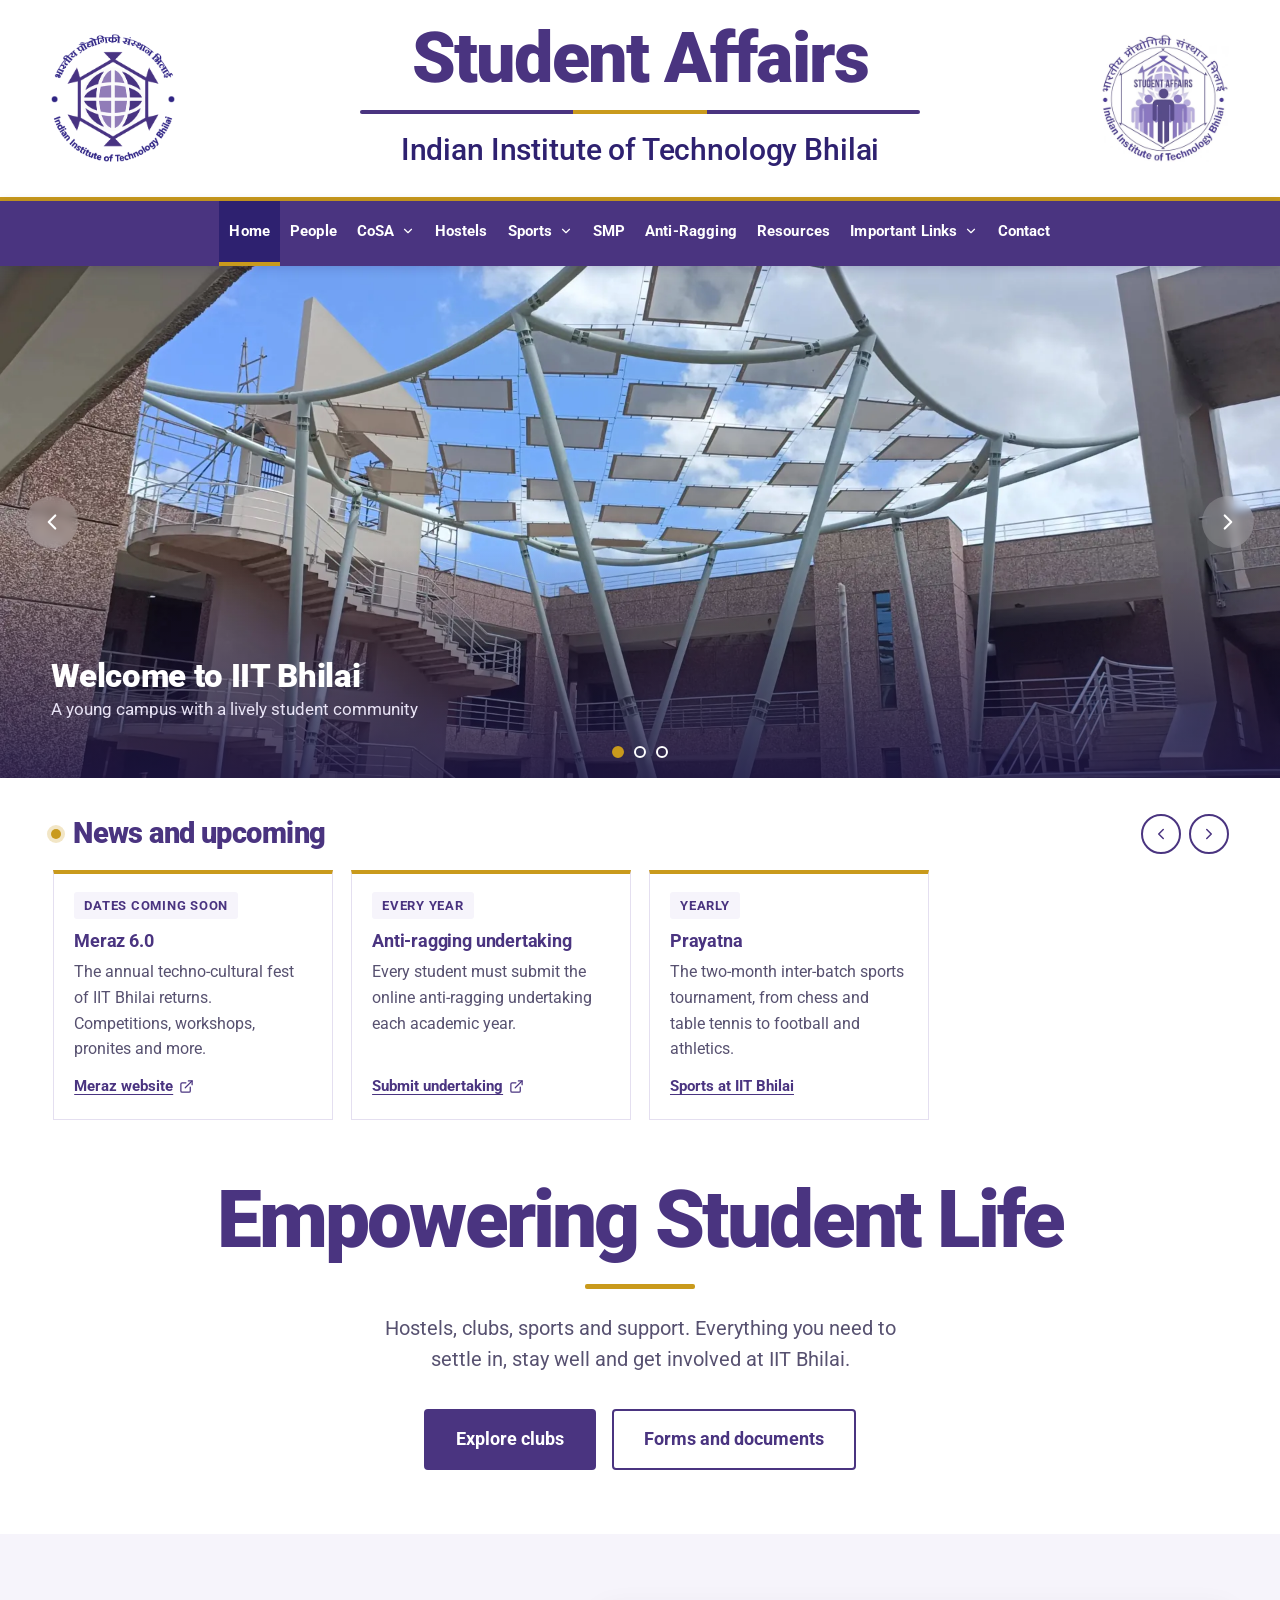
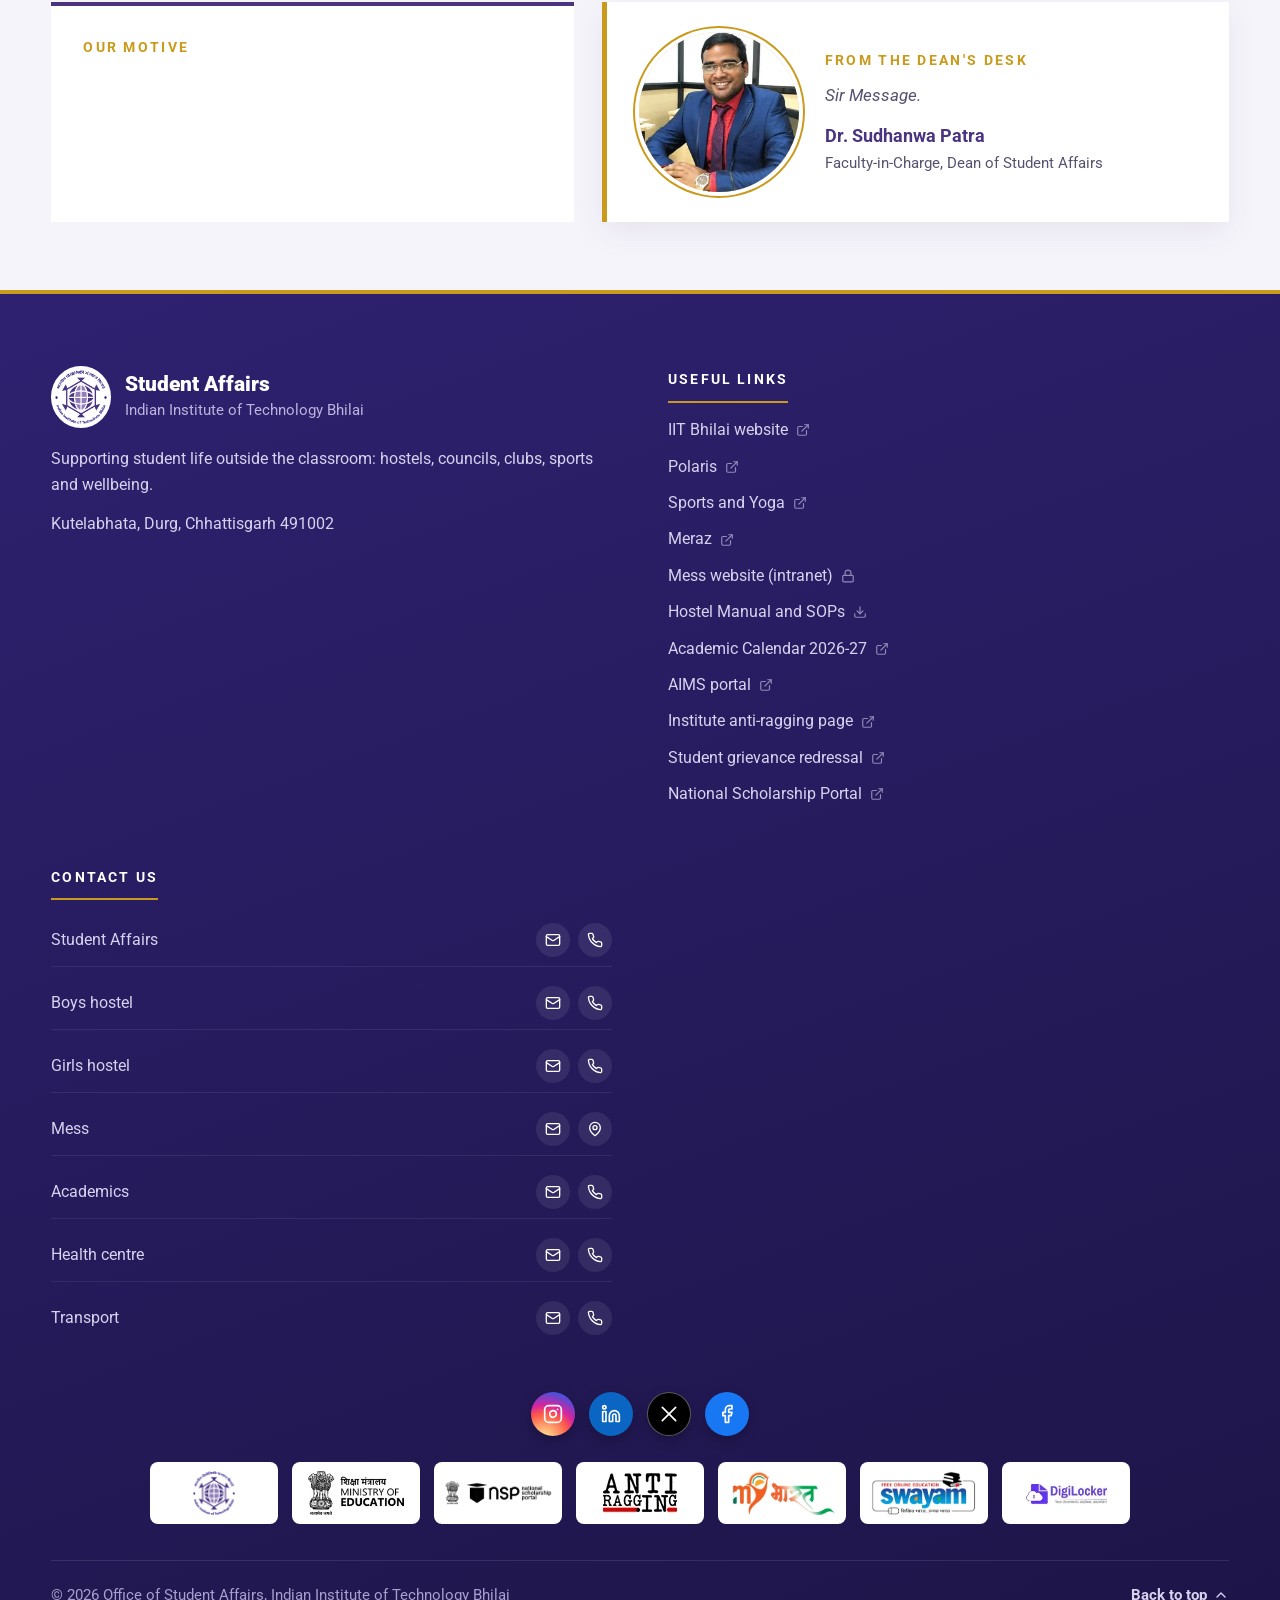
==== index.html @ 0c0554c8 "added smp page and updated mentors images and data and removed hall of fame page and data" ====
<!DOCTYPE html>
<html lang="en">
<head>
<meta charset="utf-8">
<meta name="viewport" content="width=device-width, initial-scale=1, viewport-fit=cover">
<meta name="color-scheme" content="light">
<meta name="description" content="Office of Student Affairs, IIT Bhilai: CoSA, clubs, Meraz, sports, gym, hostels, anti-ragging, forms and useful portals.">
<title>Student Affairs | Indian Institute of Technology Bhilai</title>
<link rel="icon" type="image/png" href="assets/img/logo/iit-bhilai-logo.png">
<link rel="preconnect" href="https://fonts.googleapis.com">
<link rel="preconnect" href="https://fonts.gstatic.com" crossorigin>
<link href="https://fonts.googleapis.com/css2?family=Roboto:wght@400;500;700;900&display=swap" rel="stylesheet">
<link rel="stylesheet" href="assets/css/style.css">
</head>
<body>
<span id="top"></span>

<svg width="0" height="0" style="position:absolute" aria-hidden="true">
  <symbol id="i-mail" viewBox="0 0 24 24"><rect width="20" height="16" x="2" y="4" rx="2"/><path d="m22 7-8.97 5.7a1.94 1.94 0 0 1-2.06 0L2 7"/></symbol>
  <symbol id="i-phone" viewBox="0 0 24 24"><path d="M22 16.92v3a2 2 0 0 1-2.18 2 19.79 19.79 0 0 1-8.63-3.07 19.5 19.5 0 0 1-6-6 19.79 19.79 0 0 1-3.07-8.67A2 2 0 0 1 4.11 2h3a2 2 0 0 1 2 1.72 12.84 12.84 0 0 0 .7 2.81 2 2 0 0 1-.45 2.11L8.09 9.91a16 16 0 0 0 6 6l1.27-1.27a2 2 0 0 1 2.11-.45 12.84 12.84 0 0 0 2.81.7A2 2 0 0 1 22 16.92z"/></symbol>
  <symbol id="i-ext" viewBox="0 0 24 24"><path d="M15 3h6v6"/><path d="M10 14 21 3"/><path d="M18 13v6a2 2 0 0 1-2 2H5a2 2 0 0 1-2-2V8a2 2 0 0 1 2-2h6"/></symbol>
  <symbol id="i-down" viewBox="0 0 24 24"><path d="m6 9 6 6 6-6"/></symbol>
  <symbol id="i-left" viewBox="0 0 24 24"><path d="m15 18-6-6 6-6"/></symbol>
  <symbol id="i-right" viewBox="0 0 24 24"><path d="m9 18 6-6-6-6"/></symbol>
  <symbol id="i-x" viewBox="0 0 24 24"><path d="M18 6 6 18M6 6l12 12"/></symbol>
  <symbol id="i-file" viewBox="0 0 24 24"><path d="M21 15v4a2 2 0 0 1-2 2H5a2 2 0 0 1-2-2v-4"/><path d="m7 10 5 5 5-5"/><path d="M12 15V3"/></symbol>
  <symbol id="i-insta" viewBox="0 0 24 24"><rect width="20" height="20" x="2" y="2" rx="5"/><path d="M16 11.37A4 4 0 1 1 12.63 8 4 4 0 0 1 16 11.37z"/><path d="M17.5 6.5h.01"/></symbol>
  <symbol id="i-linkedin" viewBox="0 0 24 24"><path d="M16 8a6 6 0 0 1 6 6v7h-4v-7a2 2 0 0 0-4 0v7h-4v-7a6 6 0 0 1 6-6z"/><rect width="4" height="12" x="2" y="9"/><circle cx="4" cy="4" r="2"/></symbol>
  <symbol id="i-fb" viewBox="0 0 24 24"><path d="M18 2h-3a5 5 0 0 0-5 5v3H7v4h3v8h4v-8h3l1-4h-4V7a1 1 0 0 1 1-1h3z"/></symbol>
  <symbol id="i-xlogo" viewBox="0 0 24 24"><path d="M4 4l16 16M20 4 4 20"/></symbol>
  <symbol id="i-yt" viewBox="0 0 24 24"><path d="M2.5 17a24.12 24.12 0 0 1 0-10 2 2 0 0 1 1.4-1.4 49.56 49.56 0 0 1 16.2 0A2 2 0 0 1 21.5 7a24.12 24.12 0 0 1 0 10 2 2 0 0 1-1.4 1.4 49.55 49.55 0 0 1-16.2 0A2 2 0 0 1 2.5 17"/><path d="m10 15 5-3-5-3z"/></symbol>
  <symbol id="i-pin" viewBox="0 0 24 24"><path d="M20 10c0 6-8 12-8 12s-8-6-8-12a8 8 0 0 1 16 0Z"/><circle cx="12" cy="10" r="3"/></symbol>
  <symbol id="i-lock" viewBox="0 0 24 24"><rect width="18" height="11" x="3" y="11" rx="2"/><path d="M7 11V7a5 5 0 0 1 10 0v4"/></symbol>
  <symbol id="i-web" viewBox="0 0 24 24"><circle cx="12" cy="12" r="10"/><path d="M12 2a14.5 14.5 0 0 0 0 20 14.5 14.5 0 0 0 0-20M2 12h20"/></symbol>
</svg>

<header class="masthead">
  <div class="wrap">
    <a class="logo-main" href="index.html"><img src="assets/img/logo/iit-bhilai-logo.png" alt="Indian Institute of Technology Bhilai logo" width="224" height="128"></a>
    <div class="titleblock">
      <h1>Student Affairs</h1>
      <div class="rule" role="presentation"></div>
      <p>Indian Institute of Technology Bhilai</p>
    </div>
    <div class="logo-2"><img src="assets/img/logo/student-affairs-logo.webp" alt="Student Affairs, IIT Bhilai logo" width="228" height="128"></div>
  </div>
</header>

<nav class="nav" aria-label="Main">
  <div class="wrap">
    <button class="nav-toggle" id="navToggle" aria-expanded="false" aria-controls="menu"><span class="bars"></span>Menu</button>
    <ul class="menu" id="menu">
      <li><a href="index.html" class="active">Home</a></li>
      <li><a href="people.html">People</a></li>
      <li class="has-sub"><a href="cosa.html">CoSA <svg class="ico caret"><use href="#i-down"/></svg></a>
        <ul class="sub">
          <li><a href="cosa.html#cosa">Council of Student Affairs<small>Council and major events</small></a></li>
          <li><a href="cosa.html#meraz">Meraz<small>The annual techno-cultural fest</small></a></li>
          <li><a href="cosa.html#clubs">Clubs<small>Cultural, sci-tech and societies</small></a></li>
        </ul>
      </li>
      <li><a href="hostels.html">Hostels</a></li>
      <li class="has-sub"><a href="sports.html">Sports <svg class="ico caret"><use href="#i-down"/></svg></a>
        <ul class="sub">
          <li><a href="sports.html#sports">Sports and grounds<small>Clubs, courts and Prayatna</small></a></li>
          <li><a href="sports.html#gym">Gym<small>Timings and photos</small></a></li>
          <li><a href="https://sportsandyoga.iitbhilai.ac.in/index.html" target="_blank" rel="noopener">Sports and Yoga site<small>Events, Prayatna and contact</small></a></li>
        </ul>
      </li>
      <li><a href="smp.html">SMP</a></li>
      <li><a href="anti-ragging.html">Anti-Ragging</a></li>
      <li><a href="resources.html">Resources</a></li>
      <li class="has-sub"><a href="important-links.html">Important Links <svg class="ico caret"><use href="#i-down"/></svg></a>
        <ul class="sub">
          <li><a href="https://polaris.iitbhilai.ac.in/" target="_blank" rel="noopener">Polaris <svg class="ico ext-ico"><use href="#i-ext"/></svg></a></li>
          <li><a href="https://aimsportal.iitbhilai.ac.in/iitbhAims/" target="_blank" rel="noopener">AIMS portal <svg class="ico ext-ico"><use href="#i-ext"/></svg></a></li>
          <li><a href="https://mess.iitbhilai.ac.in/" target="_blank" rel="noopener">Mess website<small>Campus network only</small></a></li>
          <li><a href="https://meraz.iitbhilai.ac.in/" target="_blank" rel="noopener">Meraz <svg class="ico ext-ico"><use href="#i-ext"/></svg></a></li>
          <li><a href="https://www.iitbhilai.ac.in/index.php?pid=placement" target="_blank" rel="noopener">CCPS <svg class="ico ext-ico"><use href="#i-ext"/></svg></a></li>
          <li><a href="https://sac.iitbhilai.ac.in/" target="_blank" rel="noopener">Alumni <svg class="ico ext-ico"><use href="#i-ext"/></svg></a></li>
          <li><a href="important-links.html#portals">Government portals<small>Scholarships, helplines, learning</small></a></li>
        </ul>
      </li>
      <li><a href="contact.html">Contact</a></li>
    </ul>
  </div>
</nav>

<main>

<section id="home">
  <div class="slider" data-slider data-autoplay aria-roledescription="carousel" aria-label="Campus highlights">
    <div class="track" aria-live="off">
      <figure class="slide" aria-roledescription="slide" aria-label="1 of 3">
        <img src="assets/img/hero/campus.webp" alt="Open-air atrium on the IIT Bhilai campus">
        <figcaption><strong>Welcome to IIT Bhilai</strong><span>A young campus with a lively student community</span></figcaption>
      </figure>
      <figure class="slide" aria-roledescription="slide" aria-label="2 of 3">
        <img src="assets/img/hero/cultural.webp" alt="Dance troupe performing on a spotlit stage" loading="lazy">
        <figcaption><strong>Cultural Council</strong><span>Dance, drama, music, art and more</span></figcaption>
      </figure>
      <figure class="slide" aria-roledescription="slide" aria-label="3 of 3">
        <img src="assets/img/gym/gym-1.webp" alt="Rows of racks and benches in the institute gym" loading="lazy">
        <figcaption><strong>The institute gym</strong><span>Modern machines, open morning and evening</span></figcaption>
      </figure>
    </div>
    <button class="sl-btn prev" aria-label="Previous slide"><svg class="ico"><use href="#i-left"/></svg></button>
    <button class="sl-btn next" aria-label="Next slide"><svg class="ico"><use href="#i-right"/></svg></button>
    <div class="dots" role="group" aria-label="Choose slide"></div>
  </div>

  <!-- News and upcoming: one <article class="news-card"> per item, newest first.
       Put the date (or "Coming soon") in .news-date. The strip slides on its own. -->
  <div class="wrap news" aria-labelledby="newsTitle">
    <div class="news-bar">
      <h2 class="news-title" id="newsTitle">News and upcoming</h2>
      <div class="news-nav">
        <button class="news-btn" type="button" data-dir="-1" aria-label="Previous news"><svg class="ico"><use href="#i-left"/></svg></button>
        <button class="news-btn" type="button" data-dir="1" aria-label="Next news"><svg class="ico"><use href="#i-right"/></svg></button>
      </div>
    </div>
    <div class="news-track" data-news tabindex="0" aria-label="News items, scroll sideways for more">
      <article class="news-card"><span class="news-date">Dates coming soon</span><h3>Meraz 6.0</h3><p>The annual techno-cultural fest of IIT Bhilai returns. Competitions, workshops, pronites and more.</p><a href="https://meraz.iitbhilai.ac.in/" target="_blank" rel="noopener">Meraz website <svg class="ico"><use href="#i-ext"/></svg></a></article>
      <!-- <article class="news-card"><span class="news-date">2026-27</span><h3>Academic Calendar (Monsoon)</h3><p>Registration, classes, exams and breaks for the monsoon semester.</p><a href="https://www.iitbhilai.ac.in/index.php?pid=acad_course_2026_27M" target="_blank" rel="noopener">Open calendar <svg class="ico"><use href="#i-ext"/></svg></a></article> -->
      <!-- <article class="news-card"><span class="news-date">January 2026</span><h3>New Hostel Manual and SOPs</h3><p>Updated hostel and mess rules, and the procedures for complaints, grievances and emergencies.</p><a href="assets/docs/Hostel%20Manual%20_Updated(new).pdf" target="_blank" rel="noopener">Read the manual</a></article> -->
      <article class="news-card"><span class="news-date">Every year</span><h3>Anti-ragging undertaking</h3><p>Every student must submit the online anti-ragging undertaking each academic year.</p><a href="https://www.antiragging.in/" target="_blank" rel="noopener">Submit undertaking <svg class="ico"><use href="#i-ext"/></svg></a></article>
      <article class="news-card"><span class="news-date">Yearly</span><h3>Prayatna</h3><p>The two-month inter-batch sports tournament, from chess and table tennis to football and athletics.</p><a href="sports.html#sports">Sports at IIT Bhilai</a></article>
    </div>
  </div>

  <div class="wrap intro">
    <h2>Empowering Student Life</h2>
    <p class="lead">Hostels, clubs, sports and support. Everything you need to settle in, stay well and get involved at IIT Bhilai.</p>
    <div class="btns">
      <a class="btn primary" href="cosa.html#clubs">Explore clubs</a>
      <a class="btn ghost" href="resources.html">Forms and documents</a>
    </div>
  </div>
</section>

<section id="motive" class="tint">
  <div class="wrap">
    <div class="motive">
      <div class="motive-card">
        <span class="eyebrow">Our motive</span>
        <!-- <h3>A campus where every student can thrive</h3> -->
        <!-- DRAFT: replace with the approved text -->
        <!-- <p>The Office of Student Affairs looks after student life outside the classroom. We work to keep every student safe, healthy and supported, to give every student room to lead clubs, councils and fests, and to make the hostels a home away from home.</p> -->
      </div>
      <figure class="dean-msg">
        <img src="assets/img/people/patra.webp" alt="Dr. Sudhanwa Patra" loading="lazy">
        <blockquote>
          <span class="eyebrow">From the Dean's desk</span>
          <!-- Paste the Dean's message here, one <p> per paragraph -->
          <p class="pending">Sir Message.</p>
          <footer>Dr. Sudhanwa Patra<small>Faculty-in-Charge, Dean of Student Affairs</small></footer>
        </blockquote>
      </figure>
    </div>
  </div>
</section>

</main>

<footer class="site-footer">
  <div class="wrap">
    <div class="f-grid">
      <div>
        <div class="f-brand"><img src="assets/img/logo/iit-bhilai-logo.png" alt="" width="60" height="62"><div><strong>Student Affairs</strong><span>Indian Institute of Technology Bhilai</span></div></div>
        <p>Supporting student life outside the classroom: hostels, councils, clubs, sports and wellbeing.</p>
        <p>Kutelabhata, Durg, Chhattisgarh 491002</p>
      </div>
      <div>
        <p class="f-title">Useful links</p>
        <ul class="f-list">
          <li><a href="https://www.iitbhilai.ac.in/" target="_blank" rel="noopener">IIT Bhilai website <svg class="ico"><use href="#i-ext"/></svg></a></li>
          <li><a href="https://polaris.iitbhilai.ac.in/" target="_blank" rel="noopener">Polaris <svg class="ico"><use href="#i-ext"/></svg></a></li>
          <li><a href="https://sportsandyoga.iitbhilai.ac.in/index.html" target="_blank" rel="noopener">Sports and Yoga <svg class="ico"><use href="#i-ext"/></svg></a></li>
          <li><a href="https://meraz.iitbhilai.ac.in/" target="_blank" rel="noopener">Meraz <svg class="ico"><use href="#i-ext"/></svg></a></li>
          <li><a href="https://mess.iitbhilai.ac.in/" target="_blank" rel="noopener">Mess website (intranet) <svg class="ico"><use href="#i-lock"/></svg></a></li>
          <li><a href="assets/docs/Hostel%20Manual%20_Updated(new).pdf" target="_blank" rel="noopener">Hostel Manual and SOPs <svg class="ico"><use href="#i-file"/></svg></a></li>
          <li><a href="https://www.iitbhilai.ac.in/index.php?pid=acad_course_2026_27M" target="_blank" rel="noopener">Academic Calendar 2026-27 <svg class="ico"><use href="#i-ext"/></svg></a></li>
          <li><a href="https://aimsportal.iitbhilai.ac.in/iitbhAims/" target="_blank" rel="noopener">AIMS portal <svg class="ico"><use href="#i-ext"/></svg></a></li>
          <li><a href="https://www.iitbhilai.ac.in/index.php?pid=anti_ragging" target="_blank" rel="noopener">Institute anti-ragging page <svg class="ico"><use href="#i-ext"/></svg></a></li>
          <li><a href="https://www.iitbhilai.ac.in/index.php?pid=student_grievance" target="_blank" rel="noopener">Student grievance redressal <svg class="ico"><use href="#i-ext"/></svg></a></li>
          <li><a href="https://scholarships.gov.in/" target="_blank" rel="noopener">National Scholarship Portal <svg class="ico"><use href="#i-ext"/></svg></a></li>
        </ul>
      </div>
      <div>
        <p class="f-title">Contact us</p>
        <ul class="f-list f-contacts">
          <li><span>Student Affairs</span><span class="acts"><a href="mailto:studentaffairs@iitbhilai.ac.in" aria-label="Email Student Affairs"><svg class="ico"><use href="#i-mail"/></svg></a><a href="tel:07882991608" aria-label="Call Student Affairs"><svg class="ico"><use href="#i-phone"/></svg></a></span></li>
          <li><span>Boys hostel</span><span class="acts"><a href="mailto:hostel_gopad@iitbhilai.ac.in" aria-label="Email boys hostel"><svg class="ico"><use href="#i-mail"/></svg></a><a href="tel:+919424283715" aria-label="Call boys hostel"><svg class="ico"><use href="#i-phone"/></svg></a></span></li>
          <li><span>Girls hostel</span><span class="acts"><a href="mailto:hostel_indravati@iitbhilai.ac.in" aria-label="Email girls hostel"><svg class="ico"><use href="#i-mail"/></svg></a><a href="tel:+919406256993" aria-label="Call girls hostel"><svg class="ico"><use href="#i-phone"/></svg></a></span></li>
          <li><span>Mess</span><span class="acts"><a href="mailto:messcoordinator@iitbhilai.ac.in" aria-label="Email the mess coordinator"><svg class="ico"><use href="#i-mail"/></svg></a><a href="https://maps.app.goo.gl/VnPGnJqzifBFkQjk9" target="_blank" rel="noopener" aria-label="Mess location on Google Maps"><svg class="ico"><use href="#i-pin"/></svg></a></span></li>
          <li><span>Academics</span><span class="acts"><a href="mailto:academics@iitbhilai.ac.in" aria-label="Email academics office"><svg class="ico"><use href="#i-mail"/></svg></a><a href="tel:07882991609" aria-label="Call academics office"><svg class="ico"><use href="#i-phone"/></svg></a></span></li>
          <li><span>Health centre</span><span class="acts"><a href="mailto:healthcenter@iitbhilai.ac.in" aria-label="Email health centre"><svg class="ico"><use href="#i-mail"/></svg></a><a href="tel:+919424283691" aria-label="Call health centre"><svg class="ico"><use href="#i-phone"/></svg></a></span></li>
          <li><span>Transport</span><span class="acts"><a href="mailto:traveldesk@iitbhilai.ac.in" aria-label="Email travel desk"><svg class="ico"><use href="#i-mail"/></svg></a><a href="tel:+919907940717" aria-label="Call travel desk"><svg class="ico"><use href="#i-phone"/></svg></a></span></li>
        </ul>
      </div>
    </div>
    <div class="f-social" aria-label="Social media">
      <a href="https://www.instagram.com/cosa_iitbhilai/" target="_blank" rel="noopener" class="s-insta" aria-label="CoSA on Instagram"><svg class="ico"><use href="#i-insta"/></svg></a>
      <a href="https://www.linkedin.com/school/iit-bhilai/" target="_blank" rel="noopener" class="s-linkedin" aria-label="IIT Bhilai on LinkedIn"><svg class="ico"><use href="#i-linkedin"/></svg></a>
      <a href="https://x.com/IIT_Bhilai" target="_blank" rel="noopener" class="s-x" aria-label="IIT Bhilai on X"><svg class="ico"><use href="#i-xlogo"/></svg></a>
      <a href="https://www.facebook.com/iit.bh/" target="_blank" rel="noopener" class="s-fb" aria-label="IIT Bhilai on Facebook"><svg class="ico"><use href="#i-fb"/></svg></a>
      <!-- <a href="https://youtube.com/@smp_iit_bhilai" target="_blank" rel="noopener" class="s-yt" aria-label="SMP IIT Bhilai on YouTube"><svg class="ico"><use href="#i-yt"/></svg></a> -->
    </div>
    <div class="f-logos" aria-label="Useful websites">
      <a href="https://www.iitbhilai.ac.in/" target="_blank" rel="noopener" title="IIT Bhilai"><img src="assets/img/logo/iit-bhilai-logo.png" alt="IIT Bhilai" loading="lazy"></a>
      <a href="https://www.education.gov.in/" target="_blank" rel="noopener" title="Ministry of Education"><img src="assets/img/footer/moe.webp" alt="Ministry of Education" loading="lazy"></a>
      <a href="https://scholarships.gov.in/" target="_blank" rel="noopener" title="National Scholarship Portal"><img src="assets/img/footer/nsp.webp" alt="National Scholarship Portal" loading="lazy"></a>
      <a href="https://www.antiragging.in/" target="_blank" rel="noopener" title="National Anti-Ragging Portal"><img src="assets/img/footer/antiragging.webp" alt="National Anti-Ragging Portal" loading="lazy"></a>
      <a href="https://mybharat.gov.in/" target="_blank" rel="noopener" title="MY Bharat"><img src="assets/img/footer/mybharat.webp" alt="MY Bharat" loading="lazy"></a>
      <a href="https://swayam.gov.in/" target="_blank" rel="noopener" title="SWAYAM"><img src="assets/img/footer/swayam.webp" alt="SWAYAM" loading="lazy"></a>
      <a href="https://www.digilocker.gov.in/" target="_blank" rel="noopener" title="DigiLocker"><img src="assets/img/footer/digilocker.webp" alt="DigiLocker" loading="lazy"></a>
    </div>
    <div class="f-bottom">
      <span>&copy; 2026 Office of Student Affairs, Indian Institute of Technology Bhilai</span>
      <a class="to-top" href="#top">Back to top <svg class="ico"><use href="#i-down"/></svg></a>
    </div>
  </div>
</footer>

<script src="assets/js/main.js"></script>
</body>
</html>
---- assets/css/style.css ----
:root{
  --purple:#4a3480;
  --purple-deep:#2e2170;
  --purple-ink:#1d1548;
  --lilac:#907cb8;
  --gold:#c99a1c;
  --ink:#1f1a33;
  --muted:#575170;
  --line:#e4dff0;
  --tint:#f6f4fb;
  --bg:#ffffff;
  --display:Roboto,"Helvetica Neue",Arial,sans-serif;
  --font:Roboto,"Helvetica Neue",Arial,sans-serif;
  --nav-h:62px;
  color-scheme:light;
  box-sizing:border-box;
  padding-top:env(safe-area-inset-top,0px);
  padding-bottom:env(safe-area-inset-bottom,0px);
}
html{scroll-behavior:smooth;scroll-padding-top:calc(env(safe-area-inset-top,0px) + var(--nav-h) + 8px)}
*,*::before,*::after{box-sizing:border-box}
body{margin:0;background:var(--bg);color:var(--ink);font-family:var(--font);font-size:18px;line-height:1.65;-webkit-font-smoothing:antialiased}
img{max-width:100%;display:block}
a{color:var(--purple);text-decoration-thickness:1px;text-underline-offset:3px}
a:hover{color:var(--purple-deep)}
:focus-visible{outline:3px solid var(--gold);outline-offset:2px;border-radius:2px}
.wrap{width:min(1680px,100% - 8vw);margin-inline:auto}
.narrow{max-width:1180px;margin-inline:auto}
.sr-only{position:absolute;width:1px;height:1px;padding:0;margin:-1px;overflow:hidden;clip:rect(0 0 0 0);white-space:nowrap;border:0}
.ico{width:18px;height:18px;flex:none;fill:none;stroke:currentColor;stroke-width:2;stroke-linecap:round;stroke-linejoin:round}

/* Masthead */
.masthead{background:var(--bg);border-bottom:4px solid var(--gold)}
.masthead .wrap{display:grid;grid-template-columns:150px 1fr 150px;align-items:center;gap:24px;padding:22px 0}
.masthead img{width:124px;height:auto}
.titleblock{text-align:center}
.titleblock h1{margin:0;font-family:var(--display);font-size:clamp(2.4rem,5.6vw,4.4rem);line-height:1.05;font-weight:900;color:var(--purple);letter-spacing:-.025em}
.rule{width:min(560px,80%);height:4px;margin:14px auto 12px;border-radius:2px;background:linear-gradient(90deg,var(--purple) 0 38%,var(--gold) 38% 62%,var(--purple) 62% 100%)}
.titleblock p{margin:0;font-family:var(--display);font-size:clamp(1.15rem,2.5vw,1.85rem);font-weight:500;color:var(--purple-deep);letter-spacing:-.005em}

/* Nav */
.nav{position:sticky;top:env(safe-area-inset-top,0px);z-index:40;background:var(--purple);box-shadow:0 2px 10px rgba(29,21,72,.18)}
.nav ul{list-style:none;margin:0;padding:0}
.menu{display:flex;flex-wrap:wrap;justify-content:center}
.menu>li{position:relative}
.nav a{display:flex;align-items:center;gap:6px;padding:18px 20px;color:#fff;text-decoration:none;font-size:1.05rem;font-weight:700;letter-spacing:.01em;border-bottom:4px solid transparent;white-space:nowrap}
.nav a:hover{background:var(--purple-deep);color:#fff}
.nav a.active{border-bottom-color:var(--gold);background:var(--purple-deep)}
.caret{width:14px;height:14px;transition:transform .15s}
.has-sub:hover .caret,.has-sub:focus-within .caret{transform:rotate(180deg)}
.sub{position:absolute;left:0;top:100%;min-width:230px;background:#fff;border-top:4px solid var(--gold);box-shadow:0 14px 34px rgba(29,21,72,.22);padding:6px 0;opacity:0;visibility:hidden;transform:translateY(6px);transition:opacity .15s,transform .15s,visibility .15s}
.has-sub:hover .sub,.has-sub:focus-within .sub{opacity:1;visibility:visible;transform:none}
.sub a{color:var(--purple);border-bottom:0;padding:12px 20px;font-size:1rem;border-left:4px solid transparent}
.sub a:hover{background:var(--tint);color:var(--purple-deep)}
.sub a.active{background:var(--tint);border-left-color:var(--gold);color:var(--purple-deep)}
.sub small{display:block;font-weight:400;color:var(--muted);font-size:.85rem;margin-top:1px}
.sub a{flex-direction:column;align-items:flex-start;gap:0}
.nav-toggle{display:none;background:none;border:0;color:#fff;font:inherit;font-weight:700;font-size:1.1rem;padding:16px 0;cursor:pointer;width:100%;text-align:left}
.nav-toggle .bars{display:inline-block;width:22px;height:2px;background:#fff;box-shadow:0 7px 0 #fff,0 -7px 0 #fff;margin-right:14px;vertical-align:middle}

/* Sections */
section{padding:68px 0}
section.tint{background:var(--tint)}
.head{text-align:center;margin-bottom:34px}
.eyebrow{display:block;margin-bottom:8px;color:var(--gold);font-weight:700;font-size:.9rem;letter-spacing:.16em;text-transform:uppercase}
h2{margin:0 0 16px;font-family:var(--display);font-size:clamp(2.1rem,4.2vw,3.1rem);line-height:1.15;color:var(--purple);font-weight:900;letter-spacing:-.02em;text-align:center}
h2::after{content:"";display:block;width:84px;height:4px;margin:16px auto 0;border-radius:2px;background:var(--gold)}
h3{margin:0 0 6px;font-family:var(--display);font-size:1.3rem;line-height:1.3;color:var(--ink);font-weight:700;letter-spacing:-.01em}
.lead{font-size:1.25rem;line-height:1.55;color:var(--muted);max-width:60ch;margin:0 auto;text-align:center}
.subhead{margin:48px 0 20px;text-align:center}
.subhead h3{font-size:clamp(1.5rem,2.6vw,2rem);color:var(--purple);font-weight:900}
.subhead p{margin:0 auto;color:var(--muted);max-width:60ch}

/* Buttons */
.btns{display:flex;flex-wrap:wrap;gap:16px;margin-top:34px;justify-content:center}
.btn{display:inline-flex;align-items:center;gap:10px;padding:14px 30px;border-radius:4px;font-weight:700;text-decoration:none;font-size:1.1rem;border:2px solid var(--purple);transition:background .15s,color .15s;cursor:pointer;font-family:inherit}
.btn.primary{background:var(--purple);color:#fff}
.btn.primary:hover{background:var(--purple-deep);border-color:var(--purple-deep);color:#fff}
.btn.ghost{background:#fff;color:var(--purple)}
.btn.ghost:hover{background:var(--tint)}
.btn.gold{background:var(--gold);border-color:var(--gold);color:var(--purple-ink)}
.btn.gold:hover{background:#b48814;border-color:#b48814;color:var(--purple-ink)}

/* Hero slider */
#home{padding:0 0 64px}
.slider{position:relative;overflow:hidden;background:var(--purple-ink);height:clamp(260px,40vw,580px)}
.track{display:flex;height:100%;transition:transform .7s cubic-bezier(.65,0,.35,1)}
.slide{position:relative;flex:0 0 100%;height:100%;margin:0}
.slide img{width:100%;height:100%;object-fit:cover}
.slide::after{content:"";position:absolute;inset:auto 0 0 0;height:45%;background:linear-gradient(to top,rgba(29,21,72,.78),transparent)}
.slide.plain::after{display:none}
.slide figcaption{position:absolute;z-index:1;left:0;bottom:0;padding:0 4vw 54px;color:#fff;max-width:900px}
.slide figcaption strong{display:block;font-family:var(--display);font-size:clamp(1.3rem,2.6vw,2.2rem);font-weight:900;letter-spacing:-.01em;line-height:1.2}
.slide figcaption span{display:block;font-size:clamp(.95rem,1.3vw,1.15rem);color:#e9e4f6}
.sl-btn{position:absolute;z-index:2;top:50%;transform:translateY(-50%);width:52px;height:52px;border-radius:50%;border:0;background:rgba(255,255,255,.18);color:#fff;display:grid;place-items:center;cursor:pointer;backdrop-filter:blur(4px);transition:background .15s}
.sl-btn:hover{background:rgba(255,255,255,.34)}
.sl-btn .ico{width:26px;height:26px}
.sl-btn.prev{left:2vw}
.sl-btn.next{right:2vw}
.dots{position:absolute;z-index:2;bottom:20px;left:0;right:0;display:flex;justify-content:center;gap:10px}
.dots button{width:12px;height:12px;border-radius:50%;border:2px solid #fff;background:transparent;padding:0;cursor:pointer}
.dots button[aria-current="true"]{background:var(--gold);border-color:var(--gold)}
.intro{text-align:center;padding-top:52px}
.intro h2{font-size:clamp(2.6rem,6.6vw,5rem);line-height:1.05;letter-spacing:-.035em;margin-bottom:24px}
.intro h2::after{width:110px;height:5px;margin-top:22px}
.intro .lead{max-width:50ch}
.quick{display:grid;grid-template-columns:repeat(6,1fr);margin-top:40px;border:1px solid var(--line);border-top:4px solid var(--gold);background:#fff}
.quick a{display:block;padding:22px 14px;text-decoration:none;color:var(--purple);font-weight:700;font-size:1.1rem;border-right:1px solid var(--line)}
.quick a:last-child{border-right:0}
.quick a:hover{background:var(--tint);color:var(--purple-deep)}

/* About rows */
.rows{margin:0 auto;padding:0;list-style:none;border-top:1px solid var(--line);max-width:1180px}
.rows li{display:grid;grid-template-columns:260px 1fr;gap:32px;padding:24px 0;border-bottom:1px solid var(--line)}
.rows strong{color:var(--purple);font-family:var(--display);font-size:1.2rem}
.rows span{color:var(--muted)}

/* People */
.people{display:grid;grid-template-columns:repeat(auto-fit,minmax(min(240px,100%),1fr));gap:36px;max-width:1380px;margin:0 auto}
.person{border-top:4px solid var(--purple);padding-top:22px;text-align:center}
.avatar{width:84px;height:84px;border-radius:50%;background:var(--purple);color:#fff;display:grid;place-items:center;font-family:var(--display);font-weight:700;font-size:1.5rem;margin:0 auto 16px;overflow:hidden}
.avatar img{width:100%;height:100%;object-fit:cover}
.person:nth-child(even) .avatar{background:var(--lilac)}
.person .role{color:var(--purple);font-weight:700;margin:0;font-size:1.1rem;line-height:1.35}
.person .name{color:var(--ink);margin:4px 0 0;font-weight:500}
.person .mail{display:inline-block;margin-top:6px;font-size:.92rem;word-break:break-all}
.person .name small{display:block;color:var(--muted);font-weight:400;font-size:.88rem}
.person .mail+.name{margin-top:16px}
.avatar.code{font-size:1.05rem;letter-spacing:.02em}
.wardens{grid-template-columns:repeat(auto-fit,minmax(min(250px,100%),1fr))}
.wardens .person{background:var(--tint);padding:24px 18px 26px}
.source{text-align:center;margin:28px 0 0;font-size:.9rem;color:var(--muted)}
.hostel dd a{overflow-wrap:anywhere;font-size:.92rem}

/* CoSA */
.cosa-top{display:grid;grid-template-columns:minmax(0,340px) 1fr;gap:56px;align-items:center;max-width:1180px;margin:0 auto}
.cosa-badge{text-align:center}
.cosa-badge img{width:180px;height:180px;border-radius:50%;margin:0 auto 18px;border:4px solid #fff;box-shadow:0 0 0 4px var(--gold)}
.cosa-badge p{margin:0;color:var(--purple);font-weight:700;font-size:1.2rem}
.quote{margin:0;padding:30px 34px;background:#fff;border-left:5px solid var(--gold);box-shadow:0 10px 30px rgba(29,21,72,.07)}
.quote p{margin:0 0 14px;color:var(--muted);font-size:1.1rem}
.quote footer{display:flex;align-items:center;gap:14px;font-weight:700;color:var(--purple)}
.quote footer img{width:52px;height:52px;border-radius:50%;object-fit:cover}
.quote footer small{display:block;font-weight:400;color:var(--muted)}
.events{display:grid;grid-template-columns:repeat(auto-fit,minmax(min(250px,100%),1fr));gap:28px}
.event{background:#fff;border:1px solid var(--line);overflow:hidden}
.event img{width:100%;aspect-ratio:3/2;object-fit:cover}
.event div{padding:20px 22px 24px}
.event h4{margin:0 0 6px;color:var(--purple);font-size:1.2rem}
.event p{margin:0;color:var(--muted);font-size:1rem}
.festivals{margin:28px auto 0;text-align:center;color:var(--muted);max-width:70ch}

/* Clubs */
.chips{display:flex;flex-wrap:wrap;justify-content:center;gap:10px;margin-bottom:36px}
.chip{border:2px solid var(--purple);background:#fff;color:var(--purple);font:inherit;font-weight:700;font-size:1rem;padding:9px 22px;border-radius:999px;cursor:pointer}
.chip:hover{background:var(--tint)}
.chip[aria-pressed="true"]{background:var(--purple);color:#fff}
.clubs{display:grid;grid-template-columns:repeat(auto-fill,minmax(min(300px,100%),1fr));gap:24px}
.club{display:flex;flex-direction:column;background:#fff;border:1px solid var(--line);border-top:4px solid var(--purple);padding:24px;transition:box-shadow .2s,transform .2s}
.club:hover{box-shadow:0 14px 30px rgba(29,21,72,.1);transform:translateY(-2px)}
.club[hidden]{display:none}
.club-head{display:flex;align-items:center;gap:16px;margin-bottom:12px}
.club-head img{width:60px;height:60px;border-radius:50%;object-fit:contain;background:#fff;border:1px solid var(--line);padding:4px;flex:none}
.club-head h3{margin:0;font-size:1.15rem}
.tag{display:inline-block;font-size:.78rem;font-weight:700;letter-spacing:.06em;text-transform:uppercase;color:var(--gold)}
.club p{margin:0 0 16px;color:var(--muted);font-size:1rem;flex:1}
.club .links{display:flex;flex-wrap:wrap;gap:14px;font-weight:700;font-size:.95rem}
.club .links a{display:inline-flex;align-items:center;gap:6px}
.club .links .ico{width:16px;height:16px}

/* Meraz */
.meraz{display:grid;grid-template-columns:1fr 1.1fr;gap:56px;align-items:center;max-width:1380px;margin:0 auto}
.meraz-copy p{color:var(--muted);margin:0 0 16px}
.meraz-copy ul{margin:0 0 8px;padding:0;list-style:none;display:grid;grid-template-columns:1fr 1fr;gap:10px 24px}
.meraz-copy li{position:relative;padding-left:20px;font-weight:500}
.meraz-copy li::before{content:"";position:absolute;left:0;top:.62em;width:9px;height:9px;background:var(--gold);border-radius:2px}
.meraz-copy .btns{justify-content:flex-start}
.video{position:relative;aspect-ratio:16/9;background:#000;overflow:hidden;box-shadow:0 18px 40px rgba(29,21,72,.2)}
.video button{all:unset;position:absolute;inset:0;cursor:pointer}
.video img{width:100%;height:100%;object-fit:cover;opacity:.85;transition:opacity .2s}
.video button:hover img{opacity:1}
.video .play{position:absolute;left:50%;top:50%;transform:translate(-50%,-50%);width:84px;height:84px;border-radius:50%;background:var(--gold);display:grid;place-items:center;box-shadow:0 8px 24px rgba(0,0,0,.35)}
.video .play svg{width:34px;height:34px;fill:var(--purple-ink);stroke:none;margin-left:5px}
.video .label{position:absolute;left:18px;bottom:14px;color:#fff;font-weight:700;text-shadow:0 1px 6px rgba(0,0,0,.6)}
.video iframe{position:absolute;inset:0;width:100%;height:100%;border:0}
.glimpses{display:grid;grid-template-columns:repeat(6,1fr);gap:12px}

/* Photo tiles (shared by galleries) */
.tile{position:relative;margin:0;overflow:hidden;background:var(--line);cursor:zoom-in;border:0;padding:0;display:block;width:100%}
.tile img{width:100%;height:100%;aspect-ratio:4/3;object-fit:cover;transition:transform .4s}
.tile:hover img{transform:scale(1.04)}
.tile figcaption,.tile .cap{position:absolute;left:0;right:0;bottom:0;padding:26px 14px 12px;color:#fff;font-weight:700;font-size:.98rem;text-align:left;background:linear-gradient(to top,rgba(29,21,72,.85),transparent)}

/* Sports */
.sports{display:grid;grid-template-columns:repeat(auto-fill,minmax(min(250px,100%),1fr));gap:24px}
.sport{background:#fff;border:1px solid var(--line);overflow:hidden}
.sport img{width:100%;aspect-ratio:3/2;object-fit:cover}
.sport div{padding:18px 20px 22px}
.sport h3{color:var(--purple);margin-bottom:4px}
.sport p{margin:0;color:var(--muted);font-size:.98rem}
.note{max-width:1180px;margin:28px auto 0;padding:22px 26px;background:#fff;border-left:5px solid var(--gold);color:var(--muted)}
.note strong{color:var(--purple)}

/* Gym */
.gym-facts{display:grid;grid-template-columns:repeat(3,1fr);max-width:1180px;margin:0 auto 32px;border:1px solid var(--line);border-top:4px solid var(--gold);background:#fff}
.gym-facts div{padding:24px 26px;border-right:1px solid var(--line);text-align:center}
.gym-facts div:last-child{border-right:0}
.gym-facts strong{display:block;color:var(--purple);font-size:1.5rem;font-weight:900;line-height:1.2}
.gym-facts span{color:var(--muted);font-size:1rem}
.equip{display:grid;grid-template-columns:repeat(4,1fr);gap:16px}
.equip .wide{grid-column:span 2}
.equip .wide img{aspect-ratio:8/3}
.kit{display:grid;grid-template-columns:repeat(auto-fit,minmax(min(280px,100%),1fr));gap:20px;margin-top:32px}
.kit div{background:var(--tint);padding:24px 26px;border-top:4px solid var(--purple)}
.kit h4{margin:0 0 12px;color:var(--purple);font-size:1.2rem}
.kit ul{margin:0;padding:0;list-style:none;display:flex;flex-wrap:wrap;gap:8px}
.kit li{background:#fff;border:1px solid var(--line);border-radius:999px;padding:5px 14px;font-size:.95rem;font-weight:500}

/* Hostels */
.hostel-intro{display:grid;grid-template-columns:minmax(0,640px) 1fr;gap:32px;align-items:center;max-width:1380px;margin:0 auto 28px}
.hostel-intro img{width:100%;height:auto;border-bottom:4px solid var(--gold)}
.hostel-intro h3{color:var(--purple);font-size:1.4rem;margin-bottom:8px}
.hostel-intro p{margin:0;color:var(--muted)}
.hostels{display:grid;grid-template-columns:repeat(4,1fr);gap:20px;max-width:1380px;margin:0 auto}
.hostel{display:flex;flex-direction:column;background:#fff;border:1px solid var(--line);border-top:4px solid var(--purple);overflow:hidden}
.hostel.girls{border-top-color:var(--lilac)}
.hostel.first{border-top-color:var(--gold)}
.h-photo{position:relative;aspect-ratio:16/10;background:var(--tint)}
.h-photo img{position:absolute;inset:0;width:100%;height:100%;object-fit:cover}
.h-ph{position:absolute;inset:0;display:grid;place-content:center;text-align:center;background:linear-gradient(135deg,var(--purple-deep),var(--purple) 60%,var(--lilac));color:#fff}
.h-ph span{font-size:2.4rem;font-weight:900;letter-spacing:.04em;line-height:1}
.h-ph small{margin-top:6px;font-size:.8rem;letter-spacing:.12em;text-transform:uppercase;color:#dcd5f0}
.hostel .code{position:absolute;left:12px;top:12px;background:var(--purple);color:#fff;font-weight:700;font-size:.8rem;padding:3px 10px;border-radius:3px;letter-spacing:.04em}
.hostel.girls .code{background:var(--lilac)}
.hostel.first .code{background:var(--gold);color:var(--purple-ink)}
.h-body{padding:18px 18px 8px;display:flex;flex-direction:column;flex:1}
.hostel h3{color:var(--purple);margin-bottom:4px}
.hostel dl{margin:6px 0 12px;display:grid;grid-template-columns:auto 1fr;gap:4px 14px;font-size:.95rem}
.hostel dt{color:var(--muted)}
.hostel dd{margin:0;font-weight:500}
.h-staff{margin-top:auto;border-top:1px solid var(--line);padding-top:10px}
.h-staff .member:first-child{border-top:0;padding-top:0}
.amenities{display:grid;grid-template-columns:repeat(auto-fit,minmax(min(260px,100%),1fr));gap:0;margin-top:32px;border-top:1px solid var(--line);border-left:1px solid var(--line);background:#fff}
.amenity{padding:22px 22px 24px;border-right:1px solid var(--line);border-bottom:1px solid var(--line)}
.amenity h4{margin:0 0 4px;color:var(--purple);font-size:1.1rem}
.amenity p{margin:0;color:var(--muted);font-size:.98rem}
.acc{max-width:1000px;margin:0 auto;border-top:1px solid var(--line)}
details{border-bottom:1px solid var(--line)}
summary{list-style:none;cursor:pointer;padding:20px 48px 20px 0;font-family:var(--display);font-weight:700;font-size:1.25rem;position:relative}
summary::-webkit-details-marker{display:none}
summary::after{content:"+";position:absolute;right:8px;top:50%;transform:translateY(-50%);font-size:1.8rem;color:var(--purple);font-family:var(--font);font-weight:400}
details[open] summary::after{content:"\2212"}
details p{margin:0 0 22px;color:var(--muted);max-width:70ch}

/* Location snippets */
.loc{display:flex;gap:10px;align-items:flex-start;margin:0 0 10px;color:var(--muted);font-size:1rem}
.loc .ico{color:var(--gold);margin-top:4px}
.loc b{color:var(--ink)}
.loc.center{justify-content:center;text-align:left;max-width:1180px;margin:36px auto 0}
.loc-card{display:grid;grid-template-rows:260px auto;background:#fff;border:1px solid var(--line);border-top:4px solid var(--gold);overflow:hidden}
.loc-card iframe{width:100%;height:100%;border:0;display:block}
.loc-card>div{padding:20px 22px 22px}
.maplink{display:inline-flex;align-items:center;gap:6px;font-weight:700;text-decoration:none}
.maplink .ico{width:15px;height:15px}
.campus-map{max-width:1180px;margin:56px auto 0;grid-template-rows:none;grid-template-columns:1.5fr 1fr}
.campus-map iframe{min-height:300px}
.campus-map>div{align-self:center}

/* Mess */
.meals{display:grid;grid-template-columns:repeat(4,1fr);max-width:820px;margin:0 auto 28px;border:1px solid var(--line);border-top:4px solid var(--gold);background:#fff}
.meals div{padding:10px 12px;text-align:center;border-right:1px solid var(--line)}
.meals div:last-child{border-right:0}
.meals span{display:block;color:var(--muted);font-size:.72rem;font-weight:700;letter-spacing:.1em;text-transform:uppercase}
.meals strong{display:block;color:var(--purple);font-size:1.02rem;font-weight:700;white-space:nowrap}
.mess{display:grid;grid-template-columns:1fr 1fr;gap:40px;max-width:1180px;margin:0 auto;align-items:start}
.mess-copy h3{color:var(--purple);margin-bottom:12px}
.pills{margin:0 0 24px;padding:0;list-style:none;display:flex;flex-wrap:wrap;gap:8px}
.pills li{background:#fff;border:1px solid var(--line);border-radius:999px;padding:6px 16px;font-weight:500;font-size:.98rem}
.intranet{background:#fff;border-left:5px solid var(--purple);padding:20px 22px;margin-bottom:18px}
.intranet p{margin:10px 0 0;color:var(--muted)}
.badge-lock{display:inline-flex;align-items:center;gap:6px;background:var(--purple);color:#fff;font-weight:700;font-size:.8rem;letter-spacing:.08em;text-transform:uppercase;padding:4px 12px;border-radius:3px}
.badge-lock .ico{width:14px;height:14px}
.muted{color:var(--muted);margin:0}
.spots{list-style:none;margin:0 auto;padding:0;max-width:1180px;border-top:1px solid var(--line)}
.spots li{display:grid;grid-template-columns:240px 1fr auto;gap:20px;align-items:center;padding:16px 0;border-bottom:1px solid var(--line)}
.spots strong{color:var(--purple)}
.spots span{color:var(--muted);font-size:1rem}
.spots a{display:inline-flex;align-items:center;gap:6px;font-weight:700;font-size:.95rem;text-decoration:none;white-space:nowrap}
.spots a .ico{width:15px;height:15px;color:var(--gold)}

/* People: tiered hierarchy (Director > DoSA > office > FICs > wardens) */
.hierarchy{max-width:1180px;margin:0 auto}
.office-line{text-align:center;margin:-14px 0 26px;color:var(--muted)}
.office-line a{font-weight:700}
.tier-label{display:flex;flex-direction:column;align-items:center;gap:0;margin:26px 0 12px;color:var(--purple);font-weight:700;font-size:.82rem;letter-spacing:.14em;text-transform:uppercase}
.hierarchy>.tier-label:first-child{margin-top:0}
.tier-label .ico{width:20px;height:20px;color:var(--gold);stroke-width:2.5}
.tier{display:flex;flex-wrap:wrap;justify-content:center;gap:16px}
.pcard{position:relative;width:250px;display:flex;flex-direction:column;align-items:center;text-align:center;background:#fff;border:1px solid var(--line);border-top:4px solid var(--purple);padding:18px 14px 16px;transition:box-shadow .2s,transform .2s}
.pcard:hover{box-shadow:0 14px 28px rgba(29,21,72,.1);transform:translateY(-2px)}
.pcard img,.p-init{width:116px;height:116px;border-radius:50%;object-fit:cover;box-shadow:0 0 0 3px #fff,0 0 0 5px var(--line);margin-bottom:12px}
.p-init{display:grid;place-items:center;background:var(--lilac);color:#fff;font-weight:900;font-size:1.5rem}
.pcard strong{font-size:1.08rem;line-height:1.3;color:var(--ink)}
.pcard small{color:var(--muted);font-size:.88rem;line-height:1.35;margin-top:2px}
.p-org{display:block;color:var(--purple);font-weight:700;font-size:.74rem;letter-spacing:.06em;text-transform:uppercase;margin-bottom:4px}
.pcard .p-mail{margin-top:10px;font-size:.88rem;font-weight:500;line-height:1.35;overflow-wrap:anywhere}
.pcard.lg{width:300px}
.pcard.lg img,.pcard.lg .p-init{width:136px;height:136px}
.pcard.xl{width:380px;padding:26px 22px 22px}
.pcard.xl img,.pcard.xl .p-init{width:164px;height:164px}
.pcard.xl strong{font-size:1.3rem}
.pcard.xl small{font-size:.9rem}
.pcard.key{background:var(--tint);border-top-color:var(--gold)}
.tier.small .pcard{width:240px;padding:16px 14px}
.tier.small .pcard img{width:96px;height:96px}

/* People: compact team cards with photos *//* People: compact team cards with photos */
.teams{display:grid;gap:18px;max-width:1380px;margin:0 auto}
.teams.three{grid-template-columns:repeat(3,1fr)}
.teams.four{grid-template-columns:repeat(4,1fr)}
.team{background:#fff;border:1px solid var(--line);border-top:4px solid var(--purple);padding:18px 18px 8px}
.team.team-key{background:var(--tint);border-top-color:var(--gold)}
.team h4{display:flex;align-items:center;justify-content:space-between;gap:8px;margin:0 0 12px;color:var(--purple);font-size:1.02rem;line-height:1.3}
.team h4 .code{background:var(--purple);color:#fff;font-size:.75rem;padding:2px 8px;border-radius:3px;letter-spacing:.04em}
.member{display:flex;gap:12px;align-items:center;padding:8px 0 10px;border-top:1px solid var(--line)}
.team h4+.member{border-top:0;padding-top:0}
.member img,.mem-init{width:56px;height:56px;border-radius:50%;object-fit:cover;flex:none;box-shadow:0 0 0 3px #fff,0 0 0 4px var(--line)}
.mem-init{display:grid;place-items:center;background:var(--lilac);color:#fff;font-weight:700}
.member strong{display:block;font-size:.98rem;line-height:1.25;color:var(--ink)}
.member small{display:block;color:var(--muted);font-size:.82rem;line-height:1.3}
.member a{font-size:.85rem;overflow-wrap:anywhere;line-height:1.3}

.council-grid{display:grid;grid-template-columns:repeat(auto-fill,minmax(min(290px,100%),1fr));gap:14px;max-width:1380px;margin:0 auto}
.mail-ico{margin-left:auto;flex:none;width:40px;height:40px;border-radius:50%;display:grid;place-items:center;background:var(--tint);color:var(--purple);border:1px solid var(--line);transition:background .15s,color .15s}
.mail-ico:hover{background:var(--purple);color:#fff}
.mail-ico .ico{width:18px;height:18px}
.team.mini{padding:14px 16px 4px;border-top-width:3px}
.team.mini .member{border-top:0;padding-top:0}

/* People: DoSA office and contact table */
.subhead.first{margin-top:0}
.subhead a{font-weight:700}
.dean-office{max-width:1100px}
.dean-office .person{background:var(--tint);border-top-color:var(--gold);padding:26px 18px 28px}
table.contacts{min-width:640px}
table.contacts td{font-size:.98rem}
table.contacts td:first-child{color:var(--muted)}
table.contacts td:nth-child(2){font-weight:500;white-space:nowrap}
#anti-ragging .ar-grid{grid-template-columns:repeat(2,1fr)}
.ar-card.committee{grid-column:1/-1}
.ar-card.committee ul{columns:2;column-gap:40px}
.ar-card.committee li{break-inside:avoid}
.ar-note{margin:14px 0 0;padding-top:12px;border-top:1px solid var(--line);color:var(--muted);font-size:.95rem}
.helpline .hostel-lines{display:block;margin-top:12px;line-height:1.7}
.helpline .hostel-lines a{display:inline;color:#fff;font-size:1rem;font-weight:700;letter-spacing:0;white-space:nowrap}

/* Show more / collapsible panels */
.is-extra{display:none!important}
.more-wrap{text-align:center;margin-top:22px}
.more-btn,details.more>summary{display:inline-flex;align-items:center;gap:8px;padding:11px 26px;border:2px solid var(--purple);border-radius:999px;background:#fff;color:var(--purple);font:inherit;font-weight:700;font-size:1rem;cursor:pointer;transition:background .15s,color .15s}
.more-btn:hover,details.more>summary:hover{background:var(--purple);color:#fff}
.more-btn::after{content:"";width:8px;height:8px;border:solid currentColor;border-width:0 2px 2px 0;transform:rotate(45deg) translateY(-2px)}
.more-btn[aria-expanded="true"]::after{transform:rotate(-135deg) translateY(-2px)}
details.more{border:0;max-width:1180px;margin:28px auto 0;text-align:center}
details.more>summary{position:static}
details.more>summary::after{content:"";position:static;transform:rotate(45deg) translateY(-2px);width:8px;height:8px;border:solid currentColor;border-width:0 2px 2px 0;font-size:0}
details.more[open]>summary::after{content:"";transform:rotate(-135deg) translateY(-2px)}
details.more[open]>summary{margin-bottom:24px}
details.more>*:not(summary){text-align:left}

/* Hostel manual and SOPs */
.manual-note{display:grid;grid-template-columns:1fr auto;gap:28px;align-items:center;max-width:1180px;margin:40px auto 0;padding:24px 30px;background:var(--tint);border-left:6px solid var(--gold)}
.manual-note h3{color:var(--purple);font-size:1.4rem;margin:6px 0 8px}
.manual-note p{margin:0;color:var(--muted)}
.steps{list-style:none;counter-reset:step;margin:0 auto;padding:0;max-width:1180px;display:grid;grid-template-columns:repeat(3,1fr);gap:20px}
.steps li{counter-increment:step;position:relative;background:#fff;border:1px solid var(--line);border-top:4px solid var(--purple);padding:26px 24px 24px 76px}
.steps li::before{content:counter(step);position:absolute;left:22px;top:24px;width:38px;height:38px;border-radius:50%;background:var(--purple);color:#fff;display:grid;place-items:center;font-weight:900}
.steps li:last-child{border-top-color:#b3261e}
.steps li:last-child::before{background:#b3261e}
.steps strong{display:block;color:var(--ink);font-size:1.1rem;margin-bottom:4px}
.steps span{color:var(--muted);font-size:.98rem}
.hostel-mail{margin-top:24px}
.hostel-mail table{min-width:620px}
.hostel-mail td{font-size:.98rem}
.acc details p a{font-weight:700}

.form-row{display:flex;flex-wrap:wrap;align-items:center;justify-content:center;gap:10px;max-width:1380px;margin:0 auto}
.form-row>span{font-weight:700;color:var(--muted);font-size:.85rem;letter-spacing:.12em;text-transform:uppercase;margin-right:6px}
.form-row a{display:inline-flex;align-items:center;gap:8px;padding:9px 18px;border:2px solid var(--purple);border-radius:4px;font-weight:700;font-size:.95rem;text-decoration:none;background:#fff}
.form-row a:hover{background:var(--purple);color:#fff}
.form-row .ico{width:16px;height:16px}

/* Documents */
.docs{display:grid;grid-template-columns:repeat(3,1fr);gap:20px;max-width:1380px;margin:0 auto 36px}
.doc{display:flex;flex-direction:column;gap:6px;padding:24px 24px 22px;background:#fff;border:1px solid var(--line);border-top:4px solid var(--purple);text-decoration:none;color:var(--ink);transition:box-shadow .2s,transform .2s}
.doc:hover{color:var(--ink);box-shadow:0 14px 30px rgba(29,21,72,.1);transform:translateY(-2px)}
.doc strong{color:var(--purple);font-size:1.2rem;line-height:1.3}
.doc>span:not(.doc-type){color:var(--muted);font-size:.98rem;flex:1}
.doc em{font-style:normal;font-weight:700;color:var(--purple);display:inline-flex;align-items:center;gap:6px;margin-top:8px}
.doc em .ico{width:16px;height:16px}
.doc.featured{grid-column:1/-1;background:var(--purple-deep);border-top-color:var(--gold);color:#fff}
.doc.featured strong{color:#fff;font-size:1.6rem}
.doc.featured>span:not(.doc-type){color:#dcd5f0;font-size:1.05rem}
.doc.featured em{color:var(--gold)}
.doc-type{align-self:flex-start;font-size:.75rem;font-weight:700;letter-spacing:.12em;text-transform:uppercase;color:var(--gold)}
td small{color:var(--muted);font-size:.85rem}

/* Gallery */
.gallery{display:grid;grid-template-columns:repeat(auto-fill,minmax(min(260px,100%),1fr));gap:14px}
.gallery .tile[hidden]{display:none}
.gallery-empty{grid-column:1/-1;text-align:center;padding:48px 20px;border:2px dashed var(--line);color:var(--muted);background:#fff}
.gallery-empty strong{display:block;color:var(--purple);font-size:1.15rem;margin-bottom:4px}

/* Lightbox */
.lightbox{border:0;padding:0;background:transparent;max-width:none;max-height:none;width:100vw;height:100vh;margin:0}
.lightbox::backdrop{background:rgba(20,14,48,.92)}
.lightbox figure{margin:0;height:100%;display:grid;place-items:center;padding:60px 76px}
.lightbox img{max-width:100%;max-height:calc(100vh - 150px);object-fit:contain;box-shadow:0 20px 60px rgba(0,0,0,.5)}
.lightbox figcaption{color:#fff;margin-top:14px;font-weight:700;text-align:center}
.lb-btn{position:fixed;z-index:2;width:50px;height:50px;border-radius:50%;border:0;background:rgba(255,255,255,.14);color:#fff;display:grid;place-items:center;cursor:pointer}
.lb-btn:hover{background:rgba(255,255,255,.3)}
.lb-btn .ico{width:24px;height:24px}
.lb-close{top:18px;right:18px}
.lb-prev{left:14px;top:50%;transform:translateY(-50%)}
.lb-next{right:14px;top:50%;transform:translateY(-50%)}

/* Anti-ragging */
.alert{display:grid;grid-template-columns:1fr auto;gap:28px;align-items:center;max-width:1180px;margin:0 auto 48px;padding:30px 34px;background:var(--purple-deep);color:#fff;border-left:6px solid var(--gold)}
.alert h3{color:#fff;font-size:1.5rem;margin-bottom:4px}
.alert p{margin:0;color:#dcd5f0}
.helpline{text-align:right}
.helpline a{display:block;color:var(--gold);font-size:clamp(1.5rem,2.6vw,2.1rem);font-weight:900;text-decoration:none;letter-spacing:.01em}
.helpline small{color:#dcd5f0}
.helpline .mail{color:#fff;font-size:1rem;font-weight:500;text-decoration:underline}
.ar-grid{display:grid;grid-template-columns:repeat(auto-fit,minmax(min(300px,100%),1fr));gap:28px;max-width:1180px;margin:0 auto}
.ar-card{background:#fff;border:1px solid var(--line);border-top:4px solid var(--purple);padding:26px 28px}
.ar-card h3{color:var(--purple);margin-bottom:12px}
.ar-card ul{margin:0;padding-left:20px;color:var(--muted)}
.ar-card li{margin-bottom:6px}
.ar-card li::marker{color:var(--gold)}

/* Forms */
.searchbox{text-align:center;margin-bottom:26px}
.searchbox label{display:block;font-weight:700;color:var(--muted);margin-bottom:8px}
.search{width:100%;max-width:520px;padding:14px 18px;border:2px solid var(--line);border-radius:4px;font:inherit;background:#fff;color:var(--ink)}
.search:focus{border-color:var(--purple);outline:none;box-shadow:0 0 0 3px rgba(74,52,128,.18)}
.table-wrap{position:relative;overflow-x:auto;max-width:1180px;margin:0 auto}
table{width:100%;border-collapse:collapse;min-width:560px}
th{text-align:left;color:var(--purple);font-size:1.05rem;padding:14px 16px;border-bottom:3px solid var(--purple)}
td{padding:16px;border-bottom:1px solid var(--line);vertical-align:middle}
td.cat{color:var(--muted);white-space:nowrap}
td.act{text-align:right}
.dl{display:inline-block;padding:8px 20px;border:2px solid var(--purple);border-radius:4px;font-weight:700;text-decoration:none;font-size:1rem;color:var(--purple);background:#fff}
.dl:hover{background:var(--purple);color:#fff}
.empty{display:none;padding:20px 16px;color:var(--muted);text-align:center}

/* Govt portals */
.portals{display:grid;grid-template-columns:repeat(auto-fill,minmax(min(280px,100%),1fr));gap:18px;max-width:1380px;margin:0 auto}
.portal{display:flex;flex-direction:column;gap:14px;padding:20px 22px;background:#fff;border:1px solid var(--line);text-decoration:none;color:var(--ink);transition:border-color .15s,box-shadow .15s}
.portal:hover{border-color:var(--purple);box-shadow:0 10px 24px rgba(29,21,72,.08);color:var(--ink)}
.portal .plogo{height:48px;width:auto;max-width:100%;object-fit:contain;object-position:left center}
.portal strong{display:flex;align-items:center;gap:6px;color:var(--purple);font-size:1.05rem;line-height:1.3}
.portal strong .ico{width:14px;height:14px;opacity:.6}
.portal span{display:block;color:var(--muted);font-size:.95rem;line-height:1.45;margin-top:4px}

/* Contact */
.contact-grid{display:grid;grid-template-columns:repeat(auto-fit,minmax(min(240px,100%),1fr));gap:40px;text-align:center;max-width:1180px;margin:0 auto}
.contact-grid h3{color:var(--purple)}
.contact-grid p{margin:0;color:var(--muted)}
.contact-grid a{font-weight:700}

/* Footer */
.site-footer{background:linear-gradient(160deg,var(--purple-deep),var(--purple-ink));color:#d9d2ef;border-top:4px solid var(--gold);padding:72px 0 0;font-size:1rem}
.f-grid{display:grid;grid-template-columns:1.3fr 1.2fr 1.3fr;gap:56px}
.f-brand{display:flex;align-items:center;gap:14px;margin-bottom:18px}
.f-brand img{width:60px;height:auto;background:#fff;border-radius:50%;padding:4px}
.f-brand strong{display:block;color:#fff;font-size:1.3rem;font-weight:900;line-height:1.2}
.f-brand span{font-size:.92rem;color:#bdb3dd}
.site-footer p{margin:0 0 14px;line-height:1.6}
.f-title{color:#fff;font-weight:700;font-size:.85rem;letter-spacing:.16em;text-transform:uppercase;margin:0 0 18px;padding-bottom:10px;border-bottom:2px solid var(--gold);display:inline-block}
.f-list{list-style:none;margin:0;padding:0;display:grid;gap:10px}
.f-list a{color:#d9d2ef;text-decoration:none;display:inline-flex;align-items:center;gap:8px}
.f-list a:hover{color:var(--gold)}
.f-list .ico{width:14px;height:14px;opacity:.6}
.f-contacts li{display:flex;justify-content:space-between;align-items:center;gap:12px;padding:9px 0;border-bottom:1px solid rgba(255,255,255,.08)}
.f-contacts li:last-child{border-bottom:0}
.f-contacts .acts{display:flex;gap:8px}
.f-contacts .acts a{width:34px;height:34px;border-radius:50%;display:grid;place-items:center;background:rgba(255,255,255,.08);color:#fff}
.f-contacts .acts a:hover{background:var(--gold);color:var(--purple-ink)}
.f-contacts .ico{width:16px;height:16px;opacity:1}
.socials{display:flex;flex-wrap:wrap;gap:10px;margin-top:20px}
.socials a{width:40px;height:40px;border-radius:50%;display:grid;place-items:center;background:rgba(255,255,255,.08);color:#fff}
.socials a:hover{background:var(--gold);color:var(--purple-ink)}
.f-social{display:flex;justify-content:center;gap:14px;margin-top:48px}
.f-social a{width:44px;height:44px;border-radius:50%;display:grid;place-items:center;color:#fff;box-shadow:0 4px 12px rgba(0,0,0,.25);transition:transform .15s}
.f-social a:hover{transform:translateY(-3px);color:#fff}
.f-social .ico{width:20px;height:20px}
.f-social .s-fb{background:#1877f2}
.f-social .s-x{background:#000;border:1px solid rgba(255,255,255,.35)}
.f-social .s-yt{background:#ff0000}
.f-social .s-insta{background:radial-gradient(circle at 30% 107%,#fdf497 0%,#fd5949 45%,#d6249f 60%,#285aeb 90%)}
.f-social .s-linkedin{background:#0a66c2}
.f-logos{display:flex;flex-wrap:wrap;justify-content:center;gap:14px;margin-top:26px}
.f-logos a{width:128px;height:62px;background:#fff;border-radius:8px;display:grid;place-items:center;padding:8px 10px;transition:transform .15s,box-shadow .15s}
.f-logos a:hover{transform:translateY(-3px);box-shadow:0 8px 20px rgba(0,0,0,.3)}
.f-logos img{max-width:100%;max-height:44px;object-fit:contain}
.f-bottom{margin-top:36px;border-top:1px solid rgba(255,255,255,.1);padding:22px 0;display:flex;flex-wrap:wrap;gap:12px;justify-content:space-between;align-items:center;font-size:.92rem;color:#a99fce}
.f-bottom a{color:#d9d2ef}
.to-top{display:inline-flex;align-items:center;gap:6px;text-decoration:none;font-weight:700}
.to-top .ico{transform:rotate(180deg);width:16px;height:16px}

@media (max-width:1280px){
  .nav a{padding:18px 10px;font-size:.95rem}
  .quick{grid-template-columns:repeat(3,1fr)}
  .quick a:nth-child(3n){border-right:0}
  .quick a:nth-child(-n+3){border-bottom:1px solid var(--line)}
  .f-grid{grid-template-columns:1fr 1fr}
  .equip{grid-template-columns:repeat(3,1fr)}
  .teams.three,.teams.four{grid-template-columns:1fr 1fr}
  .hostels{grid-template-columns:1fr 1fr}
}
@media (max-width:1180px){
  :root{--nav-h:56px}
  .nav-toggle{display:block}
  .menu{display:none;flex-direction:column;flex-wrap:nowrap;padding-bottom:10px;max-height:calc(100vh - 70px);overflow-y:auto}
  .menu.open{display:flex}
  .nav a{padding:13px 14px;border-bottom:0;border-left:4px solid transparent}
  .nav a.active{border-left-color:var(--gold);border-bottom:0}
  .caret{display:none}
  .sub{position:static;opacity:1;visibility:visible;transform:none;background:transparent;border:0;box-shadow:none;padding:0 0 4px 18px;min-width:0}
  .sub a{color:#e9e4f6;padding:9px 14px;font-weight:500}
  .sub a:hover,.sub a.active{background:var(--purple-deep);color:#fff}
  .sub small{display:none}
  .cosa-top,.meraz{grid-template-columns:1fr;gap:36px}
}
@media (max-width:860px){
  body{font-size:17px}
  section{padding:64px 0}
  #home{padding-bottom:64px}
  .intro{padding-top:48px}
  .head{margin-bottom:34px}
  .masthead .wrap{grid-template-columns:1fr;justify-items:center;gap:12px;padding:18px 0}
  .masthead img{width:88px}
  .masthead .spacer{display:none}
  .rows li{grid-template-columns:1fr;gap:4px}
  .sl-btn{width:40px;height:40px}
  .slide figcaption{padding-bottom:46px}
  .glimpses{grid-template-columns:repeat(3,1fr)}
  .equip{grid-template-columns:repeat(2,1fr)}
  .gym-facts{grid-template-columns:1fr}
  .gym-facts div{border-right:0;border-bottom:1px solid var(--line)}
  .gym-facts div:last-child{border-bottom:0}
  .alert{grid-template-columns:1fr}
  .manual-note{grid-template-columns:1fr;padding:24px}
  .steps{grid-template-columns:1fr}
  .docs{grid-template-columns:1fr 1fr}
  .mess,.campus-map{grid-template-columns:1fr}
  .hostel-intro{grid-template-columns:1fr;gap:16px}
  .campus-map iframe{min-height:260px}
  .meals{grid-template-columns:1fr 1fr}
  .meals div:nth-child(2){border-right:0}
  .meals div:nth-child(-n+2){border-bottom:1px solid var(--line)}
  .spots li{grid-template-columns:1fr;gap:2px}
  .helpline{text-align:left}
  .lightbox figure{padding:64px 12px}
  .lb-prev,.lb-next{top:auto;bottom:18px;transform:none}
}
@media (max-width:560px){
  .wrap{width:calc(100% - 32px)}
  .quick{grid-template-columns:1fr 1fr}
  .quick a{border-bottom:1px solid var(--line)}
  .quick a:nth-child(3n){border-right:1px solid var(--line)}
  .quick a:nth-child(2n){border-right:0}
  .f-grid{grid-template-columns:1fr;gap:36px}
  .meraz-copy ul{grid-template-columns:1fr}
  .equip{grid-template-columns:1fr}
  .equip .wide{grid-column:auto}
  .equip .wide img{aspect-ratio:4/3}
  .clubs{grid-template-columns:1fr}
  .slide figcaption span{display:none}
  .docs{grid-template-columns:1fr}
  .glimpses{grid-template-columns:1fr 1fr;gap:10px}
  .tile .cap{padding:18px 10px 8px;font-size:.85rem;white-space:nowrap;overflow:hidden;text-overflow:ellipsis}
  .teams.three,.teams.four{grid-template-columns:1fr}
  .pcard,.tier.small .pcard{width:calc(50% - 8px)}
  .pcard.xl,.pcard.lg{width:100%}
  .hostels{grid-template-columns:1fr}
  .ar-card.committee ul{columns:1}
  #anti-ragging .ar-grid{grid-template-columns:1fr}
  .meals strong{font-size:.95rem}
}
@media (prefers-reduced-motion:reduce){
  html{scroll-behavior:auto}
  .btn,.track,.tile img,.club,.sub{transition:none}
}

.nav .ext-ico{width:13px;height:13px;opacity:.75}

/* Careers (CCPS) */
.ccps-stats{display:grid;grid-template-columns:repeat(4,1fr);max-width:1180px;margin:0 auto 28px;border:1px solid var(--line);border-top:4px solid var(--gold);background:#fff}
.ccps-stats div{padding:18px 14px;text-align:center;border-right:1px solid var(--line)}
.ccps-stats div:last-child{border-right:0}
.ccps-stats strong{display:block;color:var(--purple);font-size:2rem;font-weight:900;line-height:1.1}
.ccps-stats span{color:var(--muted);font-size:.92rem}
.ccps-grid{display:grid;grid-template-columns:1.2fr 1fr;gap:24px;max-width:1180px;margin:0 auto}
.ccps-card{background:#fff;border:1px solid var(--line);border-top:4px solid var(--purple);padding:22px 24px}
.ccps-card h3{color:var(--purple);margin-bottom:12px}
.ccps-card .pills{margin:0}
.ccps-list{margin:0 0 16px;padding-left:20px;color:var(--muted)}
.ccps-list li{margin-bottom:8px}
.ccps-list li::marker{color:var(--gold)}
.ccps-list b{color:var(--ink)}
.ccps-office{display:flex;gap:8px;align-items:flex-start;margin:0;padding-top:12px;border-top:1px solid var(--line);color:var(--muted);font-size:.95rem}
.ccps-office .ico{color:var(--gold);margin-top:3px}
.ccps-office a{font-weight:700}
.ccps-links{margin-top:28px}
@media (max-width:860px){
  .ccps-stats{grid-template-columns:1fr 1fr}
  .ccps-stats div:nth-child(2){border-right:0}
  .ccps-stats div:nth-child(-n+2){border-bottom:1px solid var(--line)}
  .ccps-grid{grid-template-columns:1fr}
}

/* Sub-page banner */
.page-banner{padding:56px 0 52px;text-align:center;color:#fff;background:linear-gradient(135deg,var(--purple-deep),var(--purple) 55%,var(--lilac));border-bottom:4px solid var(--gold)}
.page-banner .eyebrow{color:var(--gold)}
.page-banner h2{color:#fff;margin-bottom:10px}
.page-banner h2::after{background:var(--gold)}
.page-banner p{margin:0 auto;max-width:62ch;color:#e9e4f6;font-size:1.15rem}

/* Hall of Fame */
.hof-grid{display:grid;grid-template-columns:repeat(auto-fill,minmax(min(250px,100%),1fr));gap:20px;max-width:1380px;margin:0 auto}
.hof-card{position:relative;display:flex;flex-direction:column;align-items:center;text-align:center;background:#fff;border:1px solid var(--line);border-top:4px solid var(--gold);padding:30px 18px 20px}
.hof-card img,.hof-card .p-init{width:112px;height:112px;border-radius:50%;object-fit:cover;box-shadow:0 0 0 3px #fff,0 0 0 5px var(--gold);margin-bottom:12px}
.hof-card strong{font-size:1.1rem;color:var(--ink)}
.hof-card small{color:var(--muted);font-size:.88rem}
.hof-tag{position:absolute;top:10px;left:10px;background:var(--purple);color:#fff;font-size:.72rem;font-weight:700;letter-spacing:.06em;text-transform:uppercase;padding:3px 9px;border-radius:3px}
.hof-title{margin:10px 0 14px;font-size:.98rem;color:var(--ink);line-height:1.45}
.hof-title b{color:var(--purple)}
.hof-li{margin-top:auto;display:inline-flex;align-items:center;gap:8px;background:#0a66c2;color:#fff;font-weight:700;font-size:.92rem;padding:8px 16px;border-radius:999px;text-decoration:none}
.hof-li:hover{background:#004182;color:#fff}
.hof-li .ico{width:16px;height:16px}
.hof-empty{max-width:720px;margin:10px auto 0;text-align:center;padding:40px 24px;border:2px dashed var(--line);background:#fff}
.hof-empty strong{display:block;color:var(--purple);font-size:1.3rem;margin-bottom:6px}
.hof-empty p{margin:0;color:var(--muted)}

/* Women Welfare Committee */
.ww-grid{display:grid;grid-template-columns:1fr 1fr;gap:24px;max-width:1180px;margin:0 auto}
.icc-grid{display:grid;grid-template-columns:repeat(auto-fit,minmax(min(220px,100%),1fr));gap:18px;max-width:1180px;margin:0 auto}
.icc-group{background:#fff;border:1px solid var(--line);border-top:4px solid var(--purple);padding:18px 20px}
.icc-group h4{margin:0 0 10px;color:var(--purple);font-size:.85rem;letter-spacing:.1em;text-transform:uppercase}
.icc-group ul{margin:0;padding:0;list-style:none}
.icc-group li{padding:6px 0;border-bottom:1px solid var(--line);font-weight:500}
.icc-group li:last-child{border-bottom:0}
@media (max-width:860px){
  .ww-grid{grid-template-columns:1fr}
  .page-banner{padding:40px 0 36px}
  .page-banner p{font-size:1rem}
}
.steps.calm li:last-child{border-top-color:var(--purple)}
.steps.calm li:last-child::before{background:var(--purple)}

@media (min-width:1181px) and (max-width:1400px){.nav a{padding:18px 10px;font-size:.95rem}}

/* Hostels: drone video */
.drone{margin:0}
.drone video{display:block;width:100%;height:auto;aspect-ratio:16/9;background:#0b0820;border-bottom:4px solid var(--gold)}
.drone figcaption{margin-top:8px;font-size:.85rem;color:var(--muted)}

/* Meraz (section) */
.meraz-intro{display:grid;grid-template-columns:1fr 1.4fr;gap:28px;align-items:center;max-width:1380px;margin:0 auto}
.meraz-text{padding:28px;background:#f7f7f7;border-radius:14px}
.meraz-text h4{margin:0 0 12px;font-size:1.35rem}
.meraz-text p{margin:0;line-height:1.7;color:#555}
.meraz-video{position:relative;overflow:hidden;border-radius:14px;aspect-ratio:16/9;background:#000}
.meraz-video iframe{position:absolute;inset:0;width:100%;height:100%;border:0;display:block}
.meraz-gallery{display:flex;gap:18px;overflow-x:auto;overflow-y:hidden;max-width:1380px;margin:24px auto 0;padding-bottom:10px;scroll-snap-type:x mandatory;scrollbar-width:thin;overscroll-behavior-x:contain;-webkit-overflow-scrolling:touch}
.meraz-gallery img{flex:0 0 320px;width:320px;height:240px;object-fit:cover;border-radius:12px;scroll-snap-align:start}

/* Mobile polish */
a[href^="mailto:"]{overflow-wrap:anywhere}
@media (max-width:860px){
  .meraz-intro{grid-template-columns:1fr;gap:20px}
  .meraz-text{padding:22px 20px}
}
@media (max-width:560px){
  section{padding:48px 0}
  #home{padding-bottom:48px}
  .head{margin-bottom:26px}
  .lead{font-size:1.1rem}
  .subhead{margin:36px 0 16px}
  .titleblock h1{font-size:2.1rem}
  .titleblock p{font-size:1.05rem}
  .btns{gap:12px}
  .btn{padding:12px 22px;font-size:1rem}
  .quote{padding:22px 20px}
  .alert{padding:24px 20px;margin-bottom:32px}
  .ar-card{padding:22px 20px}
  .manual-note{padding:22px 20px}
  .note{padding:18px 20px}
  .steps li{padding:22px 18px 20px 66px}
  .steps li::before{left:16px;top:20px}
  .club{padding:20px}
  .chip{padding:8px 16px;font-size:.95rem}
  summary{font-size:1.1rem}
  .gym-facts strong{font-size:1.3rem}
  .loc-card{grid-template-rows:220px auto}
  .gallery{grid-template-columns:1fr 1fr;gap:10px}
  .meraz-gallery{gap:12px}
  .meraz-gallery img{flex-basis:82%;width:82%;height:auto;aspect-ratio:4/3}
  .lightbox figure{padding:64px 8px 76px}
  /* Documents table: stack each row instead of scrolling sideways */
  #formsTable,#formsTable tbody{display:block;min-width:0}
  #formsTable thead{display:none}
  #formsTable tr{display:grid;grid-template-columns:1fr auto;align-items:center;gap:6px 12px;padding:14px 0;border-bottom:1px solid var(--line)}
  #formsTable td{padding:0;border:0}
  #formsTable td:first-child{grid-column:1/-1}
  #formsTable td.cat{font-size:.9rem}
  .dl{padding:6px 14px;font-size:.92rem}
}
@media (max-width:400px){
  .meals div{padding:10px 6px}
  .meals strong{font-size:.86rem}
  .pcard img,.pcard .p-init{width:96px;height:96px}
  .tier.small .pcard img{width:80px;height:80px}
  .pcard .p-mail{font-size:.8rem}
}

/* Masthead: second logo beside the main one (stays empty until a logo is added) */
.masthead .logo-main,.masthead .logo-2{display:flex;align-items:center}
.masthead .logo-2{justify-content:flex-end}
.masthead .logo-2 img{width:128px;height:auto}
@media (max-width:860px){
  /* Phones: both logos side by side on one row, title below */
  .masthead .wrap{display:flex;flex-wrap:wrap;justify-content:center;align-items:center;gap:12px 28px}
  .masthead .titleblock{flex-basis:100%;order:3}
  .masthead .logo-2:empty{display:none}
  .masthead .logo-main img,.masthead .logo-2 img{width:84px;height:auto}
}

/* Home: news strip */
.news{margin-top:36px}
.news-bar{display:flex;align-items:center;justify-content:space-between;gap:16px;margin-bottom:14px}
h2.news-title{margin:0;font-size:clamp(1.4rem,2.4vw,1.8rem);text-align:left;display:flex;align-items:center;gap:12px}
h2.news-title::before{content:"";width:10px;height:10px;border-radius:50%;background:var(--gold);box-shadow:0 0 0 4px rgba(201,154,28,.25)}
h2.news-title::after{display:none}
.news-nav{display:flex;gap:8px}
.news-btn{width:40px;height:40px;border-radius:50%;border:2px solid var(--purple);background:#fff;color:var(--purple);display:grid;place-items:center;cursor:pointer}
.news-btn:hover{background:var(--purple);color:#fff}
.news-track{display:grid;grid-auto-flow:column;grid-auto-columns:calc((100% - 3*18px)/4);gap:18px;overflow-x:auto;scroll-snap-type:x mandatory;scrollbar-width:none;padding:2px 2px 6px}
.news-track::-webkit-scrollbar{display:none}
.news-card{scroll-snap-align:start;display:flex;flex-direction:column;background:#fff;border:1px solid var(--line);border-top:4px solid var(--gold);padding:18px 20px 20px}
.news-date{align-self:flex-start;background:var(--tint);color:var(--purple);font-weight:700;font-size:.8rem;letter-spacing:.06em;text-transform:uppercase;padding:3px 10px;border-radius:3px;margin-bottom:10px}
.news-card h3{color:var(--purple);font-size:1.15rem;margin-bottom:6px}
.news-card p{margin:0 0 12px;color:var(--muted);font-size:.98rem;flex:1}
.news-card a{display:inline-flex;align-items:center;gap:6px;font-weight:700;font-size:.95rem}
.news-card a .ico{width:15px;height:15px}
@media (max-width:1180px){.news-track{grid-auto-columns:calc((100% - 2*18px)/3)}}
@media (max-width:860px){.news-track{grid-auto-columns:calc((100% - 18px)/2)}}
@media (max-width:560px){.news-track{grid-auto-columns:85%;gap:12px}}

/* Home: motive and Dean's message */
.motive{display:grid;grid-template-columns:1fr 1.2fr;gap:28px;max-width:1180px;margin:0 auto;align-items:stretch}
.motive-card{background:#fff;border-top:4px solid var(--purple);padding:30px 32px}
.motive-card h3{color:var(--purple);font-size:1.5rem;margin-bottom:12px}
.motive-card p{margin:0;color:var(--muted)}
.dean-msg{margin:0;display:grid;grid-template-columns:160px 1fr;gap:26px;align-items:center;background:#fff;border-left:5px solid var(--gold);padding:30px 32px;box-shadow:0 10px 30px rgba(29,21,72,.07)}
.dean-msg img{width:160px;height:160px;border-radius:50%;object-fit:cover;box-shadow:0 0 0 4px #fff,0 0 0 6px var(--gold)}
.dean-msg blockquote{margin:0}
.dean-msg blockquote p{margin:0 0 12px;color:var(--muted);font-size:1.08rem}
.dean-msg .pending{font-style:italic}
.dean-msg footer{font-weight:700;color:var(--purple)}
.dean-msg footer small{display:block;font-weight:400;color:var(--muted)}
@media (max-width:1180px){.motive{grid-template-columns:1fr}}
@media (max-width:560px){
  .motive-card,.dean-msg{padding:22px 20px}
  .dean-msg{grid-template-columns:1fr;justify-items:center;text-align:center;gap:16px}
  .dean-msg img{width:120px;height:120px}
}

/* CoSA: bigger council cards */
.council-grid{grid-template-columns:repeat(auto-fill,minmax(min(360px,100%),1fr));gap:20px}
.council-grid .team.mini{padding:22px 22px 18px;border-top-width:4px}
.council-grid .member{gap:18px}
.council-grid .member img{width:96px;height:96px}
.council-grid .member strong{font-size:1.15rem}
.council-grid .member small{font-size:.95rem;margin-top:2px}
.council-grid .mail-ico{width:46px;height:46px}
@media (max-width:560px){.council-grid .member img{width:76px;height:76px}.council-grid .member{gap:14px}}

/* Gym photo slider */
.gym-slider{height:clamp(240px,42vw,600px);max-width:1180px;margin:0 auto 28px}
.gym-slider .slide img{object-position:center}
.gym-slider .slide figcaption{padding-bottom:46px}

/* Hostels: representative row and manual buttons */
.hr-rep .mem-init{background:var(--gold);color:var(--purple-ink);font-size:.85rem}
.manual-btns{display:flex;flex-wrap:wrap;gap:12px}

/* Important links: cards without logos */
.quick-link{border-top:4px solid var(--purple)}
.sub a:has(> .ext-ico){flex-direction:row;align-items:center;gap:6px}

/* Photos open in the viewer */
.meraz-gallery img,.gym-slider .slide img{cursor:zoom-in}

/* Swipe rows: on phones and tablets, image grids become rows you slide sideways */
@media (max-width:860px){
  .swipe{display:grid;grid-template-columns:none;grid-auto-flow:column;grid-auto-columns:78%;gap:12px;overflow-x:auto;overscroll-behavior-x:contain;scroll-snap-type:x mandatory;-webkit-overflow-scrolling:touch;scrollbar-width:none;padding-bottom:4px}
  .swipe::-webkit-scrollbar{display:none}
  .swipe>*{scroll-snap-align:start}
  .swipe>.is-extra{display:block!important}
  .swipe>.gallery-empty{grid-column:auto}
  .swipe+.more-wrap{display:none}
  .gallery.swipe{grid-auto-columns:72%}
  .tile .cap{white-space:nowrap;overflow:hidden;text-overflow:ellipsis}
}
@media (min-width:561px) and (max-width:860px){
  .swipe{grid-auto-columns:46%}
  .gallery.swipe{grid-auto-columns:40%}
}

/* Mobile menu: dropdowns open one at a time with the arrow button */
.sub-toggle{display:none}
@media (max-width:1180px){
  .menu{padding-bottom:6px}
  .menu>li{border-bottom:1px solid rgba(255,255,255,.1)}
  .menu>li:last-child{border-bottom:0}
  .has-sub{display:flex;flex-wrap:wrap;align-items:stretch}
  .has-sub>a{flex:1;min-width:0}
  .sub-toggle{display:grid;place-items:center;width:52px;flex:none;background:none;border:0;border-left:1px solid rgba(255,255,255,.12);color:#fff;cursor:pointer}
  .sub-toggle .ico{width:20px;height:20px;transition:transform .15s}
  .sub-toggle[aria-expanded="true"]{background:var(--purple-deep)}
  .sub-toggle[aria-expanded="true"] .ico{transform:rotate(180deg)}
  .has-sub>.sub{display:none;flex-basis:100%;background:rgba(0,0,0,.12);padding:4px 0 8px 18px}
  .has-sub.sub-open>.sub{display:block}
}
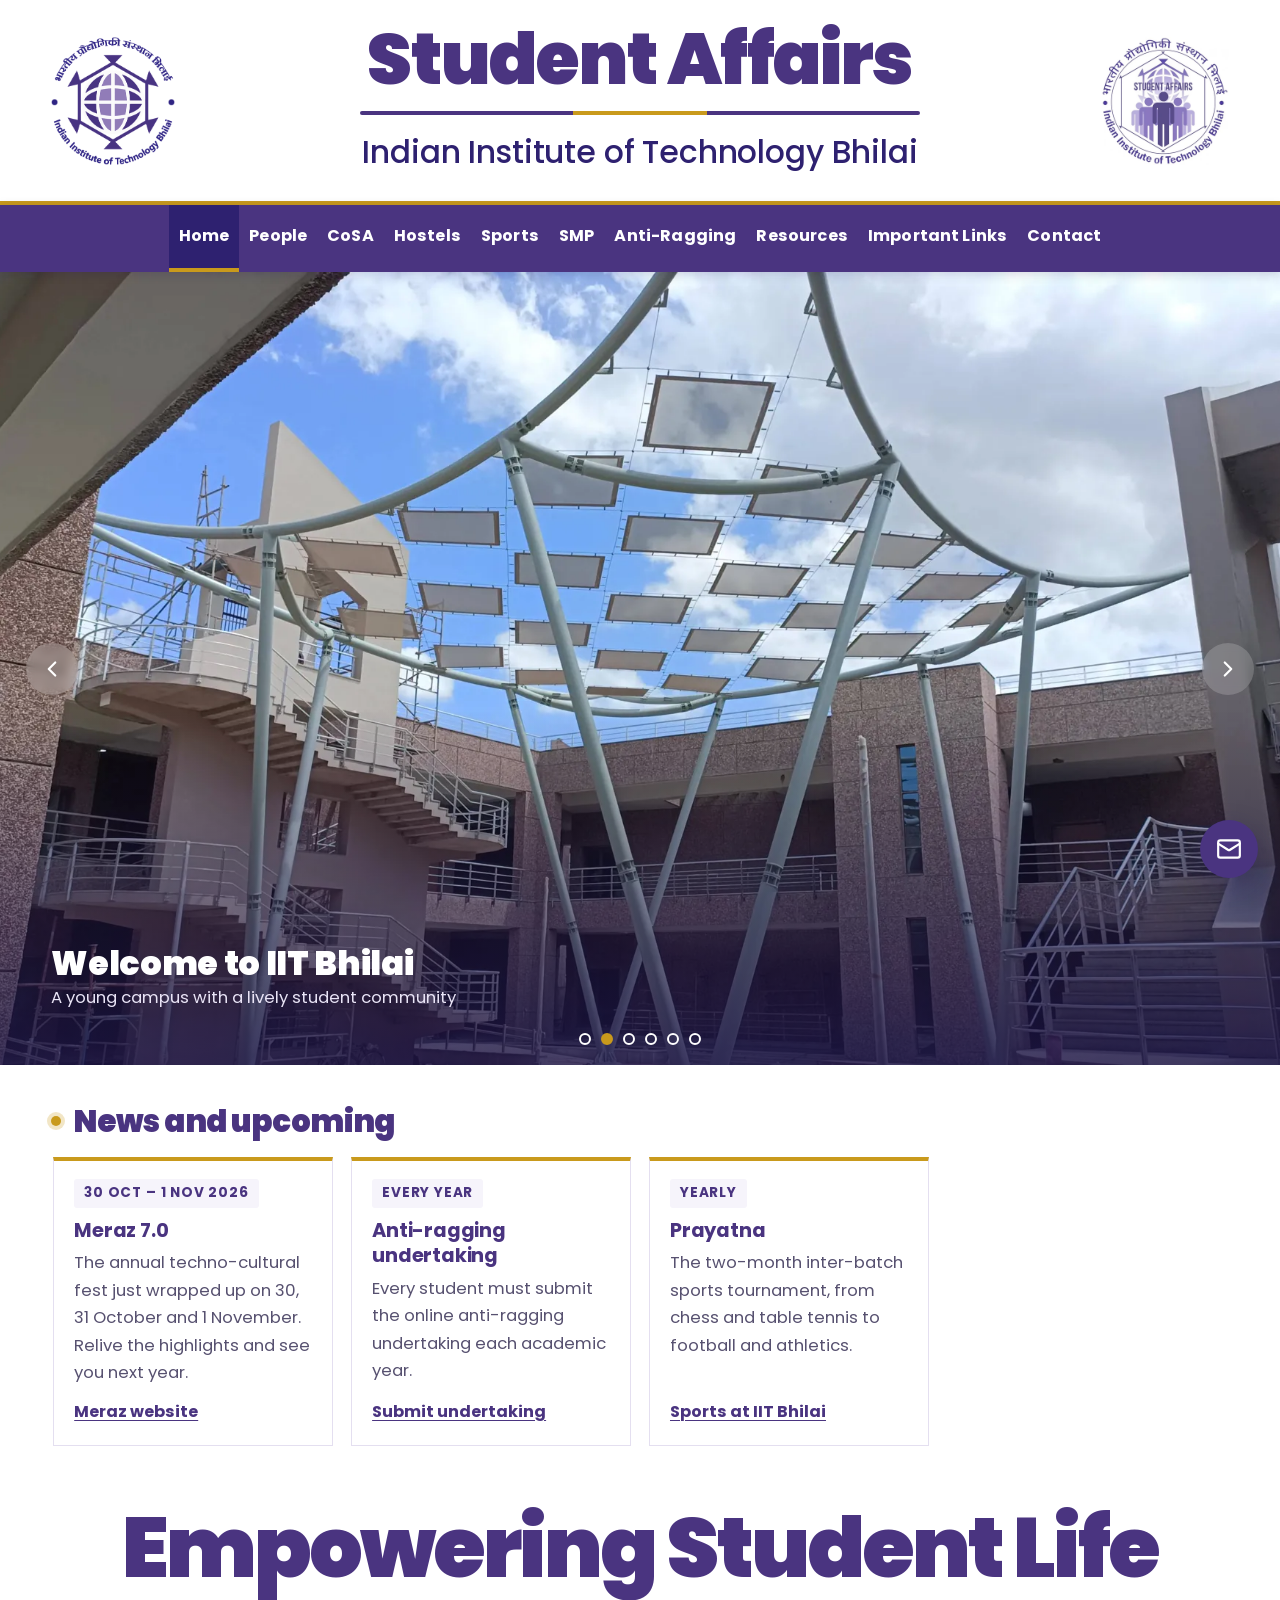
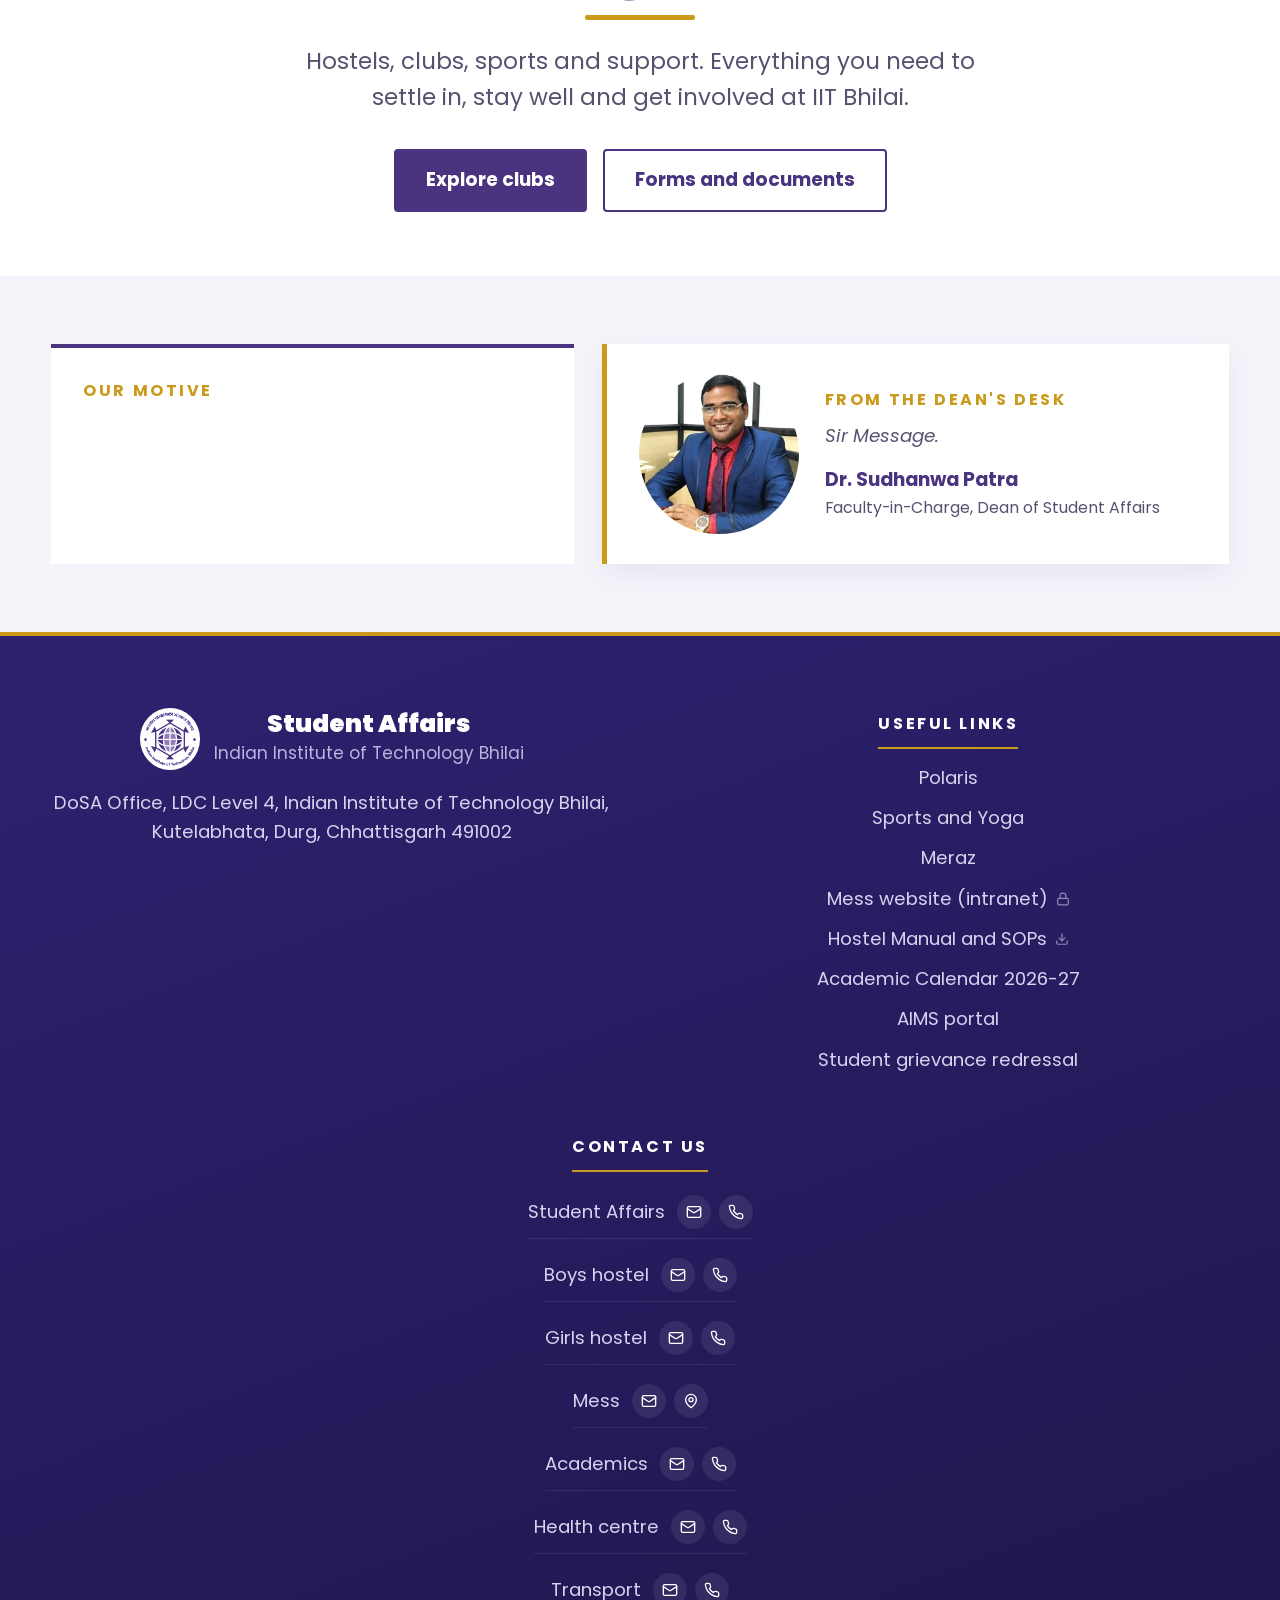
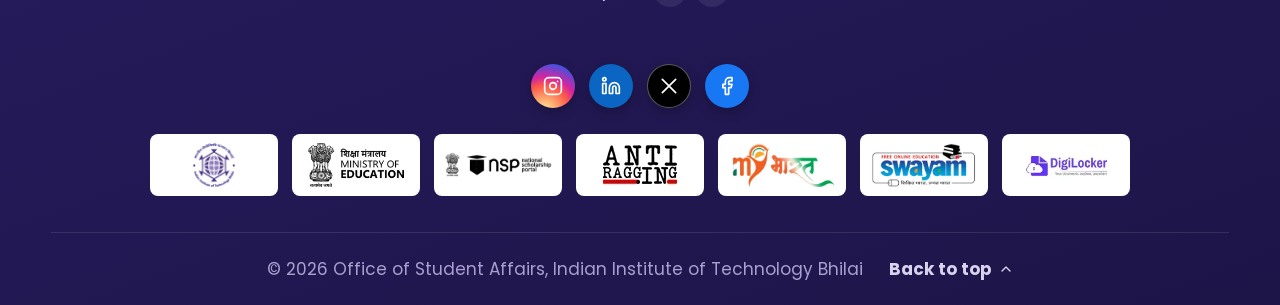
==== commit 390c0878: "added home page  slides with updated images and Meraz 7.0" ====
--- a/index.html
+++ b/index.html
@@ -9,7 +9,7 @@
 <link rel="icon" type="image/png" href="assets/img/logo/iit-bhilai-logo.png">
 <link rel="preconnect" href="https://fonts.googleapis.com">
 <link rel="preconnect" href="https://fonts.gstatic.com" crossorigin>
-<link href="https://fonts.googleapis.com/css2?family=Roboto:wght@400;500;700;900&display=swap" rel="stylesheet">
+<link href="https://fonts.googleapis.com/css2?family=Poppins:wght@400;500;600;700;800;900&display=swap" rel="stylesheet">
 <link rel="stylesheet" href="assets/css/style.css">
 </head>
 <body>
@@ -72,12 +72,12 @@
       <li><a href="resources.html">Resources</a></li>
       <li class="has-sub"><a href="important-links.html">Important Links <svg class="ico caret"><use href="#i-down"/></svg></a>
         <ul class="sub">
-          <li><a href="https://polaris.iitbhilai.ac.in/" target="_blank" rel="noopener">Polaris <svg class="ico ext-ico"><use href="#i-ext"/></svg></a></li>
-          <li><a href="https://aimsportal.iitbhilai.ac.in/iitbhAims/" target="_blank" rel="noopener">AIMS portal <svg class="ico ext-ico"><use href="#i-ext"/></svg></a></li>
+          <li><a href="https://polaris.iitbhilai.ac.in/" target="_blank" rel="noopener">Polaris </a></li>
+          <li><a href="https://aimsportal.iitbhilai.ac.in/iitbhAims/" target="_blank" rel="noopener">AIMS portal </a></li>
           <li><a href="https://mess.iitbhilai.ac.in/" target="_blank" rel="noopener">Mess website<small>Campus network only</small></a></li>
-          <li><a href="https://meraz.iitbhilai.ac.in/" target="_blank" rel="noopener">Meraz <svg class="ico ext-ico"><use href="#i-ext"/></svg></a></li>
-          <li><a href="https://www.iitbhilai.ac.in/index.php?pid=placement" target="_blank" rel="noopener">CCPS <svg class="ico ext-ico"><use href="#i-ext"/></svg></a></li>
-          <li><a href="https://sac.iitbhilai.ac.in/" target="_blank" rel="noopener">Alumni <svg class="ico ext-ico"><use href="#i-ext"/></svg></a></li>
+          <li><a href="https://meraz.iitbhilai.ac.in/" target="_blank" rel="noopener">Meraz </a></li>
+          <li><a href="https://www.iitbhilai.ac.in/index.php?pid=placement" target="_blank" rel="noopener">CCPS </a></li>
+          <li><a href="https://sac.iitbhilai.ac.in/" target="_blank" rel="noopener">Alumni </a></li>
           <li><a href="important-links.html#portals">Government portals<small>Scholarships, helplines, learning</small></a></li>
         </ul>
       </li>
@@ -91,17 +91,29 @@
 <section id="home">
   <div class="slider" data-slider data-autoplay aria-roledescription="carousel" aria-label="Campus highlights">
     <div class="track" aria-live="off">
-      <figure class="slide" aria-roledescription="slide" aria-label="1 of 3">
-        <img src="assets/img/hero/campus.webp" alt="Open-air atrium on the IIT Bhilai campus">
+      <figure class="slide" aria-roledescription="slide" aria-label="1 of 6">
+        <img src="assets/img/hero/ldc-towers.webp" alt="The LDC building, the twin-tower landmark of IIT Bhilai">
+        <figcaption><strong>The LDC Building</strong><span>The twin-tower landmark that houses the DoSA office</span></figcaption>
+      </figure>
+      <figure class="slide" aria-roledescription="slide" aria-label="2 of 6">
+        <img src="assets/img/hero/campus.webp" alt="Open-air atrium on the IIT Bhilai campus" loading="lazy">
         <figcaption><strong>Welcome to IIT Bhilai</strong><span>A young campus with a lively student community</span></figcaption>
       </figure>
-      <figure class="slide" aria-roledescription="slide" aria-label="2 of 3">
+      <figure class="slide" aria-roledescription="slide" aria-label="3 of 6">
         <img src="assets/img/hero/cultural.webp" alt="Dance troupe performing on a spotlit stage" loading="lazy">
         <figcaption><strong>Cultural Council</strong><span>Dance, drama, music, art and more</span></figcaption>
       </figure>
-      <figure class="slide" aria-roledescription="slide" aria-label="3 of 3">
+      <figure class="slide" aria-roledescription="slide" aria-label="4 of 6">
         <img src="assets/img/gym/gym-1.webp" alt="Rows of racks and benches in the institute gym" loading="lazy">
         <figcaption><strong>The institute gym</strong><span>Modern machines, open morning and evening</span></figcaption>
+      </figure>
+      <figure class="slide" aria-roledescription="slide" aria-label="5 of 6">
+        <img src="assets/img/hero/ed-blocks.webp" alt="ED1 and ED2 academic blocks on campus" loading="lazy">
+        <figcaption><strong>ED1 &amp; ED2</strong><span>The academic blocks, where classes happen</span></figcaption>
+      </figure>
+      <figure class="slide" aria-roledescription="slide" aria-label="6 of 6">
+        <img src="assets/img/hero/batchphoto.webp" alt="The batch of IIT Bhilai students on the LDC steps" loading="lazy">
+        <figcaption><strong>The batch of 2026-27</strong><span>Fresh faces, one staircase</span></figcaption>
       </figure>
     </div>
     <button class="sl-btn prev" aria-label="Previous slide"><svg class="ico"><use href="#i-left"/></svg></button>
@@ -120,10 +132,10 @@
       </div>
     </div>
     <div class="news-track" data-news tabindex="0" aria-label="News items, scroll sideways for more">
-      <article class="news-card"><span class="news-date">Dates coming soon</span><h3>Meraz 6.0</h3><p>The annual techno-cultural fest of IIT Bhilai returns. Competitions, workshops, pronites and more.</p><a href="https://meraz.iitbhilai.ac.in/" target="_blank" rel="noopener">Meraz website <svg class="ico"><use href="#i-ext"/></svg></a></article>
-      <!-- <article class="news-card"><span class="news-date">2026-27</span><h3>Academic Calendar (Monsoon)</h3><p>Registration, classes, exams and breaks for the monsoon semester.</p><a href="https://www.iitbhilai.ac.in/index.php?pid=acad_course_2026_27M" target="_blank" rel="noopener">Open calendar <svg class="ico"><use href="#i-ext"/></svg></a></article> -->
+      <article class="news-card"><span class="news-date">30 Oct – 1 Nov 2026</span><h3>Meraz 7.0</h3><p>The annual techno-cultural fest just wrapped up on 30, 31 October and 1 November. Relive the highlights and see you next year.</p><a href="https://meraz.iitbhilai.ac.in/" target="_blank" rel="noopener">Meraz website</a></article>
+      <!-- <article class="news-card"><span class="news-date">2026-27</span><h3>Academic Calendar (Monsoon)</h3><p>Registration, classes, exams and breaks for the monsoon semester.</p><a href="assets/docs/Academic-Calendar-2026-27-Winter.pdf" target="_blank" rel="noopener">Open calendar </a></article> -->
       <!-- <article class="news-card"><span class="news-date">January 2026</span><h3>New Hostel Manual and SOPs</h3><p>Updated hostel and mess rules, and the procedures for complaints, grievances and emergencies.</p><a href="assets/docs/Hostel%20Manual%20_Updated(new).pdf" target="_blank" rel="noopener">Read the manual</a></article> -->
-      <article class="news-card"><span class="news-date">Every year</span><h3>Anti-ragging undertaking</h3><p>Every student must submit the online anti-ragging undertaking each academic year.</p><a href="https://www.antiragging.in/" target="_blank" rel="noopener">Submit undertaking <svg class="ico"><use href="#i-ext"/></svg></a></article>
+      <article class="news-card"><span class="news-date">Every year</span><h3>Anti-ragging undertaking</h3><p>Every student must submit the online anti-ragging undertaking each academic year.</p><a href="https://www.antiragging.in/" target="_blank" rel="noopener">Submit undertaking </a></article>
       <article class="news-card"><span class="news-date">Yearly</span><h3>Prayatna</h3><p>The two-month inter-batch sports tournament, from chess and table tennis to football and athletics.</p><a href="sports.html#sports">Sports at IIT Bhilai</a></article>
     </div>
   </div>
@@ -167,24 +179,20 @@
     <div class="f-grid">
       <div>
         <div class="f-brand"><img src="assets/img/logo/iit-bhilai-logo.png" alt="" width="60" height="62"><div><strong>Student Affairs</strong><span>Indian Institute of Technology Bhilai</span></div></div>
-        <p>Supporting student life outside the classroom: hostels, councils, clubs, sports and wellbeing.</p>
-        <p>Kutelabhata, Durg, Chhattisgarh 491002</p>
+        <p>DoSA Office, LDC Level 4, Indian Institute of Technology Bhilai, Kutelabhata, Durg, Chhattisgarh 491002</p>
       </div>
       <div>
         <p class="f-title">Useful links</p>
         <ul class="f-list">
-          <li><a href="https://www.iitbhilai.ac.in/" target="_blank" rel="noopener">IIT Bhilai website <svg class="ico"><use href="#i-ext"/></svg></a></li>
-          <li><a href="https://polaris.iitbhilai.ac.in/" target="_blank" rel="noopener">Polaris <svg class="ico"><use href="#i-ext"/></svg></a></li>
-          <li><a href="https://sportsandyoga.iitbhilai.ac.in/index.html" target="_blank" rel="noopener">Sports and Yoga <svg class="ico"><use href="#i-ext"/></svg></a></li>
-          <li><a href="https://meraz.iitbhilai.ac.in/" target="_blank" rel="noopener">Meraz <svg class="ico"><use href="#i-ext"/></svg></a></li>
+          <li><a href="https://polaris.iitbhilai.ac.in/" target="_blank" rel="noopener">Polaris </a></li>
+          <li><a href="https://sportsandyoga.iitbhilai.ac.in/index.html" target="_blank" rel="noopener">Sports and Yoga </a></li>
+          <li><a href="https://meraz.iitbhilai.ac.in/" target="_blank" rel="noopener">Meraz </a></li>
           <li><a href="https://mess.iitbhilai.ac.in/" target="_blank" rel="noopener">Mess website (intranet) <svg class="ico"><use href="#i-lock"/></svg></a></li>
           <li><a href="assets/docs/Hostel%20Manual%20_Updated(new).pdf" target="_blank" rel="noopener">Hostel Manual and SOPs <svg class="ico"><use href="#i-file"/></svg></a></li>
-          <li><a href="https://www.iitbhilai.ac.in/index.php?pid=acad_course_2026_27M" target="_blank" rel="noopener">Academic Calendar 2026-27 <svg class="ico"><use href="#i-ext"/></svg></a></li>
-          <li><a href="https://aimsportal.iitbhilai.ac.in/iitbhAims/" target="_blank" rel="noopener">AIMS portal <svg class="ico"><use href="#i-ext"/></svg></a></li>
-          <li><a href="https://www.iitbhilai.ac.in/index.php?pid=anti_ragging" target="_blank" rel="noopener">Institute anti-ragging page <svg class="ico"><use href="#i-ext"/></svg></a></li>
-          <li><a href="https://www.iitbhilai.ac.in/index.php?pid=student_grievance" target="_blank" rel="noopener">Student grievance redressal <svg class="ico"><use href="#i-ext"/></svg></a></li>
-          <li><a href="https://scholarships.gov.in/" target="_blank" rel="noopener">National Scholarship Portal <svg class="ico"><use href="#i-ext"/></svg></a></li>
-        </ul>
+          <li><a href="assets/docs/Academic-Calendar-2026-27-Winter.pdf" target="_blank" rel="noopener">Academic Calendar 2026-27 </a></li>
+          <li><a href="https://aimsportal.iitbhilai.ac.in/iitbhAims/" target="_blank" rel="noopener">AIMS portal </a></li>
+          <li><a href="https://www.iitbhilai.ac.in/index.php?pid=student_grievance" target="_blank" rel="noopener">Student grievance redressal </a></li>
+          </ul>
       </div>
       <div>
         <p class="f-title">Contact us</p>
@@ -222,6 +230,7 @@
   </div>
 </footer>
 
-<script src="assets/js/main.js"></script>
+<a class="fab-contact" href="contact.html" aria-label="Contact the Student Affairs office"><svg class="ico"><use href="#i-mail"/></svg></a>
+<script src="assets/js/main.js?v=3"></script>
 </body>
 </html>
--- a/assets/css/style.css
+++ b/assets/css/style.css
@@ -9,17 +9,17 @@
   --line:#e4dff0;
   --tint:#f6f4fb;
   --bg:#ffffff;
-  --display:Roboto,"Helvetica Neue",Arial,sans-serif;
-  --font:Roboto,"Helvetica Neue",Arial,sans-serif;
+  --display:Poppins,"Segoe UI","Helvetica Neue",Arial,sans-serif;
+  --font:Poppins,"Segoe UI","Helvetica Neue",Arial,sans-serif;
   --nav-h:62px;
   color-scheme:light;
   box-sizing:border-box;
   padding-top:env(safe-area-inset-top,0px);
   padding-bottom:env(safe-area-inset-bottom,0px);
 }
-html{scroll-behavior:smooth;scroll-padding-top:calc(env(safe-area-inset-top,0px) + var(--nav-h) + 8px)}
+html{scroll-behavior:smooth;scroll-padding-top:calc(env(safe-area-inset-top,0px) + var(--nav-h) + 8px);font-size:17px}
 *,*::before,*::after{box-sizing:border-box}
-body{margin:0;background:var(--bg);color:var(--ink);font-family:var(--font);font-size:18px;line-height:1.65;-webkit-font-smoothing:antialiased}
+body{margin:0;background:var(--bg);color:var(--ink);font-family:var(--font);font-size:1.12rem;line-height:1.65;-webkit-font-smoothing:antialiased}
 img{max-width:100%;display:block}
 a{color:var(--purple);text-decoration-thickness:1px;text-underline-offset:3px}
 a:hover{color:var(--purple-deep)}
@@ -46,7 +46,7 @@
 .nav a{display:flex;align-items:center;gap:6px;padding:18px 20px;color:#fff;text-decoration:none;font-size:1.05rem;font-weight:700;letter-spacing:.01em;border-bottom:4px solid transparent;white-space:nowrap}
 .nav a:hover{background:var(--purple-deep);color:#fff}
 .nav a.active{border-bottom-color:var(--gold);background:var(--purple-deep)}
-.caret{width:14px;height:14px;transition:transform .15s}
+.caret{display:none}
 .has-sub:hover .caret,.has-sub:focus-within .caret{transform:rotate(180deg)}
 .sub{position:absolute;left:0;top:100%;min-width:230px;background:#fff;border-top:4px solid var(--gold);box-shadow:0 14px 34px rgba(29,21,72,.22);padding:6px 0;opacity:0;visibility:hidden;transform:translateY(6px);transition:opacity .15s,transform .15s,visibility .15s}
 .has-sub:hover .sub,.has-sub:focus-within .sub{opacity:1;visibility:visible;transform:none}
@@ -62,11 +62,11 @@
 section{padding:68px 0}
 section.tint{background:var(--tint)}
 .head{text-align:center;margin-bottom:34px}
-.eyebrow{display:block;margin-bottom:8px;color:var(--gold);font-weight:700;font-size:.9rem;letter-spacing:.16em;text-transform:uppercase}
+.eyebrow{display:block;margin-bottom:8px;color:var(--gold);font-weight:700;font-size:.95rem;letter-spacing:.16em;text-transform:uppercase}
 h2{margin:0 0 16px;font-family:var(--display);font-size:clamp(2.1rem,4.2vw,3.1rem);line-height:1.15;color:var(--purple);font-weight:900;letter-spacing:-.02em;text-align:center}
 h2::after{content:"";display:block;width:84px;height:4px;margin:16px auto 0;border-radius:2px;background:var(--gold)}
 h3{margin:0 0 6px;font-family:var(--display);font-size:1.3rem;line-height:1.3;color:var(--ink);font-weight:700;letter-spacing:-.01em}
-.lead{font-size:1.25rem;line-height:1.55;color:var(--muted);max-width:60ch;margin:0 auto;text-align:center}
+.lead{font-size:1.35rem;line-height:1.55;color:var(--muted);max-width:60ch;margin:0 auto;text-align:center}
 .subhead{margin:48px 0 20px;text-align:center}
 .subhead h3{font-size:clamp(1.5rem,2.6vw,2rem);color:var(--purple);font-weight:900}
 .subhead p{margin:0 auto;color:var(--muted);max-width:60ch}
@@ -83,7 +83,7 @@
 
 /* Hero slider */
 #home{padding:0 0 64px}
-.slider{position:relative;overflow:hidden;background:var(--purple-ink);height:clamp(260px,40vw,580px)}
+.slider{position:relative;overflow:hidden;background:var(--purple-ink);height:clamp(430px,62vw,880px)}
 .track{display:flex;height:100%;transition:transform .7s cubic-bezier(.65,0,.35,1)}
 .slide{position:relative;flex:0 0 100%;height:100%;margin:0}
 .slide img{width:100%;height:100%;object-fit:cover}
@@ -135,7 +135,7 @@
 /* CoSA */
 .cosa-top{display:grid;grid-template-columns:minmax(0,340px) 1fr;gap:56px;align-items:center;max-width:1180px;margin:0 auto}
 .cosa-badge{text-align:center}
-.cosa-badge img{width:180px;height:180px;border-radius:50%;margin:0 auto 18px;border:4px solid #fff;box-shadow:0 0 0 4px var(--gold)}
+.cosa-badge img{width:180px;height:180px;border-radius:50%;margin:0 auto 18px}
 .cosa-badge p{margin:0;color:var(--purple);font-weight:700;font-size:1.2rem}
 .quote{margin:0;padding:30px 34px;background:#fff;border-left:5px solid var(--gold);box-shadow:0 10px 30px rgba(29,21,72,.07)}
 .quote p{margin:0 0 14px;color:var(--muted);font-size:1.1rem}
@@ -292,16 +292,16 @@
 .hierarchy{max-width:1180px;margin:0 auto}
 .office-line{text-align:center;margin:-14px 0 26px;color:var(--muted)}
 .office-line a{font-weight:700}
-.tier-label{display:flex;flex-direction:column;align-items:center;gap:0;margin:26px 0 12px;color:var(--purple);font-weight:700;font-size:.82rem;letter-spacing:.14em;text-transform:uppercase}
+.tier-label{display:flex;flex-direction:column;align-items:center;gap:0;margin:26px 0 12px;color:var(--purple);font-weight:800;font-size:1.05rem;letter-spacing:.1em;text-transform:uppercase}
 .hierarchy>.tier-label:first-child{margin-top:0}
-.tier-label .ico{width:20px;height:20px;color:var(--gold);stroke-width:2.5}
+.tier-label .ico{width:24px;height:24px;color:var(--gold);stroke-width:2.5}
 .tier{display:flex;flex-wrap:wrap;justify-content:center;gap:16px}
 .pcard{position:relative;width:250px;display:flex;flex-direction:column;align-items:center;text-align:center;background:#fff;border:1px solid var(--line);border-top:4px solid var(--purple);padding:18px 14px 16px;transition:box-shadow .2s,transform .2s}
 .pcard:hover{box-shadow:0 14px 28px rgba(29,21,72,.1);transform:translateY(-2px)}
-.pcard img,.p-init{width:116px;height:116px;border-radius:50%;object-fit:cover;box-shadow:0 0 0 3px #fff,0 0 0 5px var(--line);margin-bottom:12px}
+.pcard img,.p-init{width:116px;height:116px;border-radius:50%;object-fit:cover;margin-bottom:12px}
 .p-init{display:grid;place-items:center;background:var(--lilac);color:#fff;font-weight:900;font-size:1.5rem}
 .pcard strong{font-size:1.08rem;line-height:1.3;color:var(--ink)}
-.pcard small{color:var(--muted);font-size:.88rem;line-height:1.35;margin-top:2px}
+.pcard small{color:var(--purple);font-weight:700;font-size:1.02rem;line-height:1.35;margin-top:2px}
 .p-org{display:block;color:var(--purple);font-weight:700;font-size:.74rem;letter-spacing:.06em;text-transform:uppercase;margin-bottom:4px}
 .pcard .p-mail{margin-top:10px;font-size:.88rem;font-weight:500;line-height:1.35;overflow-wrap:anywhere}
 .pcard.lg{width:300px}
@@ -309,7 +309,7 @@
 .pcard.xl{width:380px;padding:26px 22px 22px}
 .pcard.xl img,.pcard.xl .p-init{width:164px;height:164px}
 .pcard.xl strong{font-size:1.3rem}
-.pcard.xl small{font-size:.9rem}
+.pcard.xl small{font-size:1.08rem}
 .pcard.key{background:var(--tint);border-top-color:var(--gold)}
 .tier.small .pcard{width:240px;padding:16px 14px}
 .tier.small .pcard img{width:96px;height:96px}
@@ -324,10 +324,10 @@
 .team h4 .code{background:var(--purple);color:#fff;font-size:.75rem;padding:2px 8px;border-radius:3px;letter-spacing:.04em}
 .member{display:flex;gap:12px;align-items:center;padding:8px 0 10px;border-top:1px solid var(--line)}
 .team h4+.member{border-top:0;padding-top:0}
-.member img,.mem-init{width:56px;height:56px;border-radius:50%;object-fit:cover;flex:none;box-shadow:0 0 0 3px #fff,0 0 0 4px var(--line)}
+.member img,.mem-init{width:56px;height:56px;border-radius:50%;object-fit:cover;flex:none}
 .mem-init{display:grid;place-items:center;background:var(--lilac);color:#fff;font-weight:700}
 .member strong{display:block;font-size:.98rem;line-height:1.25;color:var(--ink)}
-.member small{display:block;color:var(--muted);font-size:.82rem;line-height:1.3}
+.member small{display:block;color:var(--purple);font-weight:700;font-size:.98rem;line-height:1.3}
 .member a{font-size:.85rem;overflow-wrap:anywhere;line-height:1.3}
 
 .council-grid{display:grid;grid-template-columns:repeat(auto-fill,minmax(min(290px,100%),1fr));gap:14px;max-width:1380px;margin:0 auto}
@@ -369,9 +369,10 @@
 details.more>*:not(summary){text-align:left}
 
 /* Hostel manual and SOPs */
-.manual-note{display:grid;grid-template-columns:1fr auto;gap:28px;align-items:center;max-width:1180px;margin:40px auto 0;padding:24px 30px;background:var(--tint);border-left:6px solid var(--gold)}
+.manual-note{display:grid;grid-template-columns:1fr;gap:18px;justify-items:center;text-align:center;max-width:1180px;margin:40px auto 0;padding:28px 34px;background:var(--tint);border:1px solid var(--line);border-top:6px solid var(--gold)}
 .manual-note h3{color:var(--purple);font-size:1.4rem;margin:6px 0 8px}
-.manual-note p{margin:0;color:var(--muted)}
+.manual-note p{margin:0;color:var(--muted);max-width:70ch}
+.manual-btns{display:flex;flex-wrap:wrap;gap:12px;justify-content:center}
 .steps{list-style:none;counter-reset:step;margin:0 auto;padding:0;max-width:1180px;display:grid;grid-template-columns:repeat(3,1fr);gap:20px}
 .steps li{counter-increment:step;position:relative;background:#fff;border:1px solid var(--line);border-top:4px solid var(--purple);padding:26px 24px 24px 76px}
 .steps li::before{content:counter(step);position:absolute;left:22px;top:24px;width:38px;height:38px;border-radius:50%;background:var(--purple);color:#fff;display:grid;place-items:center;font-weight:900}
@@ -403,7 +404,7 @@
 .doc.featured>span:not(.doc-type){color:#dcd5f0;font-size:1.05rem}
 .doc.featured em{color:var(--gold)}
 .doc-type{align-self:flex-start;font-size:.75rem;font-weight:700;letter-spacing:.12em;text-transform:uppercase;color:var(--gold)}
-td small{color:var(--muted);font-size:.85rem}
+td small{color:var(--muted);font-size:.95rem}
 
 /* Gallery */
 .gallery{display:grid;grid-template-columns:repeat(auto-fill,minmax(min(260px,100%),1fr));gap:14px}
@@ -441,16 +442,17 @@
 
 /* Forms */
 .searchbox{text-align:center;margin-bottom:26px}
-.searchbox label{display:block;font-weight:700;color:var(--muted);margin-bottom:8px}
+.searchbox label{display:block;font-weight:700;color:var(--muted);margin-bottom:8px;font-size:1.05rem}
+.searchbox .search{font-size:1.05rem}
 .search{width:100%;max-width:520px;padding:14px 18px;border:2px solid var(--line);border-radius:4px;font:inherit;background:#fff;color:var(--ink)}
 .search:focus{border-color:var(--purple);outline:none;box-shadow:0 0 0 3px rgba(74,52,128,.18)}
 .table-wrap{position:relative;overflow-x:auto;max-width:1180px;margin:0 auto}
 table{width:100%;border-collapse:collapse;min-width:560px}
-th{text-align:left;color:var(--purple);font-size:1.05rem;padding:14px 16px;border-bottom:3px solid var(--purple)}
-td{padding:16px;border-bottom:1px solid var(--line);vertical-align:middle}
+th{text-align:left;color:var(--purple);font-size:1.12rem;padding:14px 16px;border-bottom:3px solid var(--purple)}
+td{padding:16px;border-bottom:1px solid var(--line);vertical-align:middle;font-size:1.08rem;font-weight:500}
 td.cat{color:var(--muted);white-space:nowrap}
 td.act{text-align:right}
-.dl{display:inline-block;padding:8px 20px;border:2px solid var(--purple);border-radius:4px;font-weight:700;text-decoration:none;font-size:1rem;color:var(--purple);background:#fff}
+.dl{display:inline-flex;align-items:center;justify-content:center;gap:6px;padding:6px 14px;border:1.5px solid var(--purple);border-radius:4px;font-weight:600;text-decoration:none;font-size:.92rem;letter-spacing:.02em;line-height:1.4;color:var(--purple);background:#fff;white-space:nowrap;cursor:pointer;font-family:inherit}
 .dl:hover{background:var(--purple);color:#fff}
 .empty{display:none;padding:20px 16px;color:var(--muted);text-align:center}
 
@@ -470,24 +472,26 @@
 .contact-grid a{font-weight:700}
 
 /* Footer */
-.site-footer{background:linear-gradient(160deg,var(--purple-deep),var(--purple-ink));color:#d9d2ef;border-top:4px solid var(--gold);padding:72px 0 0;font-size:1rem}
-.f-grid{display:grid;grid-template-columns:1.3fr 1.2fr 1.3fr;gap:56px}
-.f-brand{display:flex;align-items:center;gap:14px;margin-bottom:18px}
+.site-footer{background:linear-gradient(160deg,var(--purple-deep),var(--purple-ink));color:#d9d2ef;border-top:4px solid var(--gold);padding:72px 0 0;font-size:1.08rem}
+.f-grid{display:grid;grid-template-columns:1.3fr 1.2fr 1.3fr;gap:56px;text-align:center}
+.f-brand{display:flex;align-items:center;justify-content:center;gap:14px;margin-bottom:18px}
 .f-brand img{width:60px;height:auto;background:#fff;border-radius:50%;padding:4px}
-.f-brand strong{display:block;color:#fff;font-size:1.3rem;font-weight:900;line-height:1.2}
-.f-brand span{font-size:.92rem;color:#bdb3dd}
+.f-brand strong{display:block;color:#fff;font-size:1.45rem;font-weight:900;line-height:1.2}
+.f-brand span{font-size:1rem;color:#bdb3dd}
 .site-footer p{margin:0 0 14px;line-height:1.6}
-.f-title{color:#fff;font-weight:700;font-size:.85rem;letter-spacing:.16em;text-transform:uppercase;margin:0 0 18px;padding-bottom:10px;border-bottom:2px solid var(--gold);display:inline-block}
-.f-list{list-style:none;margin:0;padding:0;display:grid;gap:10px}
+.f-title{color:#fff;font-weight:700;font-size:.95rem;letter-spacing:.16em;text-transform:uppercase;margin:0 0 18px;padding-bottom:10px;border-bottom:2px solid var(--gold);display:inline-block}
+.f-list{list-style:none;margin:0;padding:0;display:grid;gap:10px;justify-items:center}
 .f-list a{color:#d9d2ef;text-decoration:none;display:inline-flex;align-items:center;gap:8px}
 .f-list a:hover{color:var(--gold)}
 .f-list .ico{width:14px;height:14px;opacity:.6}
-.f-contacts li{display:flex;justify-content:space-between;align-items:center;gap:12px;padding:9px 0;border-bottom:1px solid rgba(255,255,255,.08)}
+.f-contacts li{display:flex;justify-content:center;align-items:center;gap:12px;padding:9px 0;border-bottom:1px solid rgba(255,255,255,.08)}
 .f-contacts li:last-child{border-bottom:0}
 .f-contacts .acts{display:flex;gap:8px}
 .f-contacts .acts a{width:34px;height:34px;border-radius:50%;display:grid;place-items:center;background:rgba(255,255,255,.08);color:#fff}
 .f-contacts .acts a:hover{background:var(--gold);color:var(--purple-ink)}
 .f-contacts .ico{width:16px;height:16px;opacity:1}
+
+
 .socials{display:flex;flex-wrap:wrap;gap:10px;margin-top:20px}
 .socials a{width:40px;height:40px;border-radius:50%;display:grid;place-items:center;background:rgba(255,255,255,.08);color:#fff}
 .socials a:hover{background:var(--gold);color:var(--purple-ink)}
@@ -504,11 +508,14 @@
 .f-logos a{width:128px;height:62px;background:#fff;border-radius:8px;display:grid;place-items:center;padding:8px 10px;transition:transform .15s,box-shadow .15s}
 .f-logos a:hover{transform:translateY(-3px);box-shadow:0 8px 20px rgba(0,0,0,.3)}
 .f-logos img{max-width:100%;max-height:44px;object-fit:contain}
-.f-bottom{margin-top:36px;border-top:1px solid rgba(255,255,255,.1);padding:22px 0;display:flex;flex-wrap:wrap;gap:12px;justify-content:space-between;align-items:center;font-size:.92rem;color:#a99fce}
+.f-bottom{margin-top:36px;border-top:1px solid rgba(255,255,255,.1);padding:22px 0;display:flex;flex-wrap:wrap;gap:14px 26px;justify-content:center;align-items:center;font-size:1rem;color:#a99fce;text-align:center}
 .f-bottom a{color:#d9d2ef}
 .to-top{display:inline-flex;align-items:center;gap:6px;text-decoration:none;font-weight:700}
 .to-top .ico{transform:rotate(180deg);width:16px;height:16px}
 
+@media (min-width:561px) and (max-width:1280px){
+  .f-grid>div:last-child{grid-column:1/-1;justify-self:center;max-width:600px;width:100%}
+}
 @media (max-width:1280px){
   .nav a{padding:18px 10px;font-size:.95rem}
   .quick{grid-template-columns:repeat(3,1fr)}
@@ -566,12 +573,19 @@
   .lb-prev,.lb-next{top:auto;bottom:18px;transform:none}
 }
 @media (max-width:560px){
+  .f-bottom{flex-direction:column;gap:6px;padding:18px 0}
   .wrap{width:calc(100% - 32px)}
   .quick{grid-template-columns:1fr 1fr}
   .quick a{border-bottom:1px solid var(--line)}
   .quick a:nth-child(3n){border-right:1px solid var(--line)}
   .quick a:nth-child(2n){border-right:0}
-  .f-grid{grid-template-columns:1fr;gap:36px}
+  .f-grid{grid-template-columns:1fr 1fr;gap:28px 24px}
+  .f-grid>div:first-child{grid-column:1/-1}
+  .f-grid .f-list:not(.f-contacts) a{font-size:.82rem}
+  .f-contacts li{padding:6px 0;gap:8px}
+  .f-contacts li>span:first-child{font-size:.8rem;line-height:1.35}
+  .f-contacts .acts a{width:30px;height:30px}
+  .f-contacts .ico{width:13px;height:13px}
   .meraz-copy ul{grid-template-columns:1fr}
   .equip{grid-template-columns:1fr}
   .equip .wide{grid-column:auto}
@@ -591,7 +605,6 @@
 }
 @media (prefers-reduced-motion:reduce){
   html{scroll-behavior:auto}
-  .btn,.track,.tile img,.club,.sub{transition:none}
 }
 
 .nav .ext-ico{width:13px;height:13px;opacity:.75}
@@ -715,8 +728,8 @@
   #formsTable tr{display:grid;grid-template-columns:1fr auto;align-items:center;gap:6px 12px;padding:14px 0;border-bottom:1px solid var(--line)}
   #formsTable td{padding:0;border:0}
   #formsTable td:first-child{grid-column:1/-1}
-  #formsTable td.cat{font-size:.9rem}
-  .dl{padding:6px 14px;font-size:.92rem}
+  #formsTable td.cat{font-size:1rem}
+  .dl{padding:4px 12px;font-size:.88rem}
 }
 @media (max-width:400px){
   .meals div{padding:10px 6px}
@@ -757,7 +770,7 @@
 .news-card a .ico{width:15px;height:15px}
 @media (max-width:1180px){.news-track{grid-auto-columns:calc((100% - 2*18px)/3)}}
 @media (max-width:860px){.news-track{grid-auto-columns:calc((100% - 18px)/2)}}
-@media (max-width:560px){.news-track{grid-auto-columns:85%;gap:12px}}
+@media (max-width:560px){.news-track{grid-auto-columns:100%;gap:12px}}
 
 /* Home: motive and Dean's message */
 .motive{display:grid;grid-template-columns:1fr 1.2fr;gap:28px;max-width:1180px;margin:0 auto;align-items:stretch}
@@ -765,7 +778,7 @@
 .motive-card h3{color:var(--purple);font-size:1.5rem;margin-bottom:12px}
 .motive-card p{margin:0;color:var(--muted)}
 .dean-msg{margin:0;display:grid;grid-template-columns:160px 1fr;gap:26px;align-items:center;background:#fff;border-left:5px solid var(--gold);padding:30px 32px;box-shadow:0 10px 30px rgba(29,21,72,.07)}
-.dean-msg img{width:160px;height:160px;border-radius:50%;object-fit:cover;box-shadow:0 0 0 4px #fff,0 0 0 6px var(--gold)}
+.dean-msg img{width:160px;height:160px;border-radius:50%;object-fit:cover}
 .dean-msg blockquote{margin:0}
 .dean-msg blockquote p{margin:0 0 12px;color:var(--muted);font-size:1.08rem}
 .dean-msg .pending{font-style:italic}
@@ -835,3 +848,133 @@
   .has-sub>.sub{display:none;flex-basis:100%;background:rgba(0,0,0,.12);padding:4px 0 8px 18px}
   .has-sub.sub-open>.sub{display:block}
 }
+
+/* Floating contact button: on every page */
+.fab-contact{position:fixed;right:22px;bottom:22px;z-index:60;width:58px;height:58px;border-radius:50%;display:grid;place-items:center;background:var(--purple);color:#fff;box-shadow:0 10px 26px rgba(29,21,72,.35);transition:background .15s,transform .15s}
+.fab-contact:hover{background:var(--gold);color:var(--purple-ink);transform:translateY(-3px)}
+.fab-contact .ico{width:26px;height:26px}
+@media (max-width:560px){.fab-contact{right:14px;bottom:14px;width:52px;height:52px}.fab-contact .ico{width:22px;height:22px}}
+
+/* Centered card content for a dynamic look */
+.doc,.amenity,.club,.sport,.event,.portal,.ar-card{text-align:center}
+.doc{align-items:center}
+.doc .doc-type,.portal .plogo{margin-inline:auto}
+.doc-type{align-self:auto}
+.doc em{justify-content:center}
+.club .links{justify-content:center}
+.club-head{flex-direction:column;align-items:center}
+.amenity h4,.amenity p{margin-inline:auto}
+.ar-card ul{padding-left:0;list-style-position:inside}
+.h-staff .member{text-align:left}
+
+/* Documents: icons on every doc card */
+.doc-ico{width:34px;height:34px;margin:0 auto 6px;display:block;color:var(--purple)}
+.doc.featured .doc-ico{color:var(--gold)}
+.doc-type-row{display:flex;align-items:center;justify-content:center;gap:8px}
+
+/* Academic calendar: click to enlarge */
+.doc-cal{border:0;background:none;font:inherit;text-align:center;cursor:pointer;align-items:center}
+button.doc{font:inherit;cursor:pointer;width:100%}
+.cal-dialog{border:0;padding:0;background:transparent;max-width:none;max-height:none;width:100vw;height:100vh;margin:0}
+.cal-dialog::backdrop{background:rgba(20,14,48,.94)}
+.cal-dialog .cal-frame-wrap{width:100%;height:100%;display:flex;flex-direction:column;padding:64px 60px 20px}
+.cal-dialog .cal-hint{margin:0 0 12px;color:#fff;font-weight:700;text-align:center;font-size:1rem}
+.cal-dialog .cal-hint small{display:block;font-weight:400;color:#cfc6ea;margin-top:2px}
+.cal-dialog iframe{flex:1;width:100%;border:0;background:#fff;box-shadow:0 20px 60px rgba(0,0,0,.5)}
+.cal-dialog .lb-close{position:fixed;top:18px;right:18px}
+@media (max-width:860px){.cal-dialog .cal-frame-wrap{padding:70px 10px 14px}}
+
+/* Org chart: Student Affairs structure */
+.org-node small{display:block;font-weight:600;font-size:.9rem;margin-top:7px;letter-spacing:0;text-transform:none;opacity:.8}
+.org-drop{height:18px;width:2px;padding:0}
+.org-drop::before{display:none}
+.org-node.sm{font-size:1rem;padding:16px 14px;max-width:230px}
+.org-comb.hostels{margin-top:0}
+@media (max-width:820px){
+  .org-drop{display:none}
+  .org-comb.hostels{margin-top:14px}
+}.org-toggle{display:block;margin:8px auto 0;border:0;background:rgba(255,255,255,.4);border-radius:50%;width:26px;height:26px;padding:0;cursor:pointer;color:var(--purple-ink);font:inherit;transition:transform .2s}
+.org-title{margin:46px 0 24px;font-size:1.45rem;color:var(--purple);text-align:center}
+.org-chart{max-width:1180px;margin:0 auto;padding:8px 20px 26px;text-align:center}
+.org-node{display:inline-block;background:var(--purple);color:#fff;font-weight:700;font-size:1rem;line-height:1.4;padding:18px 22px;border-radius:12px;box-shadow:0 8px 20px rgba(29,21,72,.14);position:relative;max-width:190px;vertical-align:middle}
+.org-node.fic{background:var(--gold);color:var(--purple-ink);padding:20px 16px}
+.org-node.root::after,.org-node.office::after{content:"";position:absolute;top:100%;left:50%;height:30px;border-left:2px solid var(--purple);transform:translateX(-1px)}
+.org-comb{--cols:7;display:grid;grid-template-columns:repeat(var(--cols),minmax(0,1fr));gap:10px;margin:30px 0 0;position:relative}
+.org-comb>.org-cell{grid-row:1}
+.org-comb>.org-drop{grid-row:2;grid-column:2;justify-self:center;align-self:stretch;width:2px;min-height:18px;padding:0;margin:0;border-left:2px solid var(--purple)}
+.org-comb.hostels{grid-row:3;grid-column:1/-1;margin:0}
+.org-comb::before{content:"";position:absolute;top:0;left:calc(100%/(var(--cols)*2));right:calc(100%/(var(--cols)*2));border-top:2px solid var(--purple)}
+.org-cell{flex:1 1 0;min-width:0;position:relative;padding-top:24px}
+.org-cell::before{content:"";position:absolute;top:0;left:50%;height:24px;border-left:2px solid var(--purple);transform:translateX(-1px)}
+.org-comb.dashed .org-cell::after{content:"";position:absolute;top:100%;left:50%;height:34px;border-left:2px dashed var(--gold);transform:translateX(-1px)}
+.org-office{margin:34px 0 0}
+@media (max-width:820px){
+  .org-comb{display:block;margin-top:10px;padding-left:2px}
+  .org-comb::before{display:none}
+  .org-cell{display:block;position:relative;padding:6px 0 6px 30px}
+  .org-cell::before{content:"";position:absolute;left:12px;top:0;bottom:50%;border-left:2px dashed var(--gold);height:auto;transform:none}
+  .org-cell::after{content:"";position:absolute;left:12px;top:50%;width:16px;border-top:2px dashed var(--gold);height:auto}
+  .org-comb>.org-cell:first-child::before{top:50%;bottom:auto;height:50%}
+  .org-comb>.org-cell:last-child::before{top:0;height:50%}
+  .org-node{display:block;max-width:none;width:100%;padding:13px 16px;text-align:left;font-size:1rem}
+  .org-node small{text-align:left}
+  .org-node.fic{padding:14px 16px}
+  .org-node.sm{padding:12px 14px}
+  .org-node.root{text-align:center}
+  .org-node.root::after{display:none}
+  .org-title{margin:34px 0 16px;font-size:1.25rem}
+  .org-chart{padding:8px 6px 18px;text-align:left}
+  .org-comb.hostels{margin-top:10px;padding-left:26px}
+  .org-drop{height:16px;border-left:2px dashed var(--gold);margin-left:34px;justify-self:auto;align-self:auto}
+  .org-office{margin:10px 0;padding-left:30px}
+}
+
+/* Academic calendar dialog: loading spinner and error fallback */
+.cal-frame-wrap{position:relative}
+.cal-loading{position:absolute;inset:0;z-index:2;display:flex;flex-direction:column;gap:18px;align-items:center;justify-content:center;background:rgba(255,255,255,.94)}
+.cal-spinner{width:56px;height:56px;border-radius:50%;border:5px solid #e3def2;border-top-color:var(--purple);animation:calSpin 1s linear infinite}
+@keyframes calSpin{to{transform:rotate(360deg)}}
+@media (prefers-reduced-motion:reduce){.cal-spinner{animation:none}}
+.cal-loading p{color:var(--purple);font-weight:700;margin:0}
+.cal-error{position:absolute;left:50%;top:50%;transform:translate(-50%,-50%);z-index:2;background:#fff;color:var(--ink);padding:20px 26px;border-radius:10px;max-width:88%;text-align:center;box-shadow:0 12px 40px rgba(0,0,0,.35)}
+.cal-error a{color:var(--purple);font-weight:700}
+
+.cal-openlink{position:fixed;top:20px;left:20px;z-index:3;display:inline-flex;align-items:center;gap:6px;padding:10px 16px;border-radius:999px;background:var(--gold);color:var(--purple-ink);font-weight:800;text-decoration:none;box-shadow:0 8px 20px rgba(0,0,0,.4)}
+
+/* Org chart: clickable branch (Hostels) */
+.org-branch{cursor:pointer;border:0;font:inherit;transition:filter .2s}
+.org-branch:hover{filter:brightness(1.05)}
+.org-branch .ico{width:16px;height:16px;vertical-align:-3px;margin-left:8px;transition:transform .2s}
+.org-branch[aria-expanded="true"]{box-shadow:0 8px 0 -2px var(--purple),0 14px 26px rgba(29,21,72,.2)}
+.org-branch[aria-expanded="true"] .ico{transform:rotate(180deg)}
+.org-branch:focus-visible{outline:3px solid var(--purple);outline-offset:3px}
+.org-drop[hidden],.org-comb[hidden]{display:none !important}
+
+/* Org chart: Hostels inline expansion (desktop always visible, mobile toggle) */
+.hostels-cell{position:relative}
+.org-comb.hostels{width:560px;max-width:none;margin:22px 0 0;margin-left:50%;transform:translateX(-50%)}
+@media (min-width:821px){
+  .org-drop[hidden]{display:block !important}
+  .org-comb.hostels[hidden]{display:flex !important}
+  .org-branch{pointer-events:none;cursor:default}
+  .org-branch .ico{display:none}
+}
+@media (max-width:820px){
+  .org-comb.hostels{width:100%;margin-left:0;transform:none;margin-top:10px;padding-left:26px}
+}
+
+.org-comb.hostels{width:100%;max-width:none;margin:0;margin-left:0;transform:none}
+.hostels-cell{position:static;z-index:auto}
+
+@media (min-width:821px){
+  .org-drop[hidden]{display:block !important}
+  .org-comb.hostels[hidden]{display:flex !important}
+}
+
+/* Org chart: Hostels branch styling */
+.org-branch{font-weight:700}
+.org-node.hostel{background:var(--purple);color:#fff}
+.org-node.hostel small{opacity:.75}
+
+.cal-loading[hidden],.cal-error[hidden]{display:none !important}
+
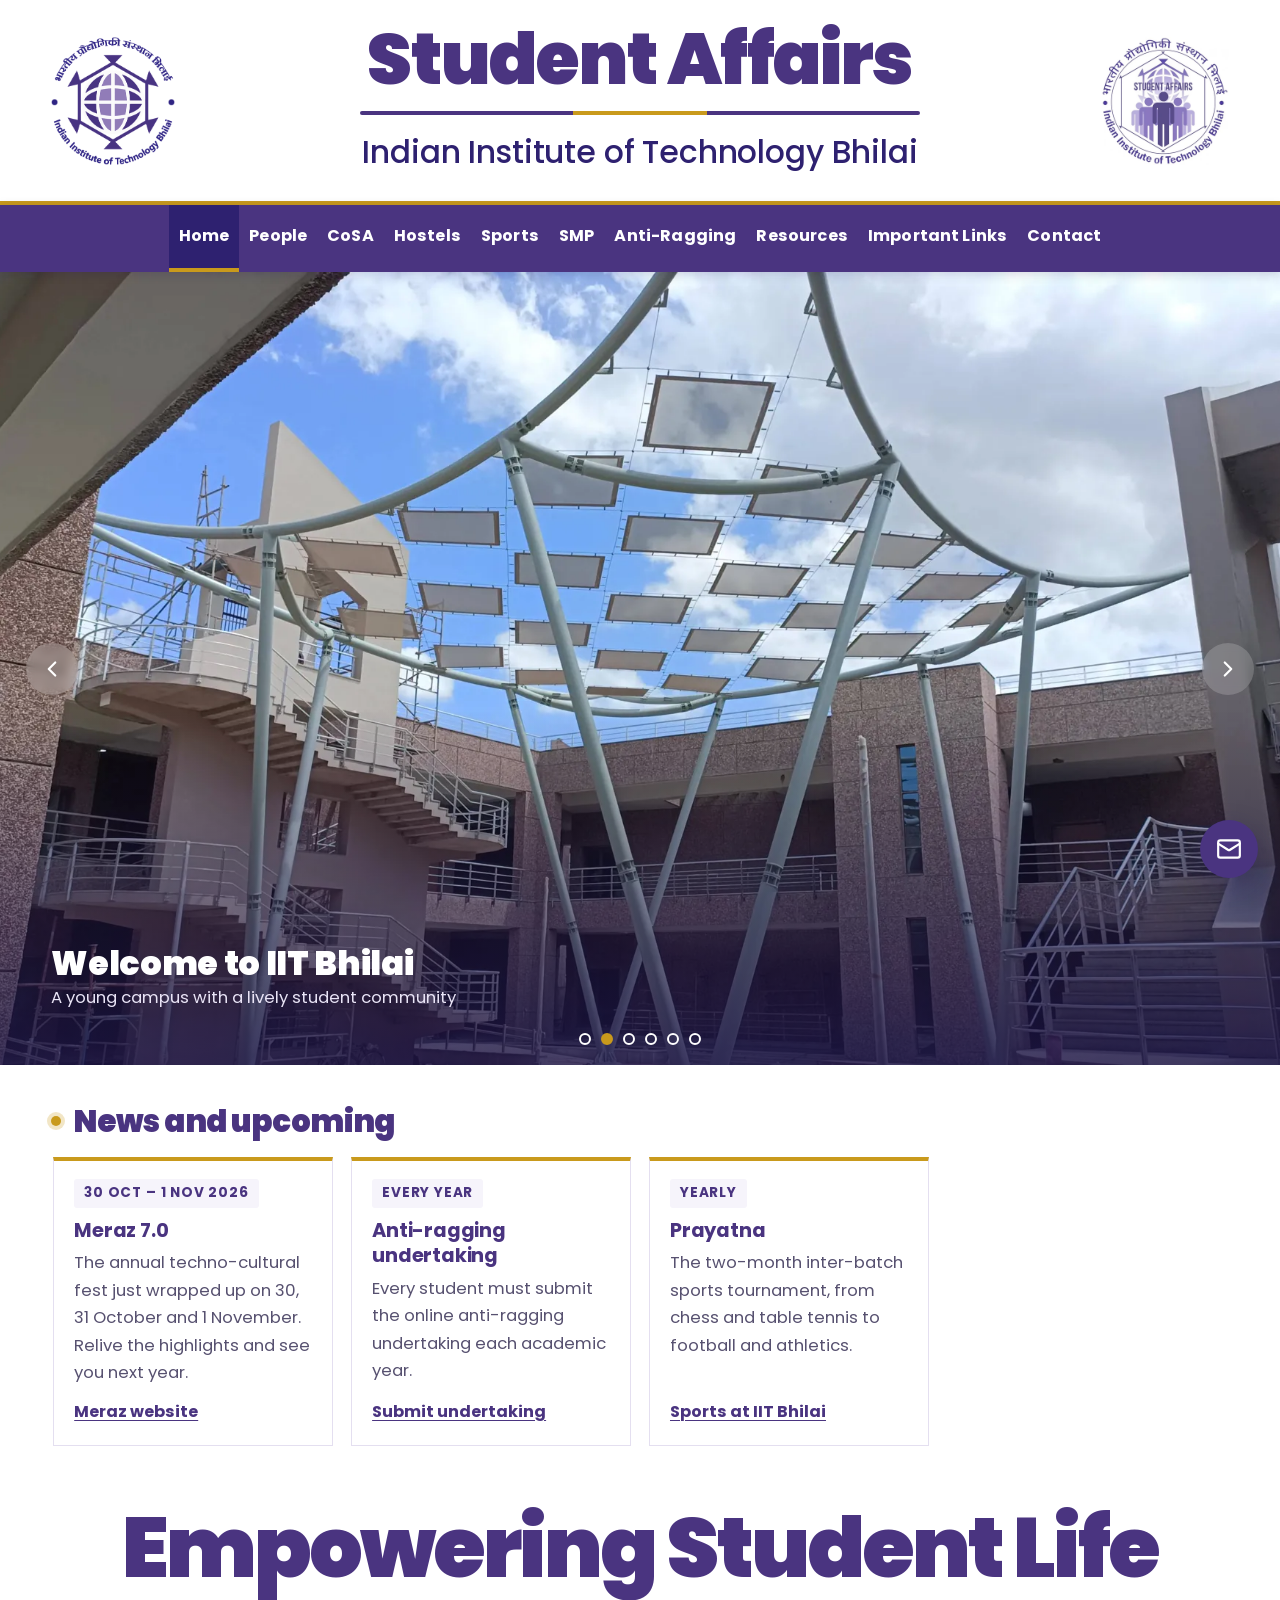
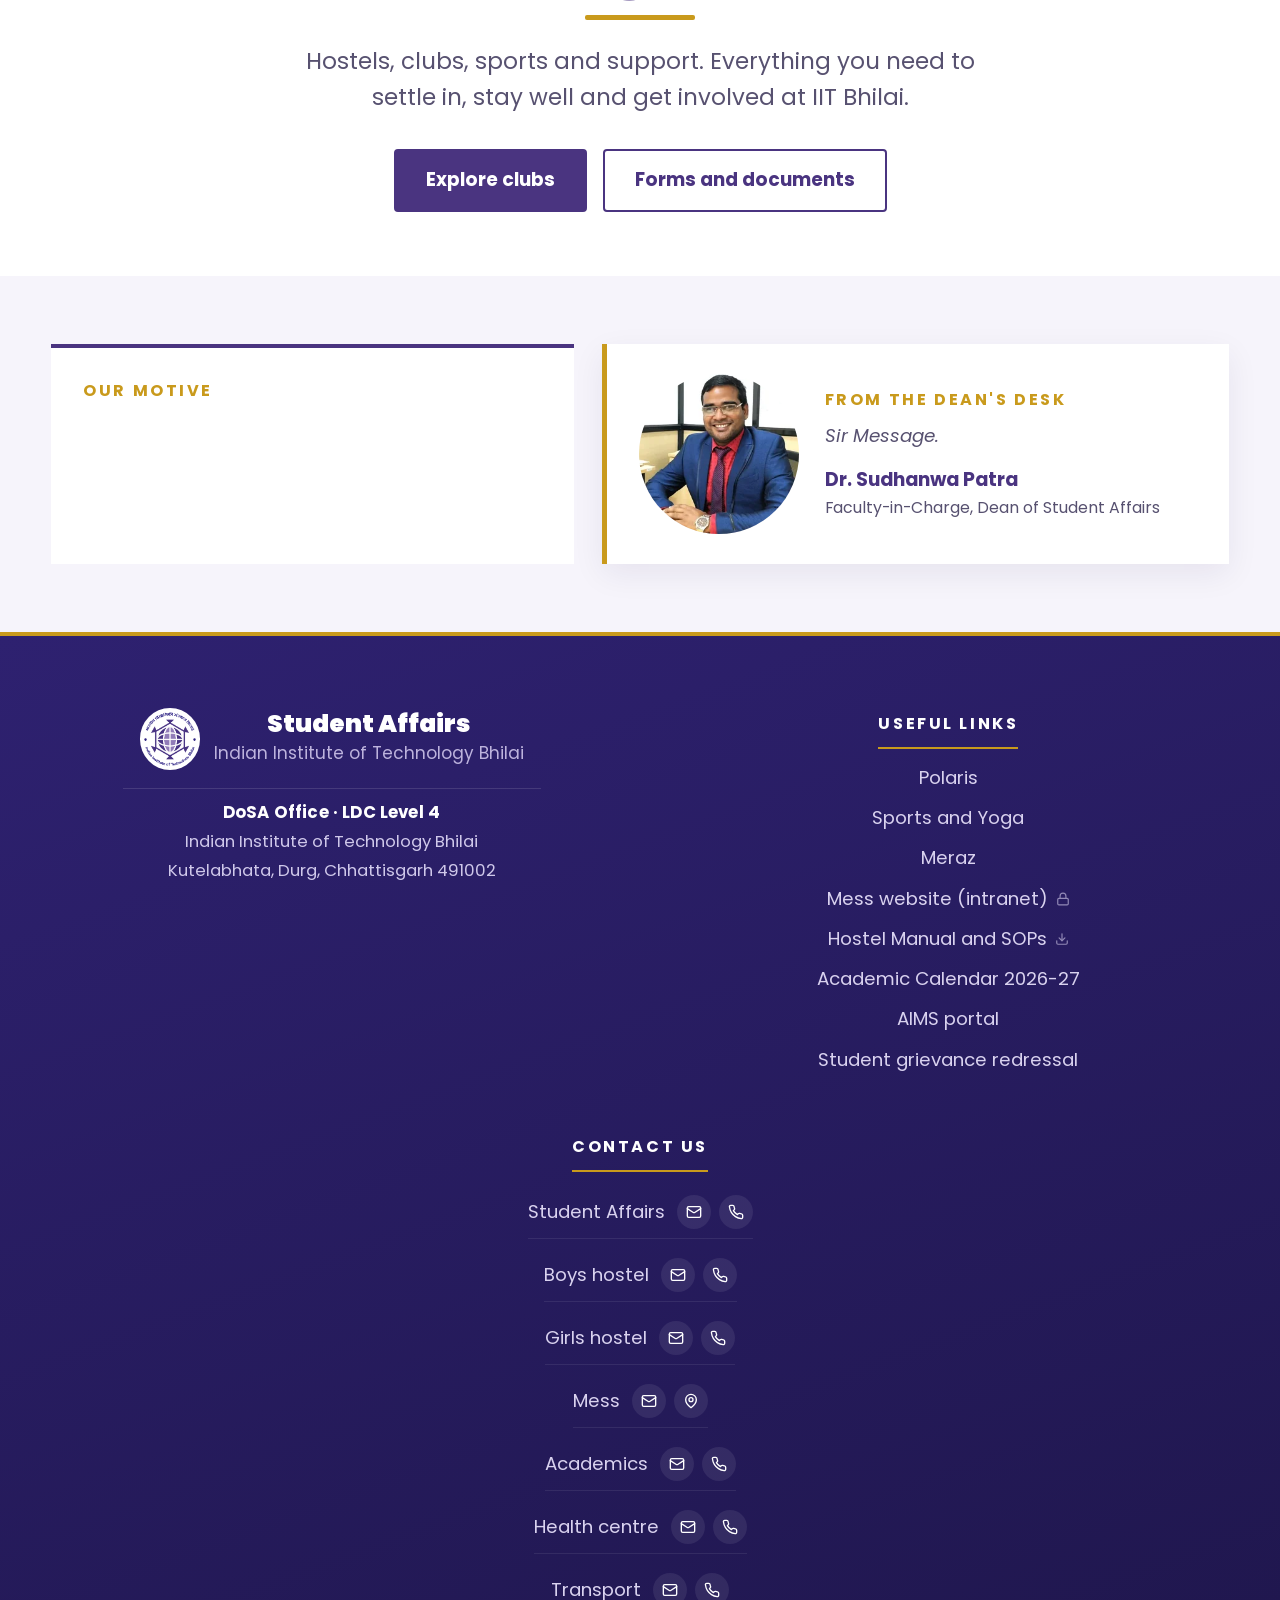
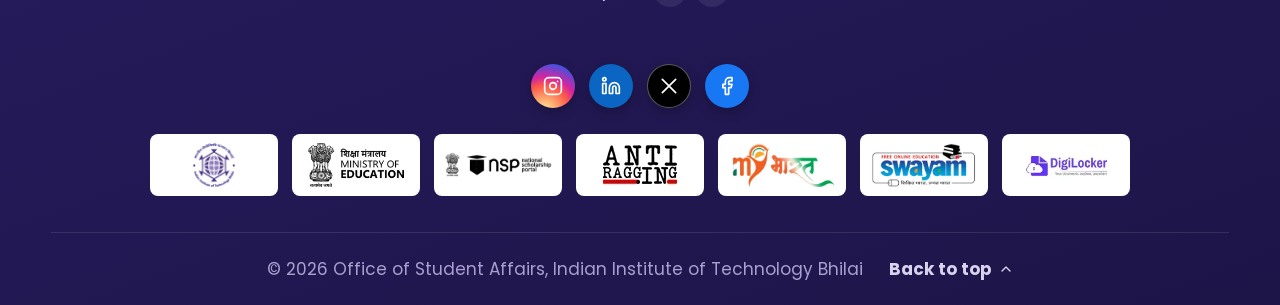
==== commit f4b6a655: "Polish footer address block" ====
--- a/index.html
+++ b/index.html
@@ -179,7 +179,11 @@
     <div class="f-grid">
       <div>
         <div class="f-brand"><img src="assets/img/logo/iit-bhilai-logo.png" alt="" width="60" height="62"><div><strong>Student Affairs</strong><span>Indian Institute of Technology Bhilai</span></div></div>
-        <p>DoSA Office, LDC Level 4, Indian Institute of Technology Bhilai, Kutelabhata, Durg, Chhattisgarh 491002</p>
+        <address class="f-address">
+  <span><b>DoSA Office · LDC Level 4</b></span>
+  <span>Indian Institute of Technology Bhilai</span>
+  <span>Kutelabhata, Durg, Chhattisgarh 491002</span>
+</address>
       </div>
       <div>
         <p class="f-title">Useful links</p>
--- a/assets/css/style.css
+++ b/assets/css/style.css
@@ -478,6 +478,8 @@
 .f-brand img{width:60px;height:auto;background:#fff;border-radius:50%;padding:4px}
 .f-brand strong{display:block;color:#fff;font-size:1.45rem;font-weight:900;line-height:1.2}
 .f-brand span{font-size:1rem;color:#bdb3dd}
+.f-address{font-style:normal;display:flex;flex-direction:column;gap:4px;line-height:1.5;color:#cfc8ea;font-size:.98rem;border-top:1px solid rgba(255,255,255,.12);padding-top:12px;max-width:38ch;margin:0 auto}
+.f-address b{color:#fff;font-weight:700;letter-spacing:.01em}
 .site-footer p{margin:0 0 14px;line-height:1.6}
 .f-title{color:#fff;font-weight:700;font-size:.95rem;letter-spacing:.16em;text-transform:uppercase;margin:0 0 18px;padding-bottom:10px;border-bottom:2px solid var(--gold);display:inline-block}
 .f-list{list-style:none;margin:0;padding:0;display:grid;gap:10px;justify-items:center}
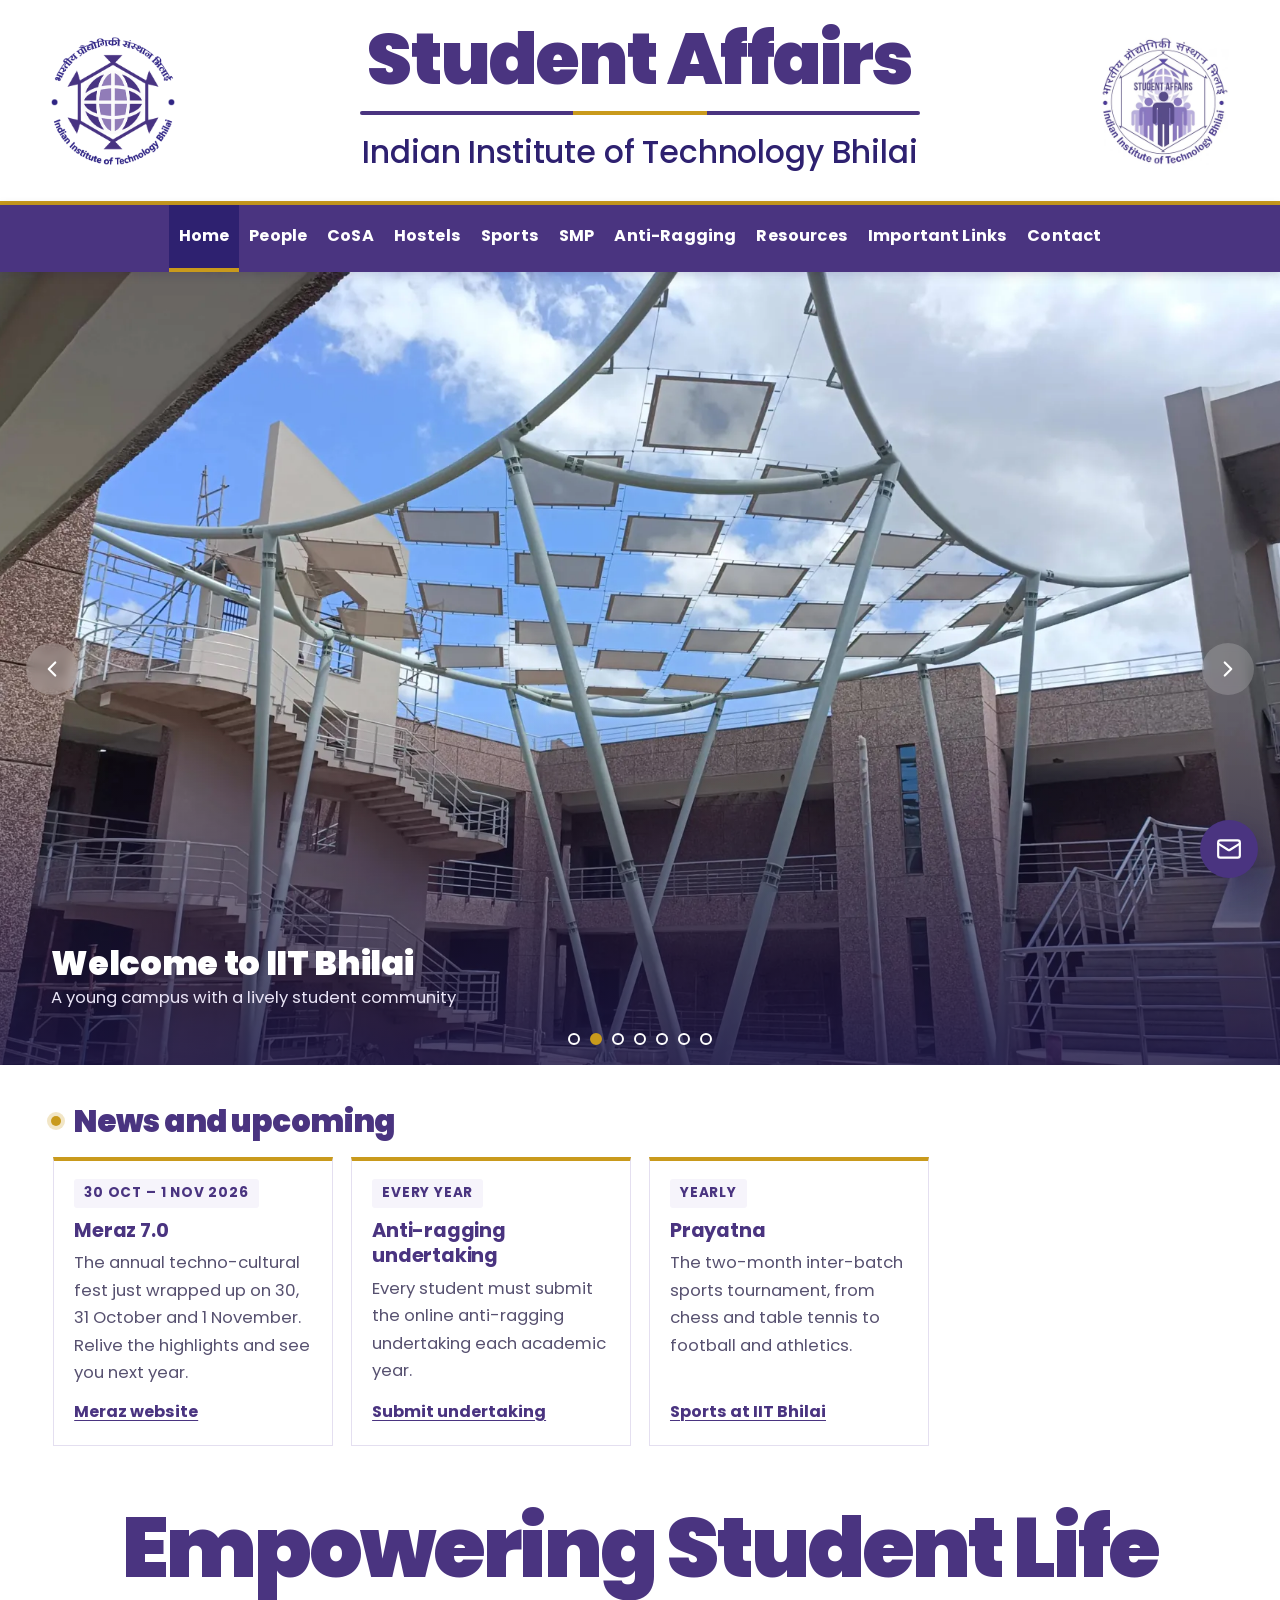
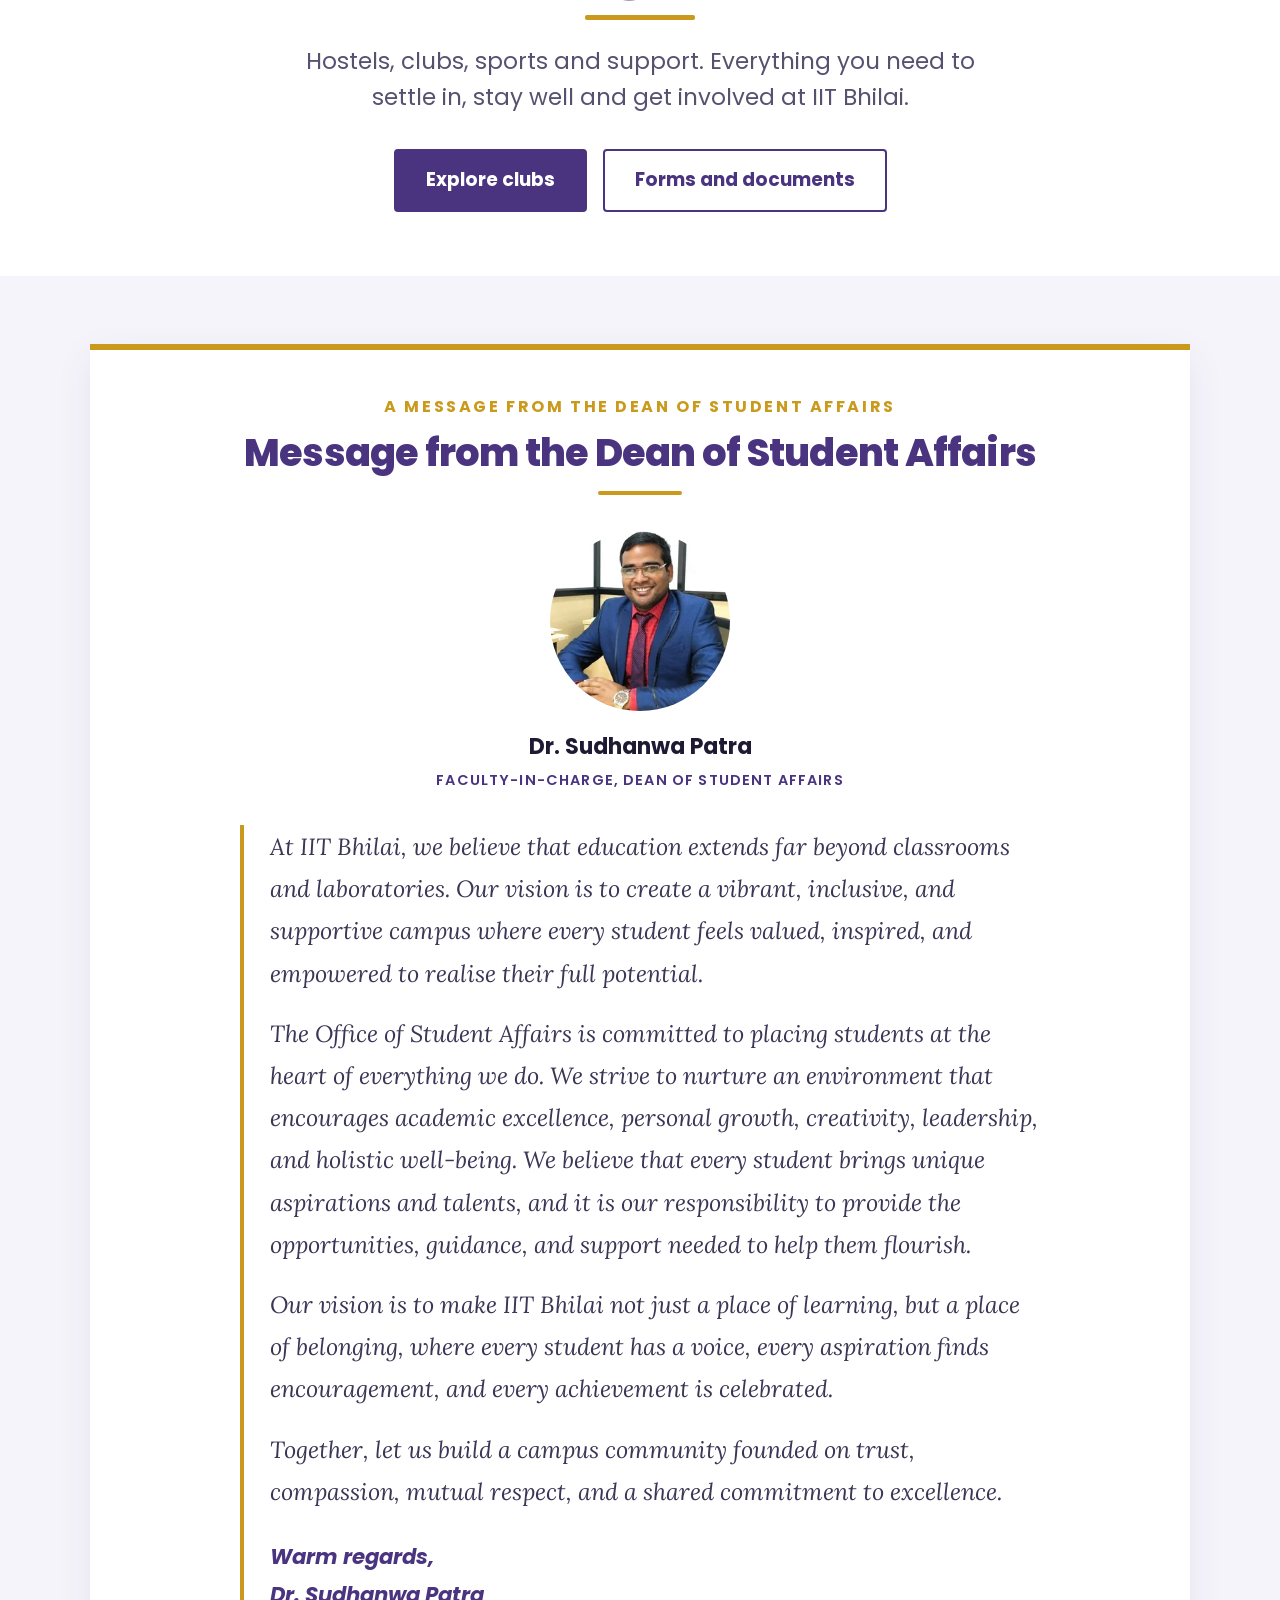
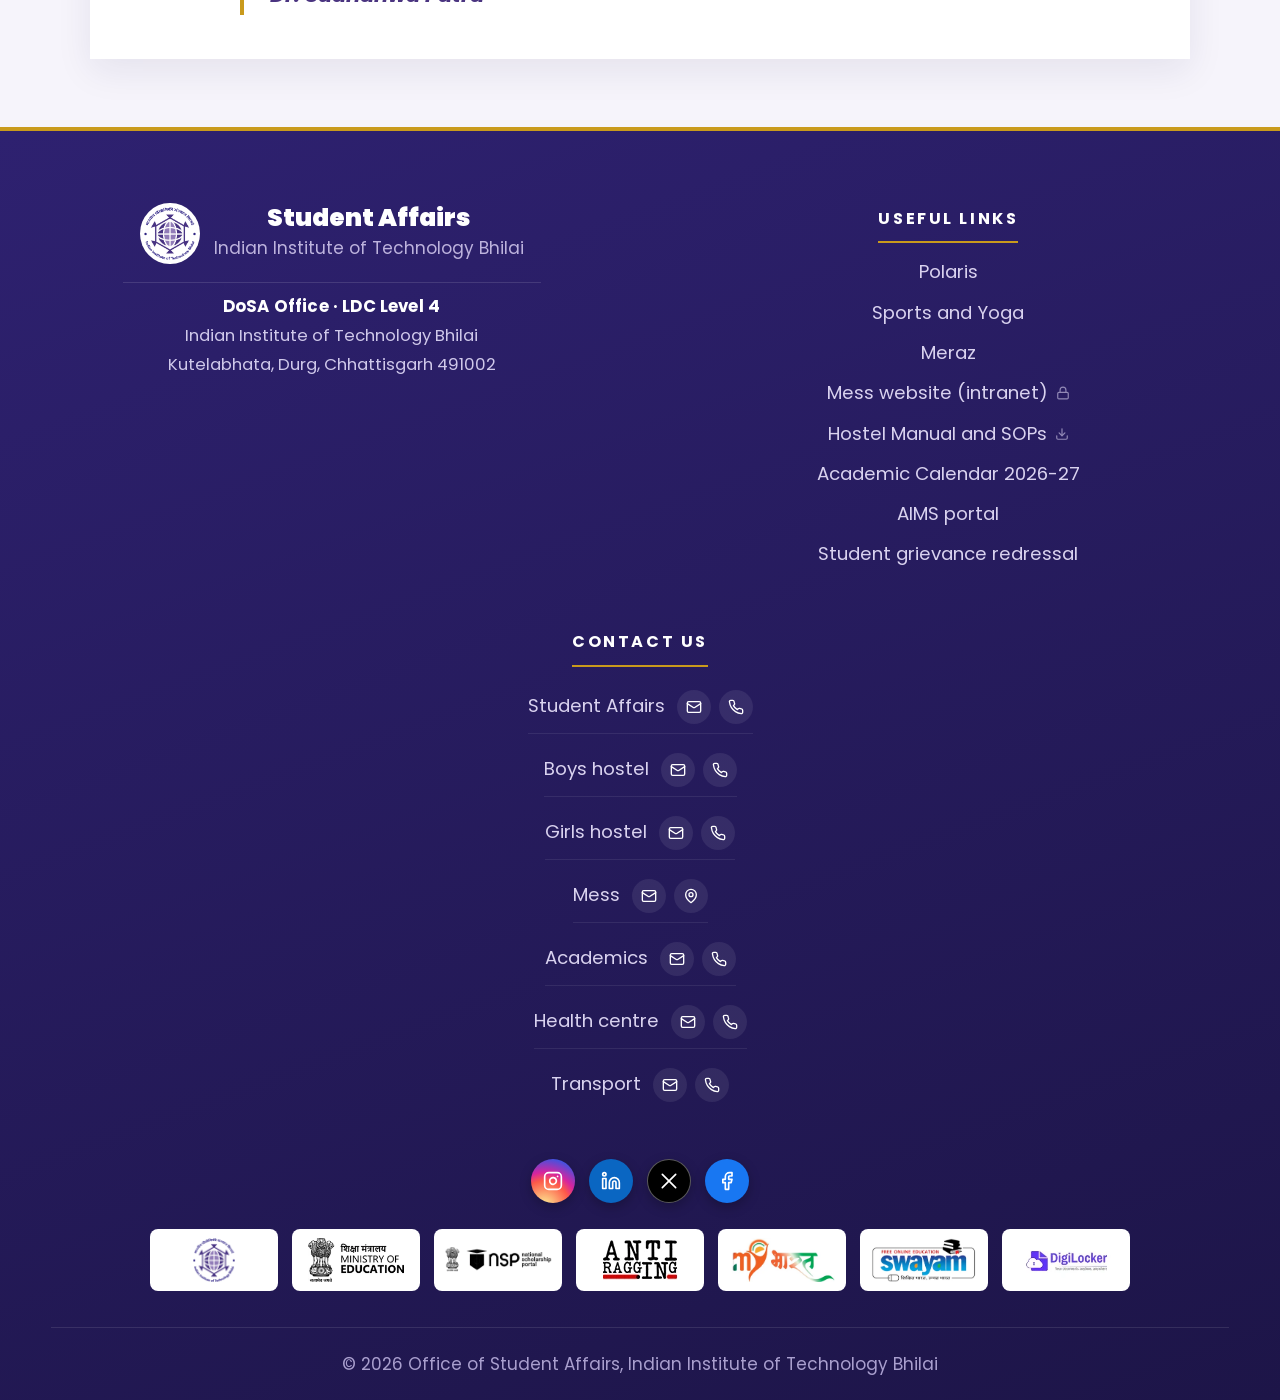
==== commit f17f5b34: "Important links redesign, corridor, dean message, people chart, footer fixes" ====
--- a/index.html
+++ b/index.html
@@ -9,7 +9,7 @@
 <link rel="icon" type="image/png" href="assets/img/logo/iit-bhilai-logo.png">
 <link rel="preconnect" href="https://fonts.googleapis.com">
 <link rel="preconnect" href="https://fonts.gstatic.com" crossorigin>
-<link href="https://fonts.googleapis.com/css2?family=Poppins:wght@400;500;600;700;800;900&display=swap" rel="stylesheet">
+<link href="https://fonts.googleapis.com/css2?family=Poppins:wght@400;500;600;700;800;900&family=Lora:ital,wght@0,400;0,500;0,600;1,400&display=swap" rel="stylesheet">
 <link rel="stylesheet" href="assets/css/style.css">
 </head>
 <body>
@@ -91,29 +91,33 @@
 <section id="home">
   <div class="slider" data-slider data-autoplay aria-roledescription="carousel" aria-label="Campus highlights">
     <div class="track" aria-live="off">
-      <figure class="slide" aria-roledescription="slide" aria-label="1 of 6">
+      <figure class="slide" aria-roledescription="slide" aria-label="1 of 7">
         <img src="assets/img/hero/ldc-towers.webp" alt="The LDC building, the twin-tower landmark of IIT Bhilai">
         <figcaption><strong>The LDC Building</strong><span>The twin-tower landmark that houses the DoSA office</span></figcaption>
       </figure>
-      <figure class="slide" aria-roledescription="slide" aria-label="2 of 6">
+      <figure class="slide" aria-roledescription="slide" aria-label="2 of 7">
         <img src="assets/img/hero/campus.webp" alt="Open-air atrium on the IIT Bhilai campus" loading="lazy">
         <figcaption><strong>Welcome to IIT Bhilai</strong><span>A young campus with a lively student community</span></figcaption>
       </figure>
-      <figure class="slide" aria-roledescription="slide" aria-label="3 of 6">
+      <figure class="slide" aria-roledescription="slide" aria-label="3 of 7">
         <img src="assets/img/hero/cultural.webp" alt="Dance troupe performing on a spotlit stage" loading="lazy">
         <figcaption><strong>Cultural Council</strong><span>Dance, drama, music, art and more</span></figcaption>
       </figure>
-      <figure class="slide" aria-roledescription="slide" aria-label="4 of 6">
+      <figure class="slide" aria-roledescription="slide" aria-label="4 of 7">
         <img src="assets/img/gym/gym-1.webp" alt="Rows of racks and benches in the institute gym" loading="lazy">
         <figcaption><strong>The institute gym</strong><span>Modern machines, open morning and evening</span></figcaption>
       </figure>
-      <figure class="slide" aria-roledescription="slide" aria-label="5 of 6">
+      <figure class="slide" aria-roledescription="slide" aria-label="5 of 7">
         <img src="assets/img/hero/ed-blocks.webp" alt="ED1 and ED2 academic blocks on campus" loading="lazy">
         <figcaption><strong>ED1 &amp; ED2</strong><span>The academic blocks, where classes happen</span></figcaption>
       </figure>
-      <figure class="slide" aria-roledescription="slide" aria-label="6 of 6">
+      <figure class="slide" aria-roledescription="slide" aria-label="6 of 7">
         <img src="assets/img/hero/batchphoto.webp" alt="The batch of IIT Bhilai students on the LDC steps" loading="lazy">
         <figcaption><strong>The batch of 2026-27</strong><span>Fresh faces, one staircase</span></figcaption>
+      </figure>
+      <figure class="slide" aria-roledescription="slide" aria-label="7 of 7">
+        <img src="assets/img/campus/corridor.webp" alt="The covered corridor with D5 signage and students walking" loading="lazy">
+        <figcaption><strong>The corridor</strong><span>Between academic blocks and the lawn</span></figcaption>
       </figure>
     </div>
     <button class="sl-btn prev" aria-label="Previous slide"><svg class="ico"><use href="#i-left"/></svg></button>
@@ -152,23 +156,24 @@
 
 <section id="motive" class="tint">
   <div class="wrap">
-    <div class="motive">
-      <div class="motive-card">
-        <span class="eyebrow">Our motive</span>
-        <!-- <h3>A campus where every student can thrive</h3> -->
-        <!-- DRAFT: replace with the approved text -->
-        <!-- <p>The Office of Student Affairs looks after student life outside the classroom. We work to keep every student safe, healthy and supported, to give every student room to lead clubs, councils and fests, and to make the hostels a home away from home.</p> -->
-      </div>
-      <figure class="dean-msg">
-        <img src="assets/img/people/patra.webp" alt="Dr. Sudhanwa Patra" loading="lazy">
-        <blockquote>
-          <span class="eyebrow">From the Dean's desk</span>
-          <!-- Paste the Dean's message here, one <p> per paragraph -->
-          <p class="pending">Sir Message.</p>
-          <footer>Dr. Sudhanwa Patra<small>Faculty-in-Charge, Dean of Student Affairs</small></footer>
+    <figure class="dean-feature">
+      <span class="eyebrow">A message from the Dean of Student Affairs</span>
+      <h2 class="dean-title">Message from the Dean of Student Affairs</h2>
+      <div class="dean-body">
+        <div class="dean-person">
+          <img src="assets/img/people/patra.webp" alt="Dr. Sudhanwa Patra" loading="lazy">
+          <h4>Dr. Sudhanwa Patra</h4>
+          <p>Faculty-in-Charge, Dean of Student Affairs</p>
+        </div>
+        <blockquote class="dean-quote">
+          <p>At IIT Bhilai, we believe that education extends far beyond classrooms and laboratories. Our vision is to create a vibrant, inclusive, and supportive campus where every student feels valued, inspired, and empowered to realise their full potential.</p>
+          <p>The Office of Student Affairs is committed to placing students at the heart of everything we do. We strive to nurture an environment that encourages academic excellence, personal growth, creativity, leadership, and holistic well-being. We believe that every student brings unique aspirations and talents, and it is our responsibility to provide the opportunities, guidance, and support needed to help them flourish.</p>
+          <p>Our vision is to make IIT Bhilai not just a place of learning, but a place of belonging, where every student has a voice, every aspiration finds encouragement, and every achievement is celebrated.</p>
+          <p>Together, let us build a campus community founded on trust, compassion, mutual respect, and a shared commitment to excellence.</p>
+          <footer>Warm regards,<br>Dr. Sudhanwa Patra</footer>
         </blockquote>
-      </figure>
-    </div>
+      </div>
+    </figure>
   </div>
 </section>
 
@@ -229,7 +234,6 @@
     </div>
     <div class="f-bottom">
       <span>&copy; 2026 Office of Student Affairs, Indian Institute of Technology Bhilai</span>
-      <a class="to-top" href="#top">Back to top <svg class="ico"><use href="#i-down"/></svg></a>
     </div>
   </div>
 </footer>
--- a/assets/css/style.css
+++ b/assets/css/style.css
@@ -61,7 +61,7 @@
 /* Sections */
 section{padding:68px 0}
 section.tint{background:var(--tint)}
-.head{text-align:center;margin-bottom:34px}
+.head{text-align:center;margin:0 auto 36px;max-width:1100px}
 .eyebrow{display:block;margin-bottom:8px;color:var(--gold);font-weight:700;font-size:.95rem;letter-spacing:.16em;text-transform:uppercase}
 h2{margin:0 0 16px;font-family:var(--display);font-size:clamp(2.1rem,4.2vw,3.1rem);line-height:1.15;color:var(--purple);font-weight:900;letter-spacing:-.02em;text-align:center}
 h2::after{content:"";display:block;width:84px;height:4px;margin:16px auto 0;border-radius:2px;background:var(--gold)}
@@ -303,7 +303,8 @@
 .pcard strong{font-size:1.08rem;line-height:1.3;color:var(--ink)}
 .pcard small{color:var(--purple);font-weight:700;font-size:1.02rem;line-height:1.35;margin-top:2px}
 .p-org{display:block;color:var(--purple);font-weight:700;font-size:.74rem;letter-spacing:.06em;text-transform:uppercase;margin-bottom:4px}
-.pcard .p-mail{margin-top:10px;font-size:.88rem;font-weight:500;line-height:1.35;overflow-wrap:anywhere}
+.pcard .p-mail{display:inline-flex;align-items:center;gap:6px;margin-top:12px;font-size:.9rem;font-weight:500;line-height:1.35;overflow-wrap:anywhere}
+.pcard .p-mail .ico{width:16px;height:16px;opacity:.75;flex-shrink:0}
 .pcard.lg{width:300px}
 .pcard.lg img,.pcard.lg .p-init{width:136px;height:136px}
 .pcard.xl{width:380px;padding:26px 22px 22px}
@@ -385,7 +386,9 @@
 .hostel-mail td{font-size:.98rem}
 .acc details p a{font-weight:700}
 
-.form-row{display:flex;flex-wrap:wrap;align-items:center;justify-content:center;gap:10px;max-width:1380px;margin:0 auto}
+.form-row{display:flex;flex-wrap:wrap;align-items:center;justify-content:center;gap:10px;width:max-content;max-width:100%;margin:0 auto}
+.form-block{margin:26px 0 18px}
+.form-block h3{margin-bottom:6px}
 .form-row>span{font-weight:700;color:var(--muted);font-size:.85rem;letter-spacing:.12em;text-transform:uppercase;margin-right:6px}
 .form-row a{display:inline-flex;align-items:center;gap:8px;padding:9px 18px;border:2px solid var(--purple);border-radius:4px;font-weight:700;font-size:.95rem;text-decoration:none;background:#fff}
 .form-row a:hover{background:var(--purple);color:#fff}
@@ -457,19 +460,29 @@
 .empty{display:none;padding:20px 16px;color:var(--muted);text-align:center}
 
 /* Govt portals */
-.portals{display:grid;grid-template-columns:repeat(auto-fill,minmax(min(280px,100%),1fr));gap:18px;max-width:1380px;margin:0 auto}
-.portal{display:flex;flex-direction:column;gap:14px;padding:20px 22px;background:#fff;border:1px solid var(--line);text-decoration:none;color:var(--ink);transition:border-color .15s,box-shadow .15s}
+.portals{display:grid;grid-template-columns:repeat(4,1fr);gap:22px;max-width:1320px;margin:0 auto}
+@media (max-width:1100px){.portals{grid-template-columns:repeat(2,1fr)}}
+@media (max-width:560px){.portals{grid-template-columns:1fr}}
+.portal{display:flex;flex-direction:column;align-items:center;gap:14px;padding:20px 22px;background:#fff;border:1px solid var(--line);border-top:4px solid var(--purple);text-decoration:none;color:var(--ink);transition:border-color .15s,box-shadow .15s;text-align:center}
 .portal:hover{border-color:var(--purple);box-shadow:0 10px 24px rgba(29,21,72,.08);color:var(--ink)}
-.portal .plogo{height:48px;width:auto;max-width:100%;object-fit:contain;object-position:left center}
-.portal strong{display:flex;align-items:center;gap:6px;color:var(--purple);font-size:1.05rem;line-height:1.3}
+.portal .plogo{height:48px;width:auto;max-width:100%;object-fit:contain;object-position:center}
+.portal strong{display:flex;align-items:center;justify-content:center;gap:6px;color:var(--purple);font-size:1.05rem;line-height:1.3}
 .portal strong .ico{width:14px;height:14px;opacity:.6}
 .portal span{display:block;color:var(--muted);font-size:.95rem;line-height:1.45;margin-top:4px}
 
 /* Contact */
-.contact-grid{display:grid;grid-template-columns:repeat(auto-fit,minmax(min(240px,100%),1fr));gap:40px;text-align:center;max-width:1180px;margin:0 auto}
-.contact-grid h3{color:var(--purple)}
-.contact-grid p{margin:0;color:var(--muted)}
-.contact-grid a{font-weight:700}
+/* Contact cards: flex wrap + centered rows, so the last card centers at any width */
+.contact-grid{display:flex;flex-wrap:wrap;justify-content:center;gap:20px;max-width:1180px;margin:0 auto;text-align:center}
+.c-card{flex:1 1 220px;max-width:270px;background:#fff;border:1px solid var(--line);border-top:4px solid var(--purple);border-radius:12px;padding:26px 18px 22px;display:flex;flex-direction:column;align-items:center;gap:10px;transition:transform .2s,box-shadow .2s}
+.c-card:hover{transform:translateY(-4px);box-shadow:0 16px 34px rgba(29,21,72,.12)}
+.c-card h3{margin:0;color:var(--purple);font-size:1.15rem}
+.c-card p{margin:0;color:var(--muted);font-size:.97rem;line-height:1.6}
+.c-card a{font-weight:700}
+.c-icon{width:56px;height:56px;border-radius:50%;background:var(--tint);color:var(--purple);display:grid;place-items:center}
+.c-icon .ico{width:26px;height:26px}
+.c-card.emergency{border-top-color:var(--gold);background:var(--tint)}
+.c-card.emergency .c-icon{background:var(--gold);color:var(--purple-ink)}
+.c-card.emergency h3{color:var(--purple-ink)}
 
 /* Footer */
 .site-footer{background:linear-gradient(160deg,var(--purple-deep),var(--purple-ink));color:#d9d2ef;border-top:4px solid var(--gold);padding:72px 0 0;font-size:1.08rem}
@@ -512,8 +525,6 @@
 .f-logos img{max-width:100%;max-height:44px;object-fit:contain}
 .f-bottom{margin-top:36px;border-top:1px solid rgba(255,255,255,.1);padding:22px 0;display:flex;flex-wrap:wrap;gap:14px 26px;justify-content:center;align-items:center;font-size:1rem;color:#a99fce;text-align:center}
 .f-bottom a{color:#d9d2ef}
-.to-top{display:inline-flex;align-items:center;gap:6px;text-decoration:none;font-weight:700}
-.to-top .ico{transform:rotate(180deg);width:16px;height:16px}
 
 @media (min-width:561px) and (max-width:1280px){
   .f-grid>div:last-child{grid-column:1/-1;justify-self:center;max-width:600px;width:100%}
@@ -774,23 +785,23 @@
 @media (max-width:860px){.news-track{grid-auto-columns:calc((100% - 18px)/2)}}
 @media (max-width:560px){.news-track{grid-auto-columns:100%;gap:12px}}
 
-/* Home: motive and Dean's message */
-.motive{display:grid;grid-template-columns:1fr 1.2fr;gap:28px;max-width:1180px;margin:0 auto;align-items:stretch}
-.motive-card{background:#fff;border-top:4px solid var(--purple);padding:30px 32px}
-.motive-card h3{color:var(--purple);font-size:1.5rem;margin-bottom:12px}
-.motive-card p{margin:0;color:var(--muted)}
-.dean-msg{margin:0;display:grid;grid-template-columns:160px 1fr;gap:26px;align-items:center;background:#fff;border-left:5px solid var(--gold);padding:30px 32px;box-shadow:0 10px 30px rgba(29,21,72,.07)}
-.dean-msg img{width:160px;height:160px;border-radius:50%;object-fit:cover}
-.dean-msg blockquote{margin:0}
-.dean-msg blockquote p{margin:0 0 12px;color:var(--muted);font-size:1.08rem}
-.dean-msg .pending{font-style:italic}
-.dean-msg footer{font-weight:700;color:var(--purple)}
-.dean-msg footer small{display:block;font-weight:400;color:var(--muted)}
-@media (max-width:1180px){.motive{grid-template-columns:1fr}}
-@media (max-width:560px){
-  .motive-card,.dean-msg{padding:22px 20px}
-  .dean-msg{grid-template-columns:1fr;justify-items:center;text-align:center;gap:16px}
-  .dean-msg img{width:120px;height:120px}
+/* Home: Dean's message feature */
+.dean-feature{max-width:1100px;margin:0 auto;background:#fff;border-top:6px solid var(--gold);padding:44px 40px;box-shadow:0 12px 34px rgba(29,21,72,.08);text-align:center}
+.dean-feature>.eyebrow{justify-content:center}
+.dean-title{margin:10px 0 36px;font-size:clamp(1.6rem,3vw,2.3rem);color:var(--purple);font-weight:800}
+.dean-body{display:flex;flex-direction:column;align-items:center;gap:32px;max-width:900px;margin:0 auto}
+.dean-person{display:flex;flex-direction:column;align-items:center;text-align:center}
+.dean-person img{width:180px;height:180px;border-radius:50%;object-fit:cover;display:block}
+.dean-person h4{margin:18px 0 4px;font-size:1.3rem;color:var(--ink);font-weight:700}
+.dean-person p{margin:0;color:var(--purple);font-weight:600;text-transform:uppercase;letter-spacing:.08em;font-size:.85rem}
+.dean-quote{margin:0;font-style:italic;line-height:1.8;color:var(--ink);border-left:4px solid var(--gold);padding-left:26px;max-width:800px;width:100%;overflow-wrap:break-word;text-align:left}
+.dean-quote p{margin:0 0 18px;font-family:'Lora',serif;font-size:clamp(1.18rem,1.9vw,1.38rem);line-height:1.8;color:#3c3656}
+.dean-quote footer{font-weight:700;color:var(--purple);font-size:1.25rem;margin-top:26px}
+@media (max-width:860px){
+  .dean-feature{padding:30px 18px}
+  .dean-quote{padding-left:16px;border-left-width:3px}
+  .dean-person img{width:150px;height:150px}
+}
 }
 
 /* CoSA: bigger council cards */
@@ -813,7 +824,7 @@
 .manual-btns{display:flex;flex-wrap:wrap;gap:12px}
 
 /* Important links: cards without logos */
-.quick-link{border-top:4px solid var(--purple)}
+
 .sub a:has(> .ext-ico){flex-direction:row;align-items:center;gap:6px}
 
 /* Photos open in the viewer */
@@ -898,24 +909,26 @@
 }.org-toggle{display:block;margin:8px auto 0;border:0;background:rgba(255,255,255,.4);border-radius:50%;width:26px;height:26px;padding:0;cursor:pointer;color:var(--purple-ink);font:inherit;transition:transform .2s}
 .org-title{margin:46px 0 24px;font-size:1.45rem;color:var(--purple);text-align:center}
 .org-chart{max-width:1180px;margin:0 auto;padding:8px 20px 26px;text-align:center}
-.org-node{display:inline-block;background:var(--purple);color:#fff;font-weight:700;font-size:1rem;line-height:1.4;padding:18px 22px;border-radius:12px;box-shadow:0 8px 20px rgba(29,21,72,.14);position:relative;max-width:190px;vertical-align:middle}
-.org-node.fic{background:var(--gold);color:var(--purple-ink);padding:20px 16px}
-.org-node.root::after,.org-node.office::after{content:"";position:absolute;top:100%;left:50%;height:30px;border-left:2px solid var(--purple);transform:translateX(-1px)}
-.org-comb{--cols:7;display:grid;grid-template-columns:repeat(var(--cols),minmax(0,1fr));gap:10px;margin:30px 0 0;position:relative}
+.org-node{display:inline-block;background:#0f2a4a;color:#f5ead3;font-weight:700;font-size:1rem;line-height:1.4;padding:18px 22px;border-radius:12px;box-shadow:0 8px 20px rgba(15,42,74,.22);position:relative;max-width:190px;vertical-align:middle}
+.org-node.fic{background:#b87333;color:#fff;padding:20px 16px}
+.org-node.tier-2{margin:22px auto 0;display:block;max-width:max-content;background:#0f2a4a;color:#e8dcc4}
+.org-node.root::after,.org-node.office::after,.org-node.tier-2::after{content:"";position:absolute;top:100%;left:50%;height:22px;border-left:2px solid #0f2a4a;transform:translateX(-1px)}
+.org-node.root{display:block;max-width:max-content;margin:0 auto}
+.org-comb{--cols:7;display:grid;grid-template-columns:repeat(var(--cols),minmax(0,1fr));gap:10px;margin:22px 0 0;position:relative}
 .org-comb>.org-cell{grid-row:1}
-.org-comb>.org-drop{grid-row:2;grid-column:2;justify-self:center;align-self:stretch;width:2px;min-height:18px;padding:0;margin:0;border-left:2px solid var(--purple)}
+.org-comb>.org-drop{grid-row:2;grid-column:2;justify-self:center;align-self:stretch;width:2px;min-height:22px;padding:0;margin:0;border-left:2px solid #0f2a4a}
 .org-comb.hostels{grid-row:3;grid-column:1/-1;margin:0}
-.org-comb::before{content:"";position:absolute;top:0;left:calc(100%/(var(--cols)*2));right:calc(100%/(var(--cols)*2));border-top:2px solid var(--purple)}
+.org-comb::before{content:"";position:absolute;top:0;left:calc(100%/(var(--cols)*2));right:calc(100%/(var(--cols)*2));border-top:2px solid #0f2a4a}
 .org-cell{flex:1 1 0;min-width:0;position:relative;padding-top:24px}
-.org-cell::before{content:"";position:absolute;top:0;left:50%;height:24px;border-left:2px solid var(--purple);transform:translateX(-1px)}
-.org-comb.dashed .org-cell::after{content:"";position:absolute;top:100%;left:50%;height:34px;border-left:2px dashed var(--gold);transform:translateX(-1px)}
+.org-cell::before{content:"";position:absolute;top:0;left:50%;height:24px;border-left:2px solid #0f2a4a;transform:translateX(-1px)}
+.org-comb.dashed .org-cell::after{content:"";position:absolute;top:100%;left:50%;height:34px;border-left:2px dashed #b87333;transform:translateX(-1px)}
 .org-office{margin:34px 0 0}
 @media (max-width:820px){
   .org-comb{display:block;margin-top:10px;padding-left:2px}
   .org-comb::before{display:none}
   .org-cell{display:block;position:relative;padding:6px 0 6px 30px}
-  .org-cell::before{content:"";position:absolute;left:12px;top:0;bottom:50%;border-left:2px dashed var(--gold);height:auto;transform:none}
-  .org-cell::after{content:"";position:absolute;left:12px;top:50%;width:16px;border-top:2px dashed var(--gold);height:auto}
+  .org-cell::before{content:"";position:absolute;left:12px;top:0;bottom:50%;border-left:2px dashed #b87333;height:auto;transform:none}
+  .org-cell::after{content:"";position:absolute;left:12px;top:50%;width:16px;border-top:2px dashed #b87333;height:auto}
   .org-comb>.org-cell:first-child::before{top:50%;bottom:auto;height:50%}
   .org-comb>.org-cell:last-child::before{top:0;height:50%}
   .org-node{display:block;max-width:none;width:100%;padding:13px 16px;text-align:left;font-size:1rem}
@@ -923,11 +936,11 @@
   .org-node.fic{padding:14px 16px}
   .org-node.sm{padding:12px 14px}
   .org-node.root{text-align:center}
-  .org-node.root::after{display:none}
+  .org-node.root::after,.org-node.tier-2::after{display:none}
   .org-title{margin:34px 0 16px;font-size:1.25rem}
   .org-chart{padding:8px 6px 18px;text-align:left}
   .org-comb.hostels{margin-top:10px;padding-left:26px}
-  .org-drop{height:16px;border-left:2px dashed var(--gold);margin-left:34px;justify-self:auto;align-self:auto}
+  .org-drop{height:16px;border-left:2px dashed #b87333;margin-left:34px;justify-self:auto;align-self:auto}
   .org-office{margin:10px 0;padding-left:30px}
 }
 
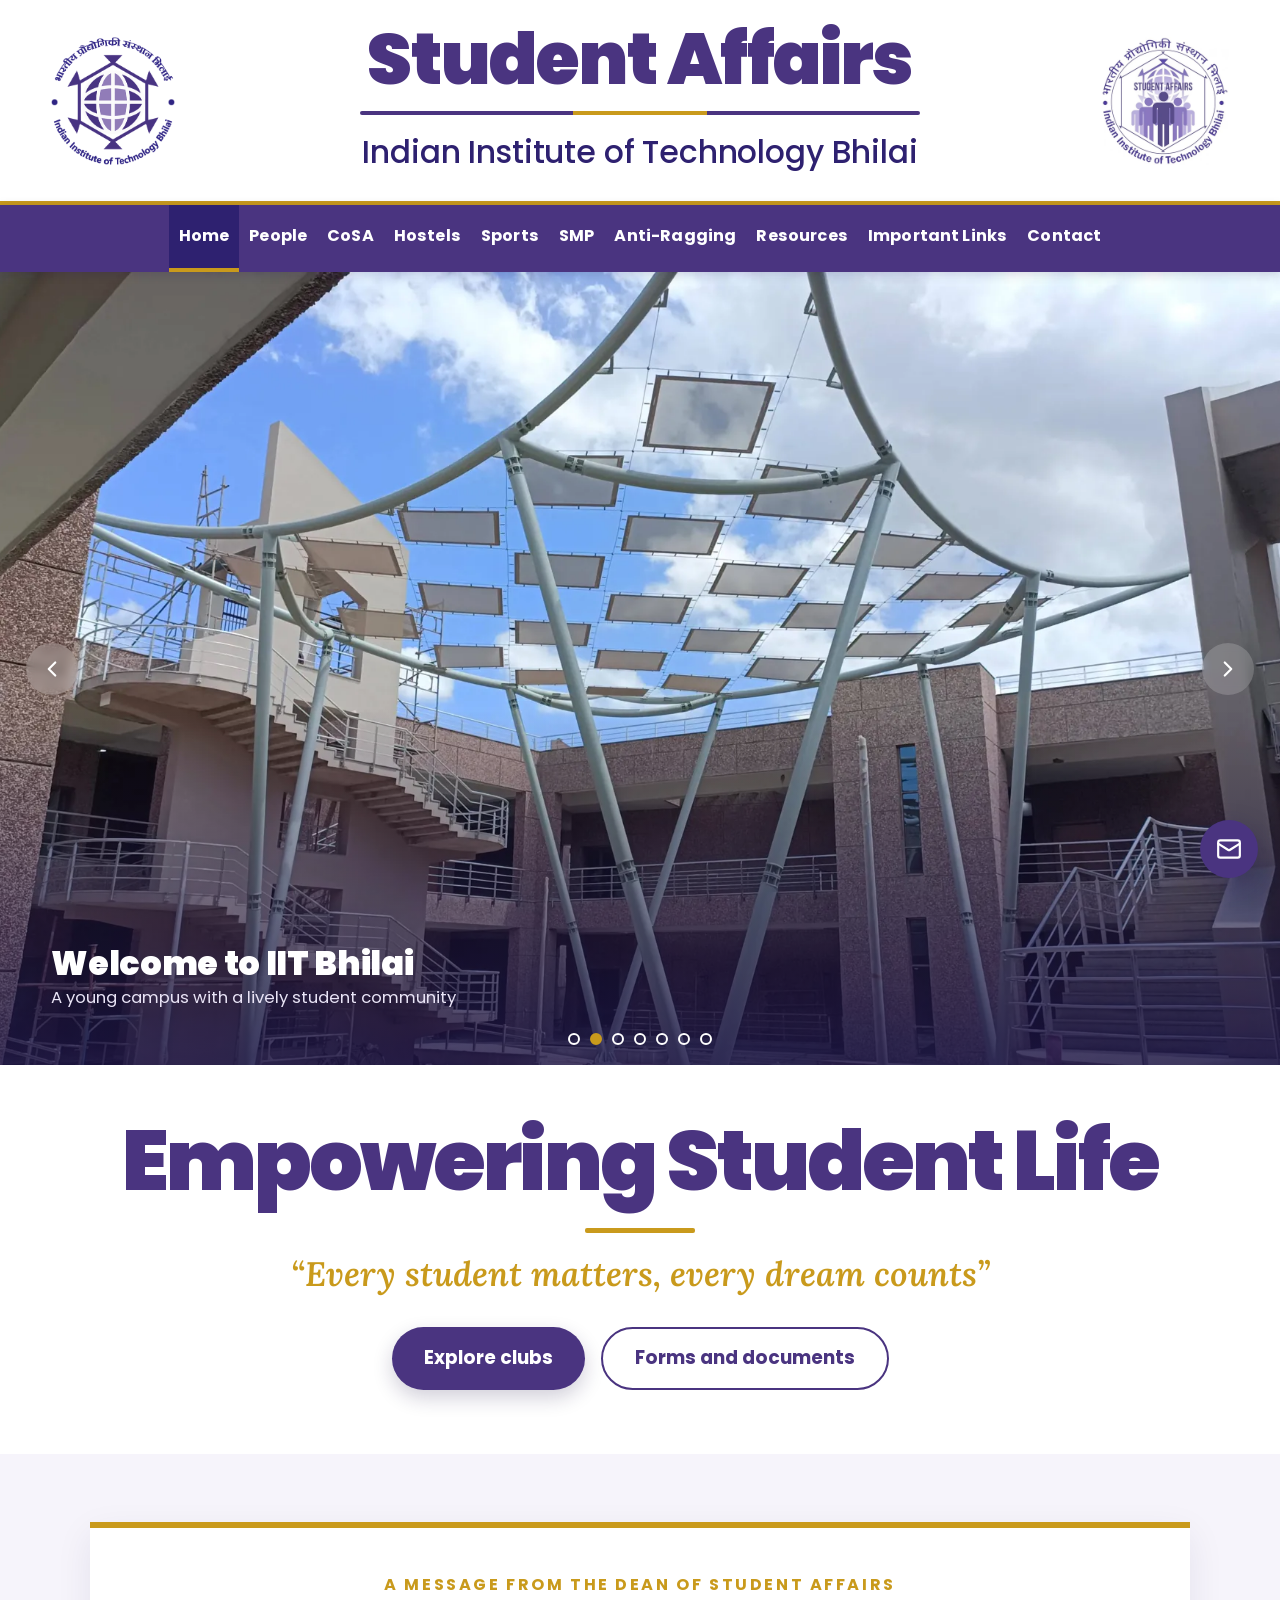
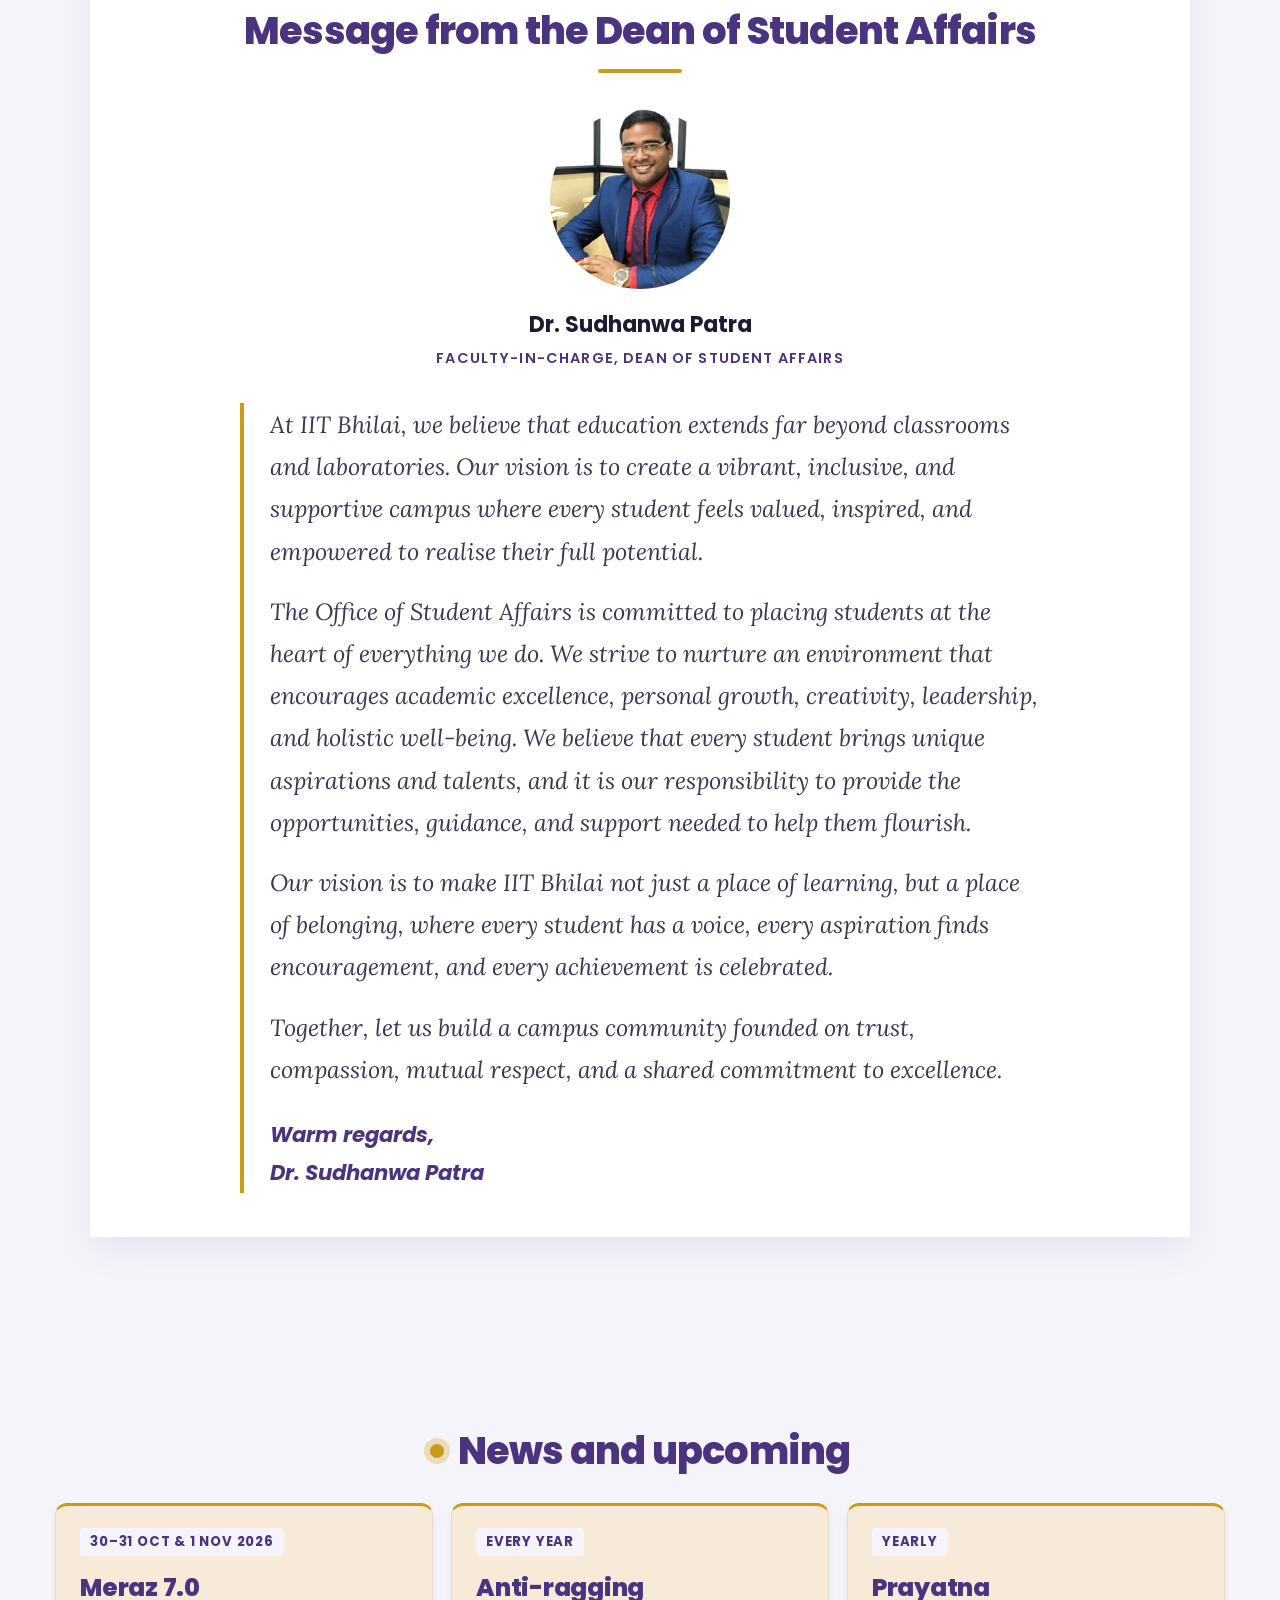
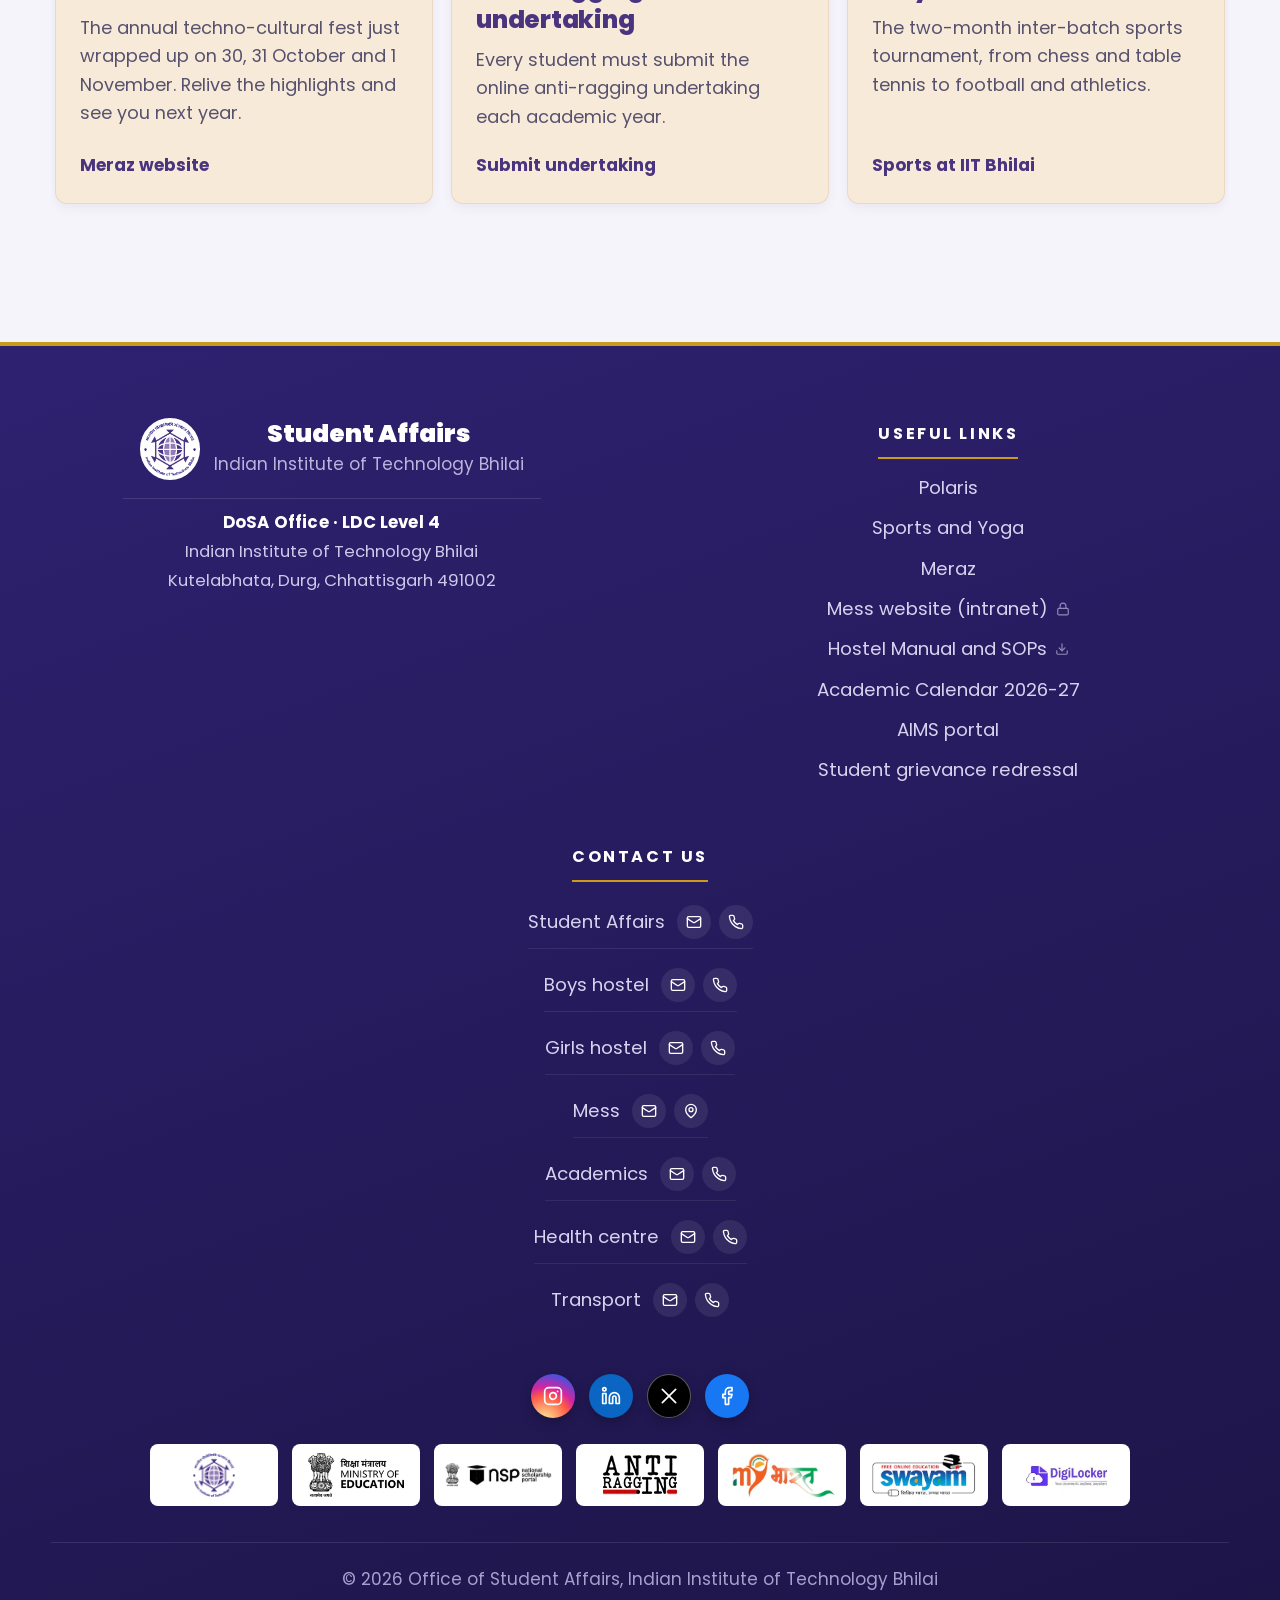
==== commit cccd53e6: "restructured people page and make heirarchy of people according to their Blocks" ====
--- a/index.html
+++ b/index.html
@@ -125,28 +125,9 @@
     <div class="dots" role="group" aria-label="Choose slide"></div>
   </div>
 
-  <!-- News and upcoming: one <article class="news-card"> per item, newest first.
-       Put the date (or "Coming soon") in .news-date. The strip slides on its own. -->
-  <div class="wrap news" aria-labelledby="newsTitle">
-    <div class="news-bar">
-      <h2 class="news-title" id="newsTitle">News and upcoming</h2>
-      <div class="news-nav">
-        <button class="news-btn" type="button" data-dir="-1" aria-label="Previous news"><svg class="ico"><use href="#i-left"/></svg></button>
-        <button class="news-btn" type="button" data-dir="1" aria-label="Next news"><svg class="ico"><use href="#i-right"/></svg></button>
-      </div>
-    </div>
-    <div class="news-track" data-news tabindex="0" aria-label="News items, scroll sideways for more">
-      <article class="news-card"><span class="news-date">30 Oct – 1 Nov 2026</span><h3>Meraz 7.0</h3><p>The annual techno-cultural fest just wrapped up on 30, 31 October and 1 November. Relive the highlights and see you next year.</p><a href="https://meraz.iitbhilai.ac.in/" target="_blank" rel="noopener">Meraz website</a></article>
-      <!-- <article class="news-card"><span class="news-date">2026-27</span><h3>Academic Calendar (Monsoon)</h3><p>Registration, classes, exams and breaks for the monsoon semester.</p><a href="assets/docs/Academic-Calendar-2026-27-Winter.pdf" target="_blank" rel="noopener">Open calendar </a></article> -->
-      <!-- <article class="news-card"><span class="news-date">January 2026</span><h3>New Hostel Manual and SOPs</h3><p>Updated hostel and mess rules, and the procedures for complaints, grievances and emergencies.</p><a href="assets/docs/Hostel%20Manual%20_Updated(new).pdf" target="_blank" rel="noopener">Read the manual</a></article> -->
-      <article class="news-card"><span class="news-date">Every year</span><h3>Anti-ragging undertaking</h3><p>Every student must submit the online anti-ragging undertaking each academic year.</p><a href="https://www.antiragging.in/" target="_blank" rel="noopener">Submit undertaking </a></article>
-      <article class="news-card"><span class="news-date">Yearly</span><h3>Prayatna</h3><p>The two-month inter-batch sports tournament, from chess and table tennis to football and athletics.</p><a href="sports.html#sports">Sports at IIT Bhilai</a></article>
-    </div>
-  </div>
-
   <div class="wrap intro">
     <h2>Empowering Student Life</h2>
-    <p class="lead">Hostels, clubs, sports and support. Everything you need to settle in, stay well and get involved at IIT Bhilai.</p>
+    <p class="tagline">&ldquo;Every student matters, every dream counts&rdquo;</p>
     <div class="btns">
       <a class="btn primary" href="cosa.html#clubs">Explore clubs</a>
       <a class="btn ghost" href="resources.html">Forms and documents</a>
@@ -177,6 +158,23 @@
   </div>
 </section>
 
+<section id="news-section" class="tint" aria-labelledby="newsTitle">
+  <div class="wrap news">
+    <div class="news-bar">
+      <h2 class="news-title" id="newsTitle">News and upcoming</h2>
+      <div class="news-nav">
+        <button class="news-btn" type="button" data-dir="-1" aria-label="Previous news"><svg class="ico"><use href="#i-left"/></svg></button>
+        <button class="news-btn" type="button" data-dir="1" aria-label="Next news"><svg class="ico"><use href="#i-right"/></svg></button>
+      </div>
+    </div>
+    <div class="news-track" data-news tabindex="0" aria-label="News items, scroll sideways for more">
+      <article class="news-card"><span class="news-date">30–31 Oct &amp; 1 Nov 2026</span><h3>Meraz 7.0</h3><p>The annual techno-cultural fest just wrapped up on 30, 31 October and 1 November. Relive the highlights and see you next year.</p><a href="https://meraz.iitbhilai.ac.in/" target="_blank" rel="noopener">Meraz website</a></article>
+      <article class="news-card"><span class="news-date">Every year</span><h3>Anti-ragging undertaking</h3><p>Every student must submit the online anti-ragging undertaking each academic year.</p><a href="https://www.antiragging.in/" target="_blank" rel="noopener">Submit undertaking</a></article>
+      <article class="news-card"><span class="news-date">Yearly</span><h3>Prayatna</h3><p>The two-month inter-batch sports tournament, from chess and table tennis to football and athletics.</p><a href="sports.html#sports">Sports at IIT Bhilai</a></article>
+    </div>
+  </div>
+</section>
+
 </main>
 
 <footer class="site-footer">
--- a/assets/css/style.css
+++ b/assets/css/style.css
@@ -78,6 +78,9 @@
 .btn.primary:hover{background:var(--purple-deep);border-color:var(--purple-deep);color:#fff}
 .btn.ghost{background:#fff;color:var(--purple)}
 .btn.ghost:hover{background:var(--tint)}
+.btn.insta{border:2px solid var(--purple);color:var(--purple);background:#fff;padding:14px 34px;border-radius:999px;font-size:1.1rem;letter-spacing:.01em;box-shadow:none;transition:background .2s,color .2s,transform .2s}
+.btn.insta:hover{background:var(--purple);color:#fff;transform:translateY(-2px)}
+.btn.insta .ico{width:22px;height:22px}
 .btn.gold{background:var(--gold);border-color:var(--gold);color:var(--purple-ink)}
 .btn.gold:hover{background:#b48814;border-color:#b48814;color:var(--purple-ink)}
 
@@ -139,8 +142,9 @@
 .cosa-badge p{margin:0;color:var(--purple);font-weight:700;font-size:1.2rem}
 .quote{margin:0;padding:30px 34px;background:#fff;border-left:5px solid var(--gold);box-shadow:0 10px 30px rgba(29,21,72,.07)}
 .quote p{margin:0 0 14px;color:var(--muted);font-size:1.1rem}
-.quote footer{display:flex;align-items:center;gap:14px;font-weight:700;color:var(--purple)}
-.quote footer img{width:52px;height:52px;border-radius:50%;object-fit:cover}
+.quote footer{display:flex;align-items:center;gap:18px;font-weight:700;color:var(--purple)}
+
+.president-sig{margin-top:26px;padding-top:22px;border-top:1px solid var(--line);text-align:right;font-weight:700;font-style:normal;color:var(--purple);font-size:1.05rem}
 .quote footer small{display:block;font-weight:400;color:var(--muted)}
 .events{display:grid;grid-template-columns:repeat(auto-fit,minmax(min(250px,100%),1fr));gap:28px}
 .event{background:#fff;border:1px solid var(--line);overflow:hidden}
@@ -239,7 +243,14 @@
 .hostel dt{color:var(--muted)}
 .hostel dd{margin:0;font-weight:500}
 .h-staff{margin-top:auto;border-top:1px solid var(--line);padding-top:10px}
-.h-staff .member:first-child{border-top:0;padding-top:0}
+.president-spotlight{display:flex;flex-direction:column;align-items:center;justify-content:center;text-align:center;gap:16px;max-width:520px;margin:0 auto 30px;padding:30px 28px;background:#fff;border-top:4px solid var(--purple);border-radius:14px;box-shadow:0 12px 30px rgba(29,21,72,.1)}
+.president-spotlight img{width:128px;height:128px;border-radius:50%;object-fit:cover;flex-shrink:0;border:3px solid var(--gold)}
+.president-spotlight strong{display:block;font-size:1.5rem;font-weight:800;color:var(--purple);line-height:1.2}
+.president-spotlight small{display:block;color:var(--ink);font-weight:700;font-size:.95rem;margin:6px 0 12px;letter-spacing:.06em;text-transform:uppercase}
+.president-spotlight .mail-ico{display:inline-flex;align-items:center;justify-content:center;width:40px;height:40px;border-radius:50%;background:var(--tint);color:var(--purple);text-decoration:none}
+.president-spotlight .mail-ico:hover{background:var(--purple);color:#fff}
+.president-spotlight .mail-ico .ico{width:20px;height:20px}
+@media (max-width:560px){.president-spotlight{flex-direction:column;text-align:center;padding:24px 22px;gap:16px}.president-spotlight .mail-ico{margin:0 auto}}
 .amenities{display:grid;grid-template-columns:repeat(auto-fit,minmax(min(260px,100%),1fr));gap:0;margin-top:32px;border-top:1px solid var(--line);border-left:1px solid var(--line);background:#fff}
 .amenity{padding:22px 22px 24px;border-right:1px solid var(--line);border-bottom:1px solid var(--line)}
 .amenity h4{margin:0 0 4px;color:var(--purple);font-size:1.1rem}
@@ -289,13 +300,8 @@
 .spots a .ico{width:15px;height:15px;color:var(--gold)}
 
 /* People: tiered hierarchy (Director > DoSA > office > FICs > wardens) */
-.hierarchy{max-width:1180px;margin:0 auto}
 .office-line{text-align:center;margin:-14px 0 26px;color:var(--muted)}
 .office-line a{font-weight:700}
-.tier-label{display:flex;flex-direction:column;align-items:center;gap:0;margin:26px 0 12px;color:var(--purple);font-weight:800;font-size:1.05rem;letter-spacing:.1em;text-transform:uppercase}
-.hierarchy>.tier-label:first-child{margin-top:0}
-.tier-label .ico{width:24px;height:24px;color:var(--gold);stroke-width:2.5}
-.tier{display:flex;flex-wrap:wrap;justify-content:center;gap:16px}
 .pcard{position:relative;width:250px;display:flex;flex-direction:column;align-items:center;text-align:center;background:#fff;border:1px solid var(--line);border-top:4px solid var(--purple);padding:18px 14px 16px;transition:box-shadow .2s,transform .2s}
 .pcard:hover{box-shadow:0 14px 28px rgba(29,21,72,.1);transform:translateY(-2px)}
 .pcard img,.p-init{width:116px;height:116px;border-radius:50%;object-fit:cover;margin-bottom:12px}
@@ -312,8 +318,6 @@
 .pcard.xl strong{font-size:1.3rem}
 .pcard.xl small{font-size:1.08rem}
 .pcard.key{background:var(--tint);border-top-color:var(--gold)}
-.tier.small .pcard{width:240px;padding:16px 14px}
-.tier.small .pcard img{width:96px;height:96px}
 
 /* People: compact team cards with photos *//* People: compact team cards with photos */
 .teams{display:grid;gap:18px;max-width:1380px;margin:0 auto}
@@ -609,7 +613,7 @@
   .glimpses{grid-template-columns:1fr 1fr;gap:10px}
   .tile .cap{padding:18px 10px 8px;font-size:.85rem;white-space:nowrap;overflow:hidden;text-overflow:ellipsis}
   .teams.three,.teams.four{grid-template-columns:1fr}
-  .pcard,.tier.small .pcard{width:calc(50% - 8px)}
+  .pcard{width:calc(50% - 8px)}
   .pcard.xl,.pcard.lg{width:100%}
   .hostels{grid-template-columns:1fr}
   .ar-card.committee ul{columns:1}
@@ -748,7 +752,6 @@
   .meals div{padding:10px 6px}
   .meals strong{font-size:.86rem}
   .pcard img,.pcard .p-init{width:96px;height:96px}
-  .tier.small .pcard img{width:80px;height:80px}
   .pcard .p-mail{font-size:.8rem}
 }
 
@@ -765,21 +768,34 @@
 }
 
 /* Home: news strip */
-.news{margin-top:36px}
-.news-bar{display:flex;align-items:center;justify-content:space-between;gap:16px;margin-bottom:14px}
-h2.news-title{margin:0;font-size:clamp(1.4rem,2.4vw,1.8rem);text-align:left;display:flex;align-items:center;gap:12px}
-h2.news-title::before{content:"";width:10px;height:10px;border-radius:50%;background:var(--gold);box-shadow:0 0 0 4px rgba(201,154,28,.25)}
+.tagline{margin:4px auto 30px;display:block;font-family:'Lora',serif;font-style:italic;font-weight:600;font-size:clamp(1.4rem,3vw,2rem);line-height:1.35;max-width:44ch;text-align:center;color:var(--gold)}
+.intro .btns{margin-top:0}
+.intro .btn{border-radius:999px;padding:14px 32px}
+.intro .btn.primary{background:var(--purple);border:0;box-shadow:0 8px 20px rgba(29,21,72,.2)}
+.intro .btn.ghost{background:#fff;border:2px solid var(--purple)}
+.intro h2{margin-bottom:18px}
+.news{margin-top:0;padding:56px 0}
+.news-bar{display:flex;flex-direction:column;align-items:center;justify-content:center;gap:14px;margin-bottom:26px;text-align:center;position:relative}
+@media (max-width:860px){.news-bar{gap:10px}}
+h2.news-title{margin:0;font-size:clamp(1.7rem,3vw,2.3rem);text-align:center;display:flex;align-items:center;gap:14px;font-weight:800}
+h2.news-title::before{content:"";width:14px;height:14px;border-radius:50%;background:var(--gold);box-shadow:0 0 0 6px rgba(201,154,28,.28);animation:pulse 1.4s infinite}
+@keyframes pulse{0%,100%{transform:scale(1);opacity:1}50%{transform:scale(1.35);opacity:.55}}
 h2.news-title::after{display:none}
-.news-nav{display:flex;gap:8px}
-.news-btn{width:40px;height:40px;border-radius:50%;border:2px solid var(--purple);background:#fff;color:var(--purple);display:grid;place-items:center;cursor:pointer}
+
+.news-nav{display:flex;gap:10px;margin-top:4px}
+.news-btn{width:44px;height:44px;border-radius:50%;border:2px solid var(--purple);background:#fff;color:var(--purple);display:grid;place-items:center;cursor:pointer;transition:background .15s,color .15s}
 .news-btn:hover{background:var(--purple);color:#fff}
-.news-track{display:grid;grid-auto-flow:column;grid-auto-columns:calc((100% - 3*18px)/4);gap:18px;overflow-x:auto;scroll-snap-type:x mandatory;scrollbar-width:none;padding:2px 2px 6px}
+.news-nav{position:absolute;right:0;top:50%;transform:translateY(-50%)}
+@media (max-width:860px){.news-nav{position:static;transform:none;margin-top:4px}}
+.news-track{display:grid;grid-auto-flow:column;grid-auto-columns:calc((100% - 2*18px)/3);gap:18px;overflow-x:auto;scroll-snap-type:x mandatory;scrollbar-width:none;padding:4px 4px 14px}
 .news-track::-webkit-scrollbar{display:none}
-.news-card{scroll-snap-align:start;display:flex;flex-direction:column;background:#fff;border:1px solid var(--line);border-top:4px solid var(--gold);padding:18px 20px 20px}
-.news-date{align-self:flex-start;background:var(--tint);color:var(--purple);font-weight:700;font-size:.8rem;letter-spacing:.06em;text-transform:uppercase;padding:3px 10px;border-radius:3px;margin-bottom:10px}
-.news-card h3{color:var(--purple);font-size:1.15rem;margin-bottom:6px}
-.news-card p{margin:0 0 12px;color:var(--muted);font-size:.98rem;flex:1}
-.news-card a{display:inline-flex;align-items:center;gap:6px;font-weight:700;font-size:.95rem}
+.news-card{scroll-snap-align:start;display:flex;flex-direction:column;gap:6px;background:#f8ead8;border:1px solid #ead9c2;border-top:3px solid var(--gold);border-radius:12px;padding:22px 24px 24px;color:var(--ink);box-shadow:0 4px 12px rgba(29,21,72,.06)}
+.news-date{align-self:flex-start;background:var(--tint);color:var(--purple);font-weight:700;font-size:.78rem;letter-spacing:.06em;text-transform:uppercase;padding:3px 10px;border-radius:4px;margin-bottom:10px}
+.news-card h3{color:var(--purple);font-size:1.45rem;margin-bottom:4px;font-weight:800}
+.news-card p{margin:0 0 14px;color:var(--muted);font-size:1.05rem;flex:1;line-height:1.6}
+.news-card a{display:inline-flex;align-items:center;gap:8px;font-weight:700;font-size:1rem;color:var(--purple);text-decoration:none}
+.news-card a:hover{color:var(--purple-deep)}
+.news-card a .ico{width:15px;height:15px}
 .news-card a .ico{width:15px;height:15px}
 @media (max-width:1180px){.news-track{grid-auto-columns:calc((100% - 2*18px)/3)}}
 @media (max-width:860px){.news-track{grid-auto-columns:calc((100% - 18px)/2)}}
@@ -993,3 +1009,29 @@
 
 .cal-loading[hidden],.cal-error[hidden]{display:none !important}
 
+
+/* People: unit blocks */
+.p-init{width:96px;height:96px;border-radius:50%;background:var(--purple);color:#fff;font-size:1.4rem;font-weight:800;display:grid;place-items:center}
+.blocks{display:grid;gap:22px;max-width:1180px;margin:0 auto}
+.block{border:1px solid var(--line);border-top:5px solid var(--purple);border-radius:14px;padding:32px 32px 30px;text-align:center}
+.block.dean{border-top-color:var(--gold)}
+.block-name{margin:0 0 22px;font-size:2rem;color:var(--purple);font-weight:900;letter-spacing:-.02em;text-align:center;line-height:1.15}
+.block-name span{display:block;font-weight:600;color:var(--muted);font-size:.95rem;margin-top:6px}
+.block-sub{margin:16px auto 0;color:var(--muted);font-size:1.02rem}
+.block-people{display:flex;flex-wrap:wrap;justify-content:center;gap:16px}
+.hostels-grid{display:grid;grid-template-columns:repeat(2,minmax(0,1fr));gap:16px;margin:0 auto;max-width:1000px}
+.hostel-sub{background:transparent;border:1px solid var(--line);border-radius:12px;padding:20px}
+.hostel-sub h4{margin:0 0 14px;color:var(--purple);font-size:1.35rem;text-align:center;display:flex;justify-content:center;align-items:baseline;gap:8px}
+.hostel-sub h4 span{font-size:.8rem;color:var(--muted);font-weight:800;background:#fff;border:1px solid var(--line);padding:1px 10px;border-radius:5px;letter-spacing:.08em}
+.hostel-sub .block-people{justify-content:center}
+@media (max-width:820px){.hostels-grid{grid-template-columns:1fr}.block-people .pcard{width:100%}}
+.block-member{display:flex;grid-template-columns:96px 1fr;align-items:center;gap:18px;padding:14px 18px;background:#fff;border:1px solid var(--line);border-radius:14px;text-align:left}
+.block-member img,.block-member .p-init{width:96px;height:96px;flex:none;border-radius:50%;object-fit:cover}
+.block-member strong{font-size:1.3rem;line-height:1.25;color:var(--ink);display:block}
+.block-member small{font-size:.95rem;color:var(--muted);display:block;margin-bottom:6px;line-height:1.4}
+.block-member a{font-size:.95rem;color:var(--purple);font-weight:500;overflow-wrap:anywhere}
+.block-member a:hover{color:var(--purple-deep)}
+.p-init.round{display:grid;place-items:center;background:var(--purple);color:#fff;font-weight:800;font-size:1.4rem;width:96px;height:96px;border-radius:50%}
+.p-mail{overflow-wrap:anywhere;word-break:break-word;flex-wrap:wrap;max-width:100%}
+.block-member a{overflow-wrap:anywhere;word-break:break-word}
+.block-member > div{min-width:0}
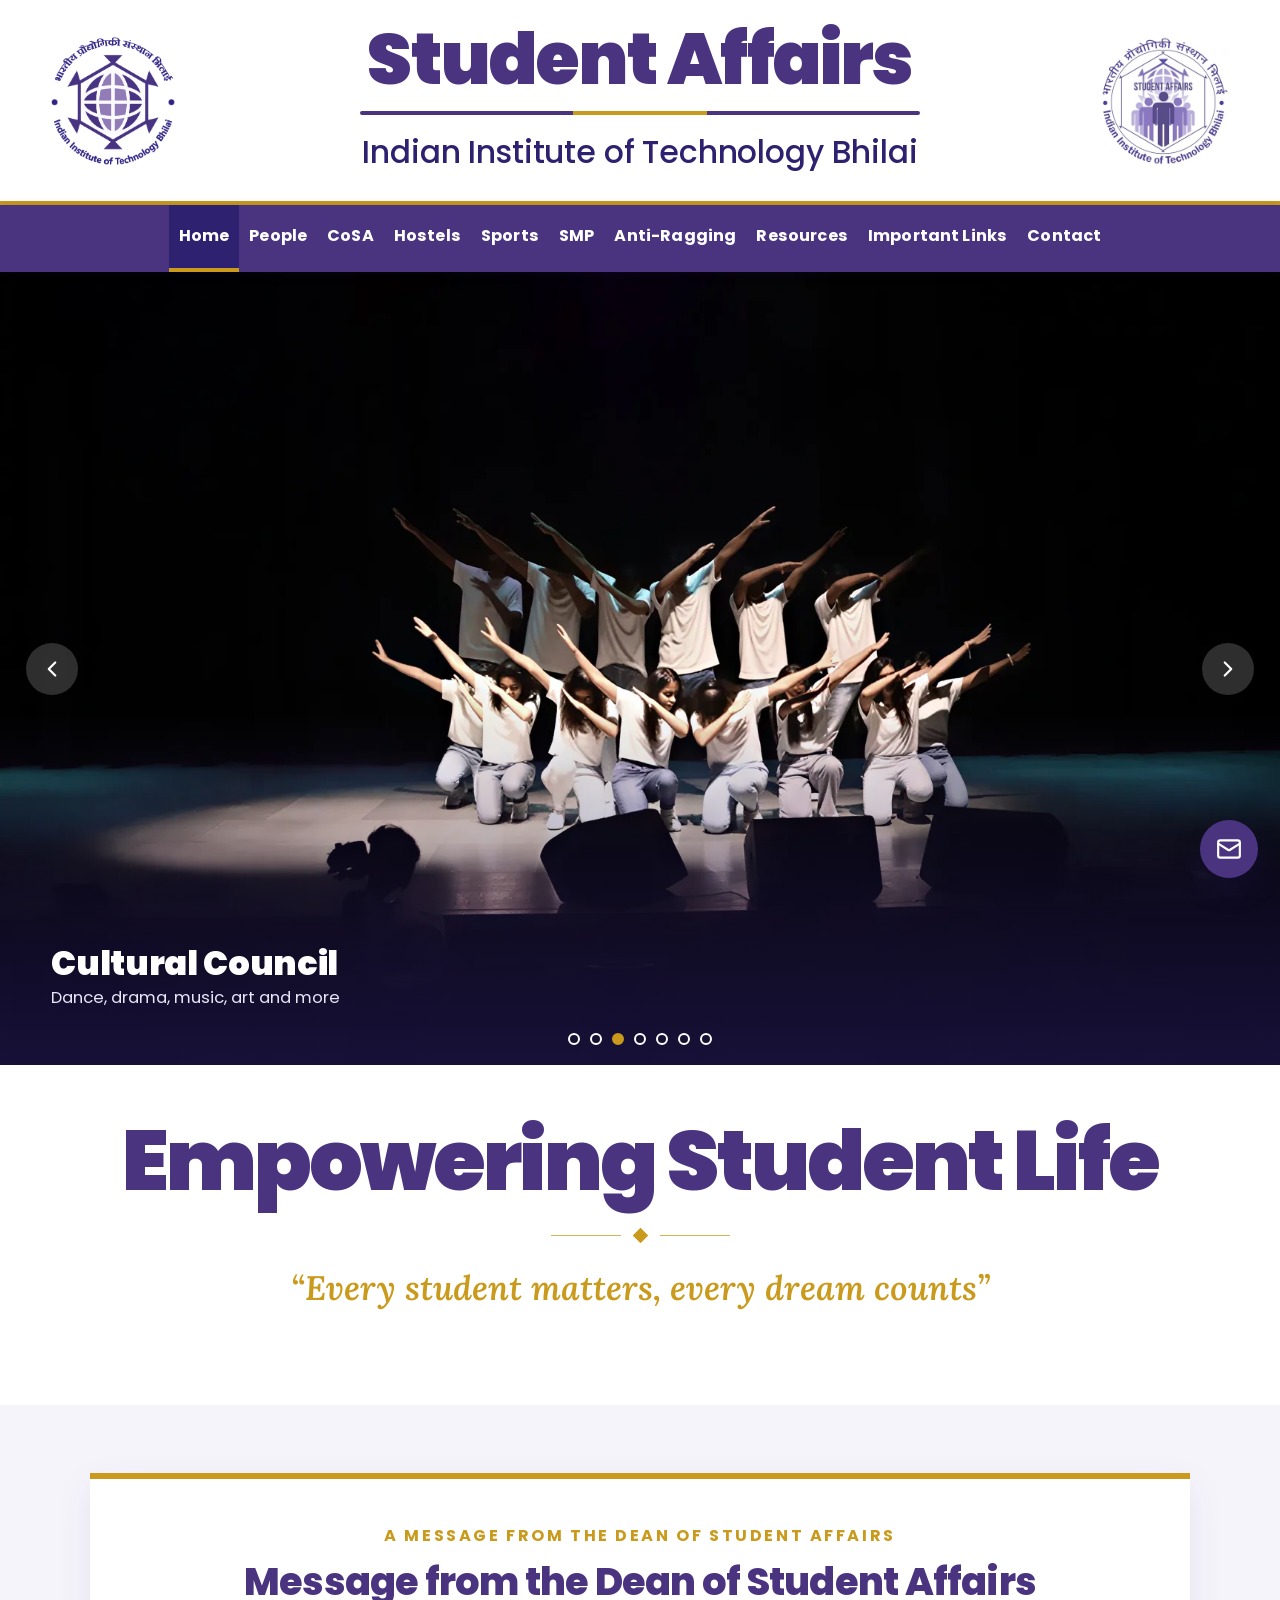
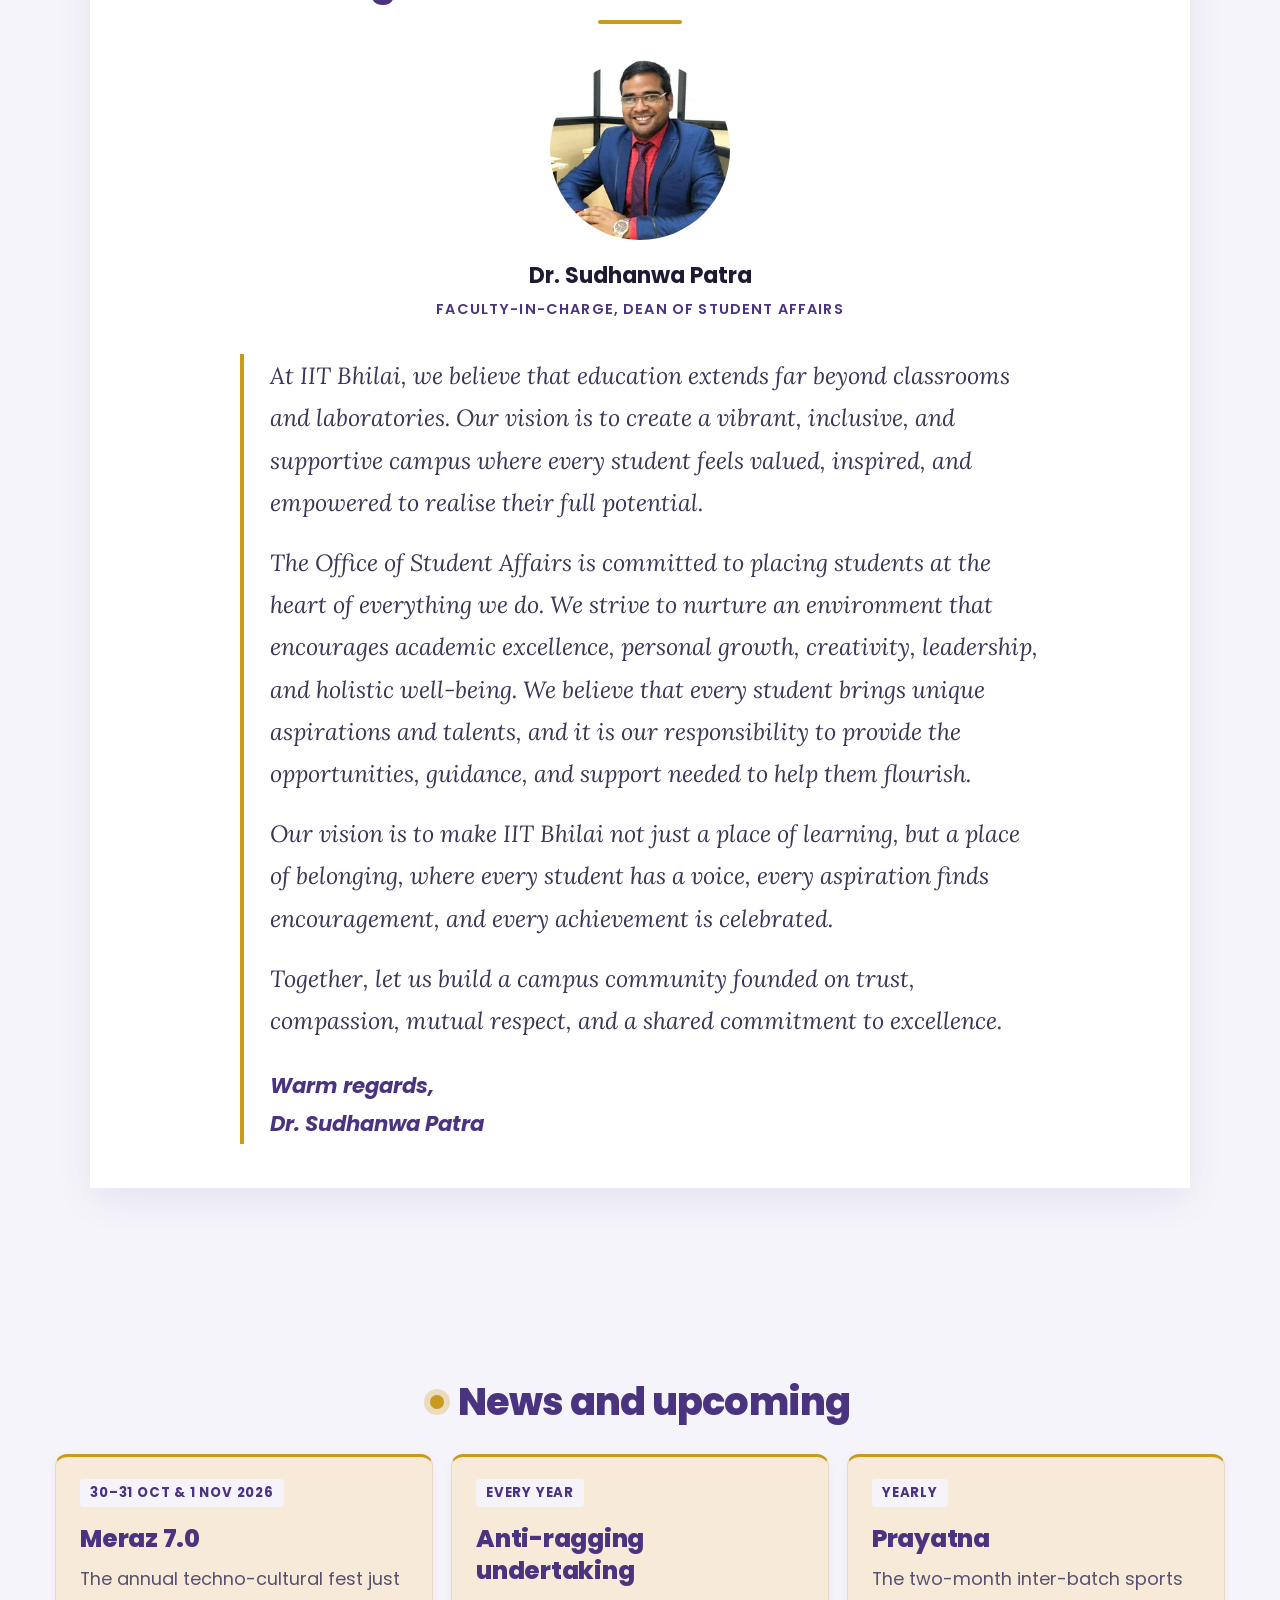
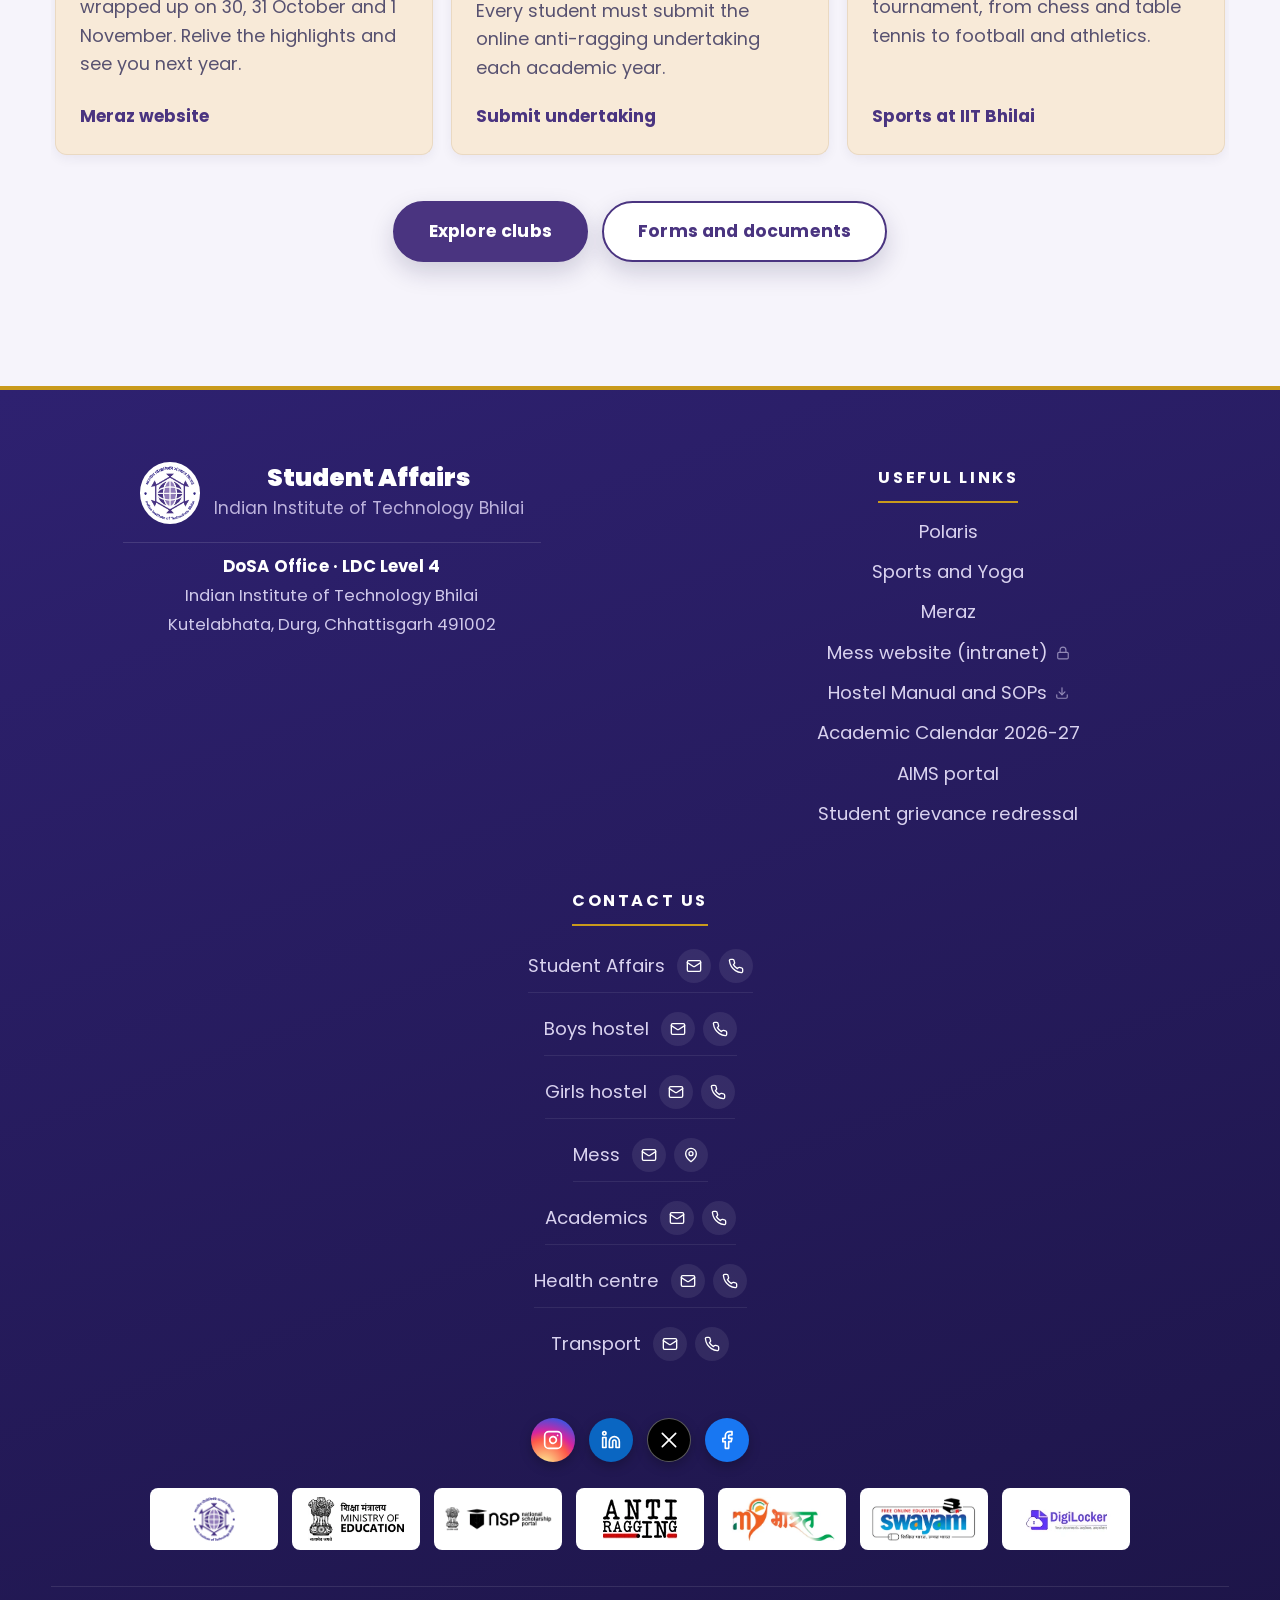
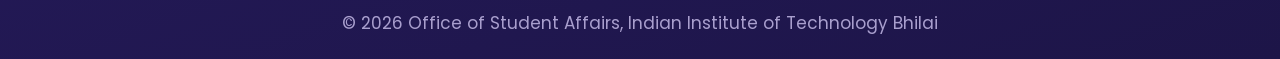
==== commit fede4ab4: "org chart tablet fix, cta buttons, international affairs" ====
--- a/index.html
+++ b/index.html
@@ -127,11 +127,8 @@
 
   <div class="wrap intro">
     <h2>Empowering Student Life</h2>
+    <div class="intro-ornament" aria-hidden="true"><span></span></div>
     <p class="tagline">&ldquo;Every student matters, every dream counts&rdquo;</p>
-    <div class="btns">
-      <a class="btn primary" href="cosa.html#clubs">Explore clubs</a>
-      <a class="btn ghost" href="resources.html">Forms and documents</a>
-    </div>
   </div>
 </section>
 
@@ -172,6 +169,10 @@
       <article class="news-card"><span class="news-date">Every year</span><h3>Anti-ragging undertaking</h3><p>Every student must submit the online anti-ragging undertaking each academic year.</p><a href="https://www.antiragging.in/" target="_blank" rel="noopener">Submit undertaking</a></article>
       <article class="news-card"><span class="news-date">Yearly</span><h3>Prayatna</h3><p>The two-month inter-batch sports tournament, from chess and table tennis to football and athletics.</p><a href="sports.html#sports">Sports at IIT Bhilai</a></article>
     </div>
+    <div class="news-cta">
+      <a class="btn primary" href="cosa.html#clubs">Explore clubs</a>
+      <a class="btn ghost" href="resources.html">Forms and documents</a>
+    </div>
   </div>
 </section>
 
--- a/assets/css/style.css
+++ b/assets/css/style.css
@@ -105,7 +105,7 @@
 .dots button[aria-current="true"]{background:var(--gold);border-color:var(--gold)}
 .intro{text-align:center;padding-top:52px}
 .intro h2{font-size:clamp(2.6rem,6.6vw,5rem);line-height:1.05;letter-spacing:-.035em;margin-bottom:24px}
-.intro h2::after{width:110px;height:5px;margin-top:22px}
+.intro h2::after{display:none}
 .intro .lead{max-width:50ch}
 .quick{display:grid;grid-template-columns:repeat(6,1fr);margin-top:40px;border:1px solid var(--line);border-top:4px solid var(--gold);background:#fff}
 .quick a{display:block;padding:22px 14px;text-decoration:none;color:var(--purple);font-weight:700;font-size:1.1rem;border-right:1px solid var(--line)}
@@ -769,11 +769,20 @@
 
 /* Home: news strip */
 .tagline{margin:4px auto 30px;display:block;font-family:'Lora',serif;font-style:italic;font-weight:600;font-size:clamp(1.4rem,3vw,2rem);line-height:1.35;max-width:44ch;text-align:center;color:var(--gold)}
-.intro .btns{margin-top:0}
-.intro .btn{border-radius:999px;padding:14px 32px}
-.intro .btn.primary{background:var(--purple);border:0;box-shadow:0 8px 20px rgba(29,21,72,.2)}
-.intro .btn.ghost{background:#fff;border:2px solid var(--purple)}
-.intro h2{margin-bottom:18px}
+.intro-ornament{display:flex;align-items:center;justify-content:center;gap:14px;margin:0 auto 24px}
+.intro-ornament::before,.intro-ornament::after{content:"";width:70px;height:1px;background:var(--gold);opacity:.75}
+.intro-ornament span{width:11px;height:11px;background:var(--gold);transform:rotate(45deg)}
+/* Home: news section call-to-action buttons */
+.news-cta{display:flex;flex-wrap:wrap;gap:14px;justify-content:center;margin-top:32px}
+.news-cta .btn{border-radius:999px;padding:14px 34px;font-size:1.02rem;letter-spacing:.01em;box-shadow:0 10px 24px rgba(29,21,72,.18);transition:background .2s,color .2s,transform .2s,box-shadow .2s}
+.news-cta .btn.primary{background:var(--purple);border-color:var(--purple);color:#fff}
+.news-cta .btn.primary:hover{background:var(--purple-deep);border-color:var(--purple-deep);color:#fff;transform:translateY(-2px);box-shadow:0 14px 30px rgba(29,21,72,.26)}
+.news-cta .btn.ghost{background:#fff;border:2px solid var(--purple);color:var(--purple)}
+.news-cta .btn.ghost:hover{background:var(--purple);border-color:var(--purple);color:#fff;transform:translateY(-2px);box-shadow:0 14px 30px rgba(29,21,72,.2)}
+.news-cta .btn:active{transform:translateY(0)}
+.news-cta .btn:focus-visible{outline:3px solid var(--gold);outline-offset:3px}
+@media (max-width:560px){.news-cta{flex-direction:column;gap:12px}.news-cta .btn{justify-content:center;width:100%}}
+
 .news{margin-top:0;padding:56px 0}
 .news-bar{display:flex;flex-direction:column;align-items:center;justify-content:center;gap:14px;margin-bottom:26px;text-align:center;position:relative}
 @media (max-width:860px){.news-bar{gap:10px}}
@@ -939,7 +948,7 @@
 .org-cell::before{content:"";position:absolute;top:0;left:50%;height:24px;border-left:2px solid #0f2a4a;transform:translateX(-1px)}
 .org-comb.dashed .org-cell::after{content:"";position:absolute;top:100%;left:50%;height:34px;border-left:2px dashed #b87333;transform:translateX(-1px)}
 .org-office{margin:34px 0 0}
-@media (max-width:820px){
+@media (max-width:1100px){
   .org-comb{display:block;margin-top:10px;padding-left:2px}
   .org-comb::before{display:none}
   .org-cell{display:block;position:relative;padding:6px 0 6px 30px}
@@ -984,20 +993,20 @@
 /* Org chart: Hostels inline expansion (desktop always visible, mobile toggle) */
 .hostels-cell{position:relative}
 .org-comb.hostels{width:560px;max-width:none;margin:22px 0 0;margin-left:50%;transform:translateX(-50%)}
-@media (min-width:821px){
+@media (min-width:1101px){
   .org-drop[hidden]{display:block !important}
   .org-comb.hostels[hidden]{display:flex !important}
   .org-branch{pointer-events:none;cursor:default}
   .org-branch .ico{display:none}
 }
-@media (max-width:820px){
+@media (max-width:1100px){
   .org-comb.hostels{width:100%;margin-left:0;transform:none;margin-top:10px;padding-left:26px}
 }
 
 .org-comb.hostels{width:100%;max-width:none;margin:0;margin-left:0;transform:none}
 .hostels-cell{position:static;z-index:auto}
 
-@media (min-width:821px){
+@media (min-width:1101px){
   .org-drop[hidden]{display:block !important}
   .org-comb.hostels[hidden]{display:flex !important}
 }
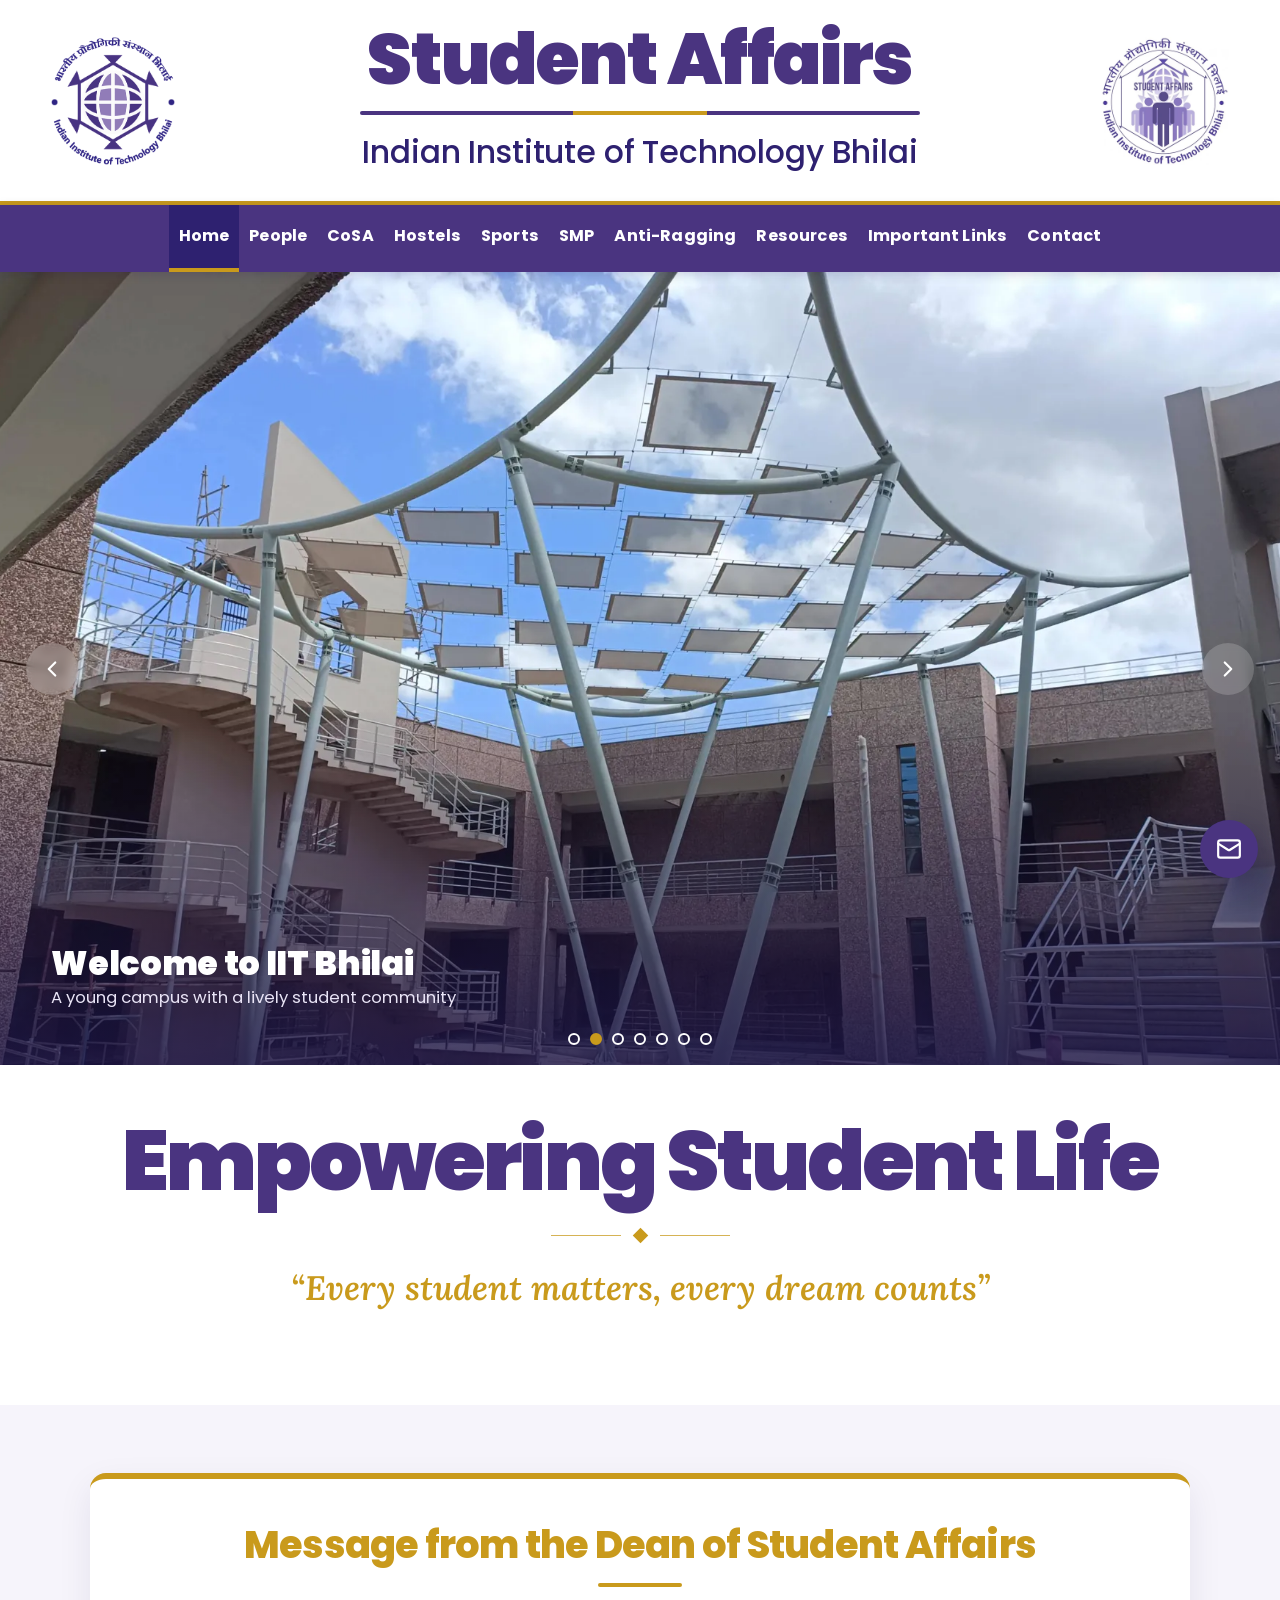
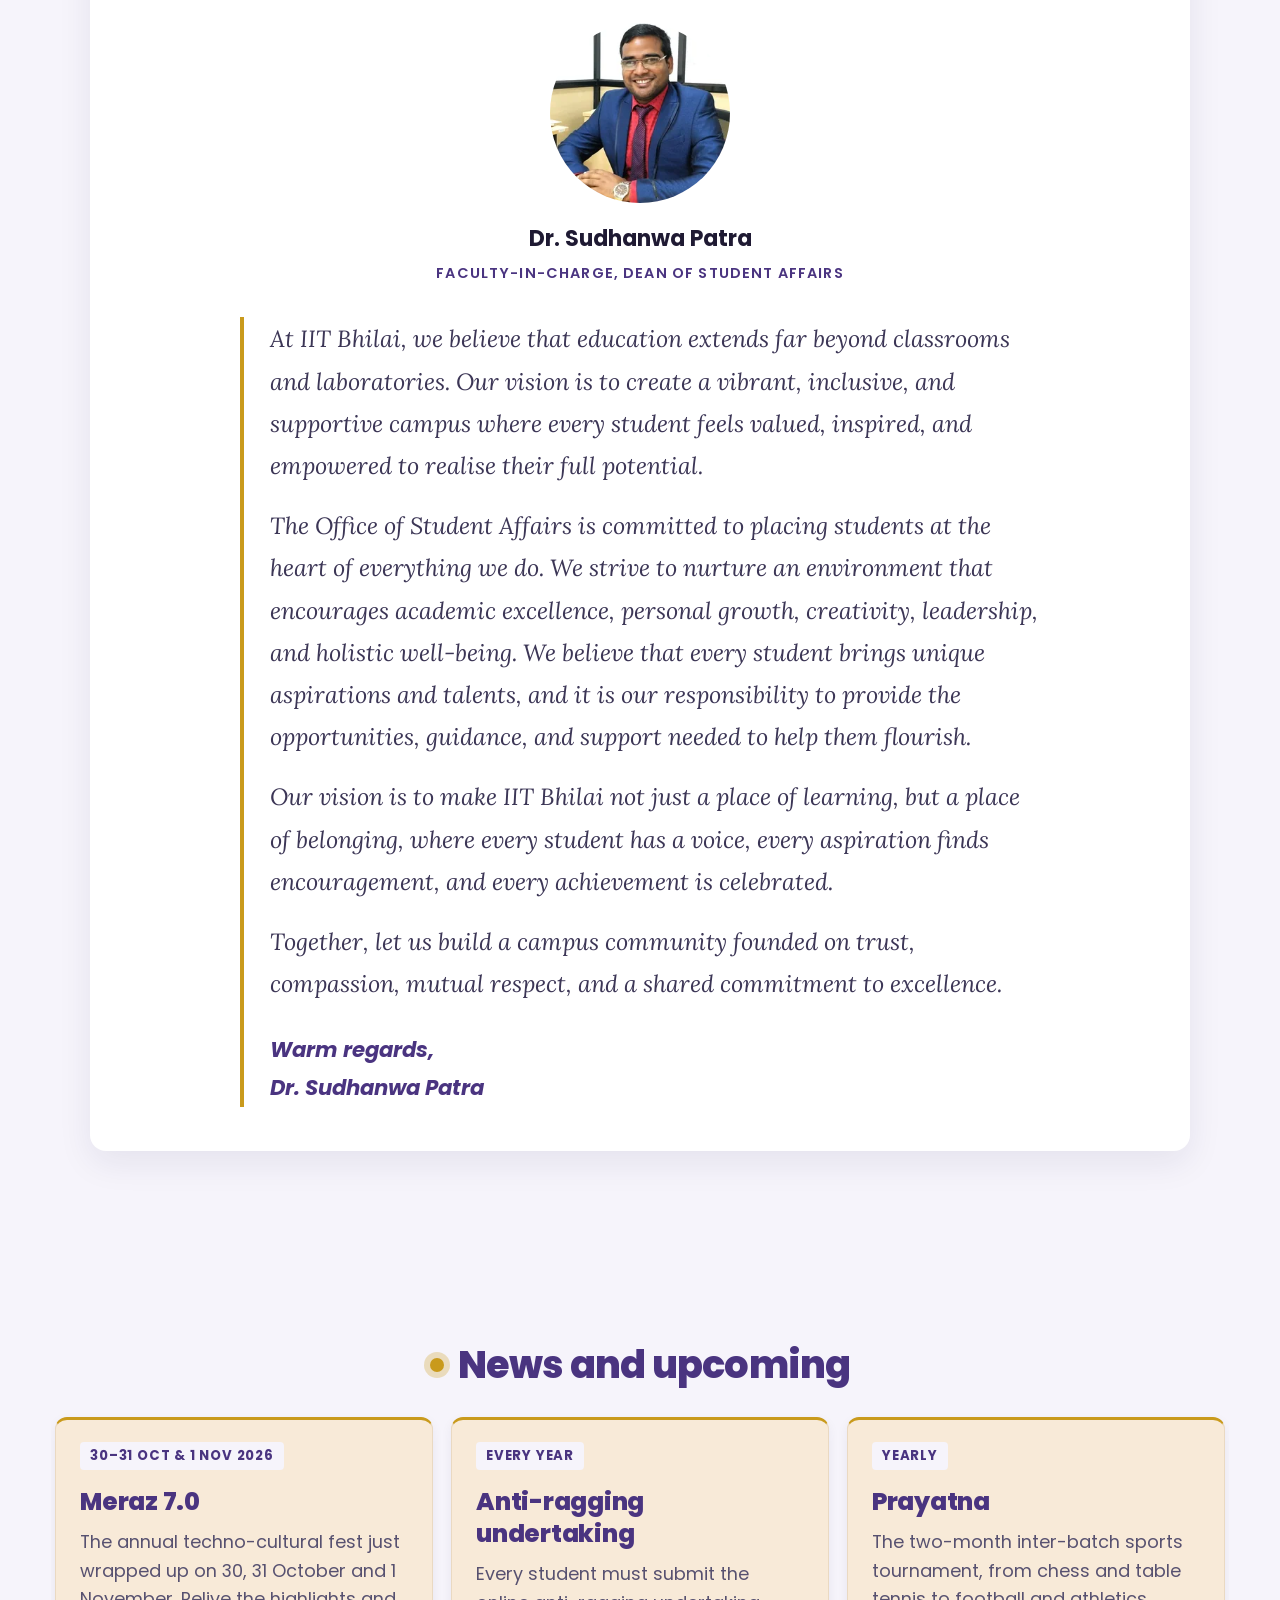
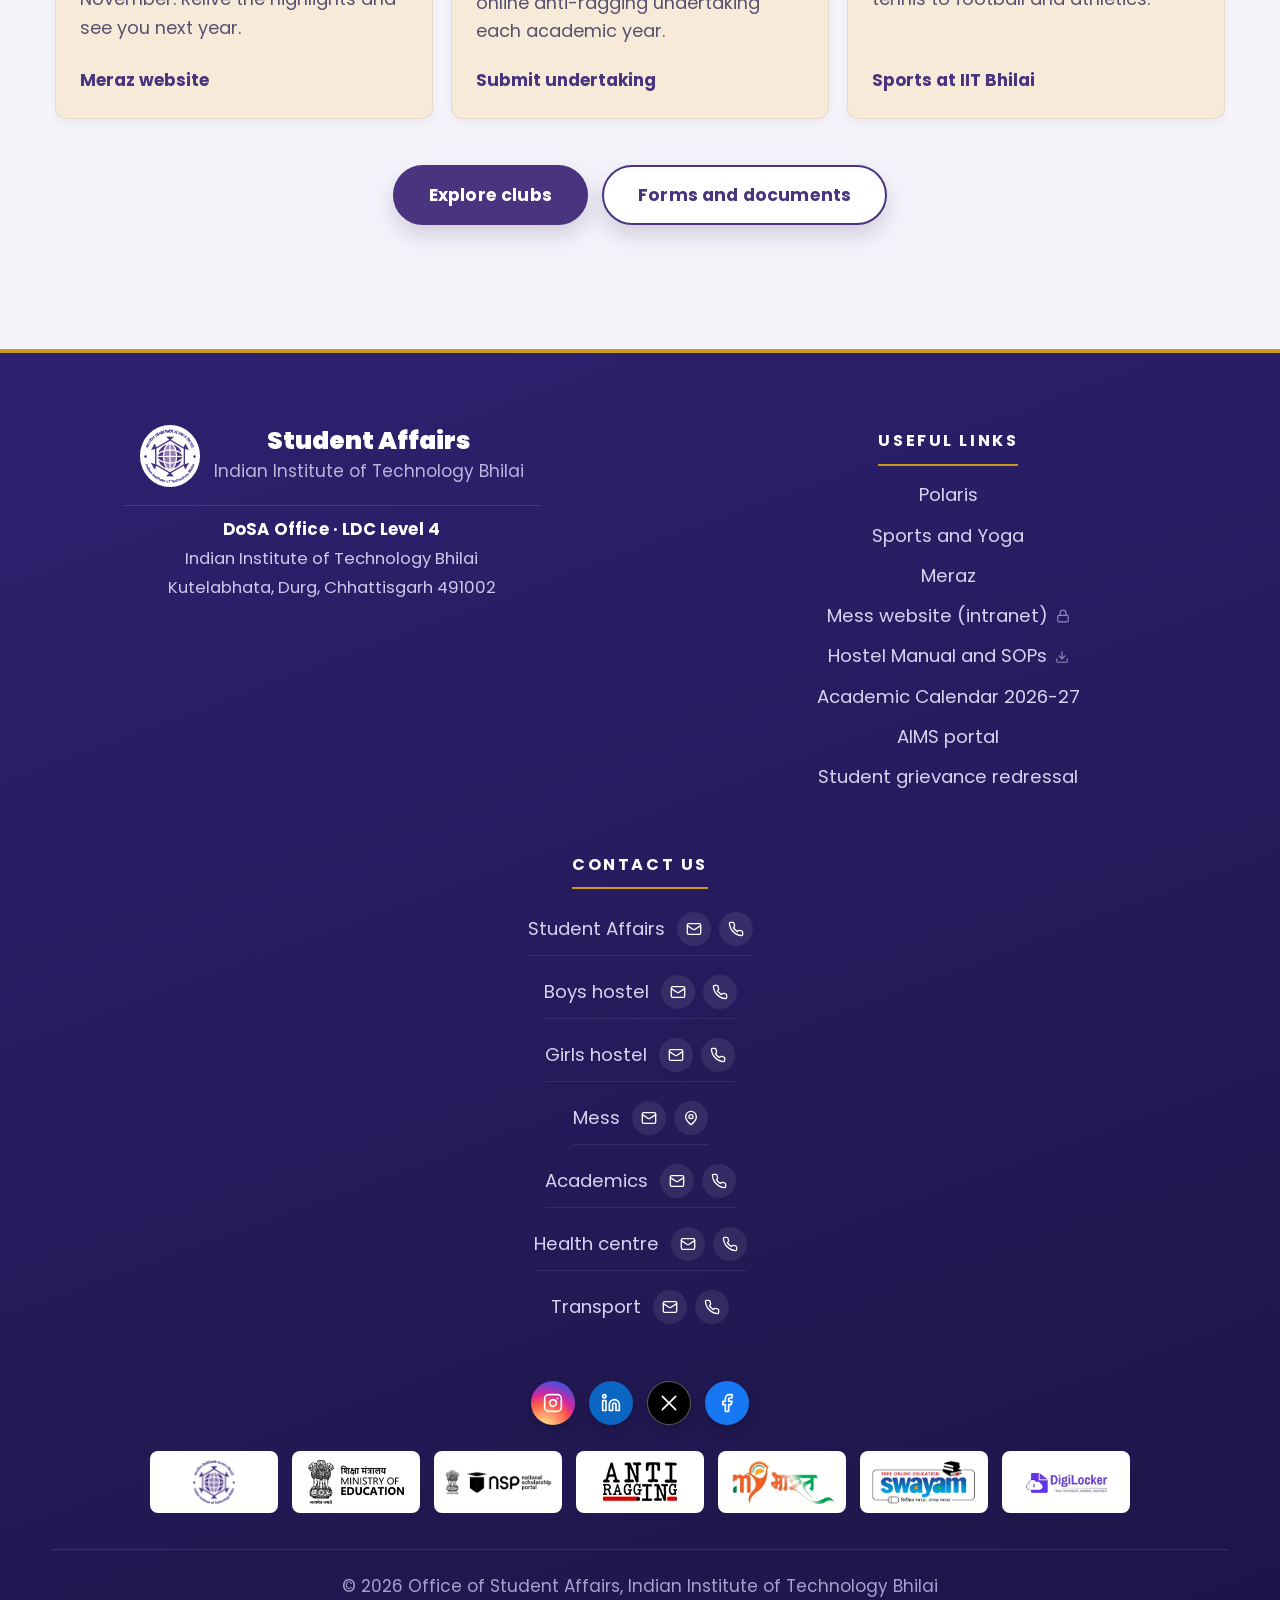
==== commit 49991106: "added dosa office staff and dedicated section in people" ====
--- a/index.html
+++ b/index.html
@@ -135,7 +135,6 @@
 <section id="motive" class="tint">
   <div class="wrap">
     <figure class="dean-feature">
-      <span class="eyebrow">A message from the Dean of Student Affairs</span>
       <h2 class="dean-title">Message from the Dean of Student Affairs</h2>
       <div class="dean-body">
         <div class="dean-person">
--- a/assets/css/style.css
+++ b/assets/css/style.css
@@ -302,7 +302,7 @@
 /* People: tiered hierarchy (Director > DoSA > office > FICs > wardens) */
 .office-line{text-align:center;margin:-14px 0 26px;color:var(--muted)}
 .office-line a{font-weight:700}
-.pcard{position:relative;width:250px;display:flex;flex-direction:column;align-items:center;text-align:center;background:#fff;border:1px solid var(--line);border-top:4px solid var(--purple);padding:18px 14px 16px;transition:box-shadow .2s,transform .2s}
+.pcard{position:relative;width:250px;display:flex;flex-direction:column;align-items:center;text-align:center;background:#fff;border:1px solid var(--line);border-top:4px solid var(--purple);padding:18px 14px 16px;transition:box-shadow .2s,transform .2s;border-radius:16px}
 .pcard:hover{box-shadow:0 14px 28px rgba(29,21,72,.1);transform:translateY(-2px)}
 .pcard img,.p-init{width:116px;height:116px;border-radius:50%;object-fit:cover;margin-bottom:12px}
 .p-init{display:grid;place-items:center;background:var(--lilac);color:#fff;font-weight:900;font-size:1.5rem}
@@ -318,6 +318,7 @@
 .pcard.xl strong{font-size:1.3rem}
 .pcard.xl small{font-size:1.08rem}
 .pcard.key{background:var(--tint);border-top-color:var(--gold)}
+.pcard.office-key{border-radius:16px;box-shadow:0 8px 22px rgba(29,21,72,.1)}
 
 /* People: compact team cards with photos *//* People: compact team cards with photos */
 .teams{display:grid;gap:18px;max-width:1380px;margin:0 auto}
@@ -811,9 +812,8 @@
 @media (max-width:560px){.news-track{grid-auto-columns:100%;gap:12px}}
 
 /* Home: Dean's message feature */
-.dean-feature{max-width:1100px;margin:0 auto;background:#fff;border-top:6px solid var(--gold);padding:44px 40px;box-shadow:0 12px 34px rgba(29,21,72,.08);text-align:center}
-.dean-feature>.eyebrow{justify-content:center}
-.dean-title{margin:10px 0 36px;font-size:clamp(1.6rem,3vw,2.3rem);color:var(--purple);font-weight:800}
+.dean-feature{max-width:1100px;margin:0 auto;background:#fff;border-top:6px solid var(--gold);padding:44px 40px;box-shadow:0 12px 34px rgba(29,21,72,.08);text-align:center;border-radius:16px}
+.dean-title{margin:0 0 36px;font-size:clamp(1.6rem,3vw,2.3rem);color:var(--gold);font-weight:800}
 .dean-body{display:flex;flex-direction:column;align-items:center;gap:32px;max-width:900px;margin:0 auto}
 .dean-person{display:flex;flex-direction:column;align-items:center;text-align:center}
 .dean-person img{width:180px;height:180px;border-radius:50%;object-fit:cover;display:block}
@@ -1028,6 +1028,8 @@
 .block-name span{display:block;font-weight:600;color:var(--muted);font-size:.95rem;margin-top:6px}
 .block-sub{margin:16px auto 0;color:var(--muted);font-size:1.02rem}
 .block-people{display:flex;flex-wrap:wrap;justify-content:center;gap:16px}
+.block-people + .block-people{margin-top:18px}
+.block-people img.office-photo{object-position:center 15%}
 .hostels-grid{display:grid;grid-template-columns:repeat(2,minmax(0,1fr));gap:16px;margin:0 auto;max-width:1000px}
 .hostel-sub{background:transparent;border:1px solid var(--line);border-radius:12px;padding:20px}
 .hostel-sub h4{margin:0 0 14px;color:var(--purple);font-size:1.35rem;text-align:center;display:flex;justify-content:center;align-items:baseline;gap:8px}
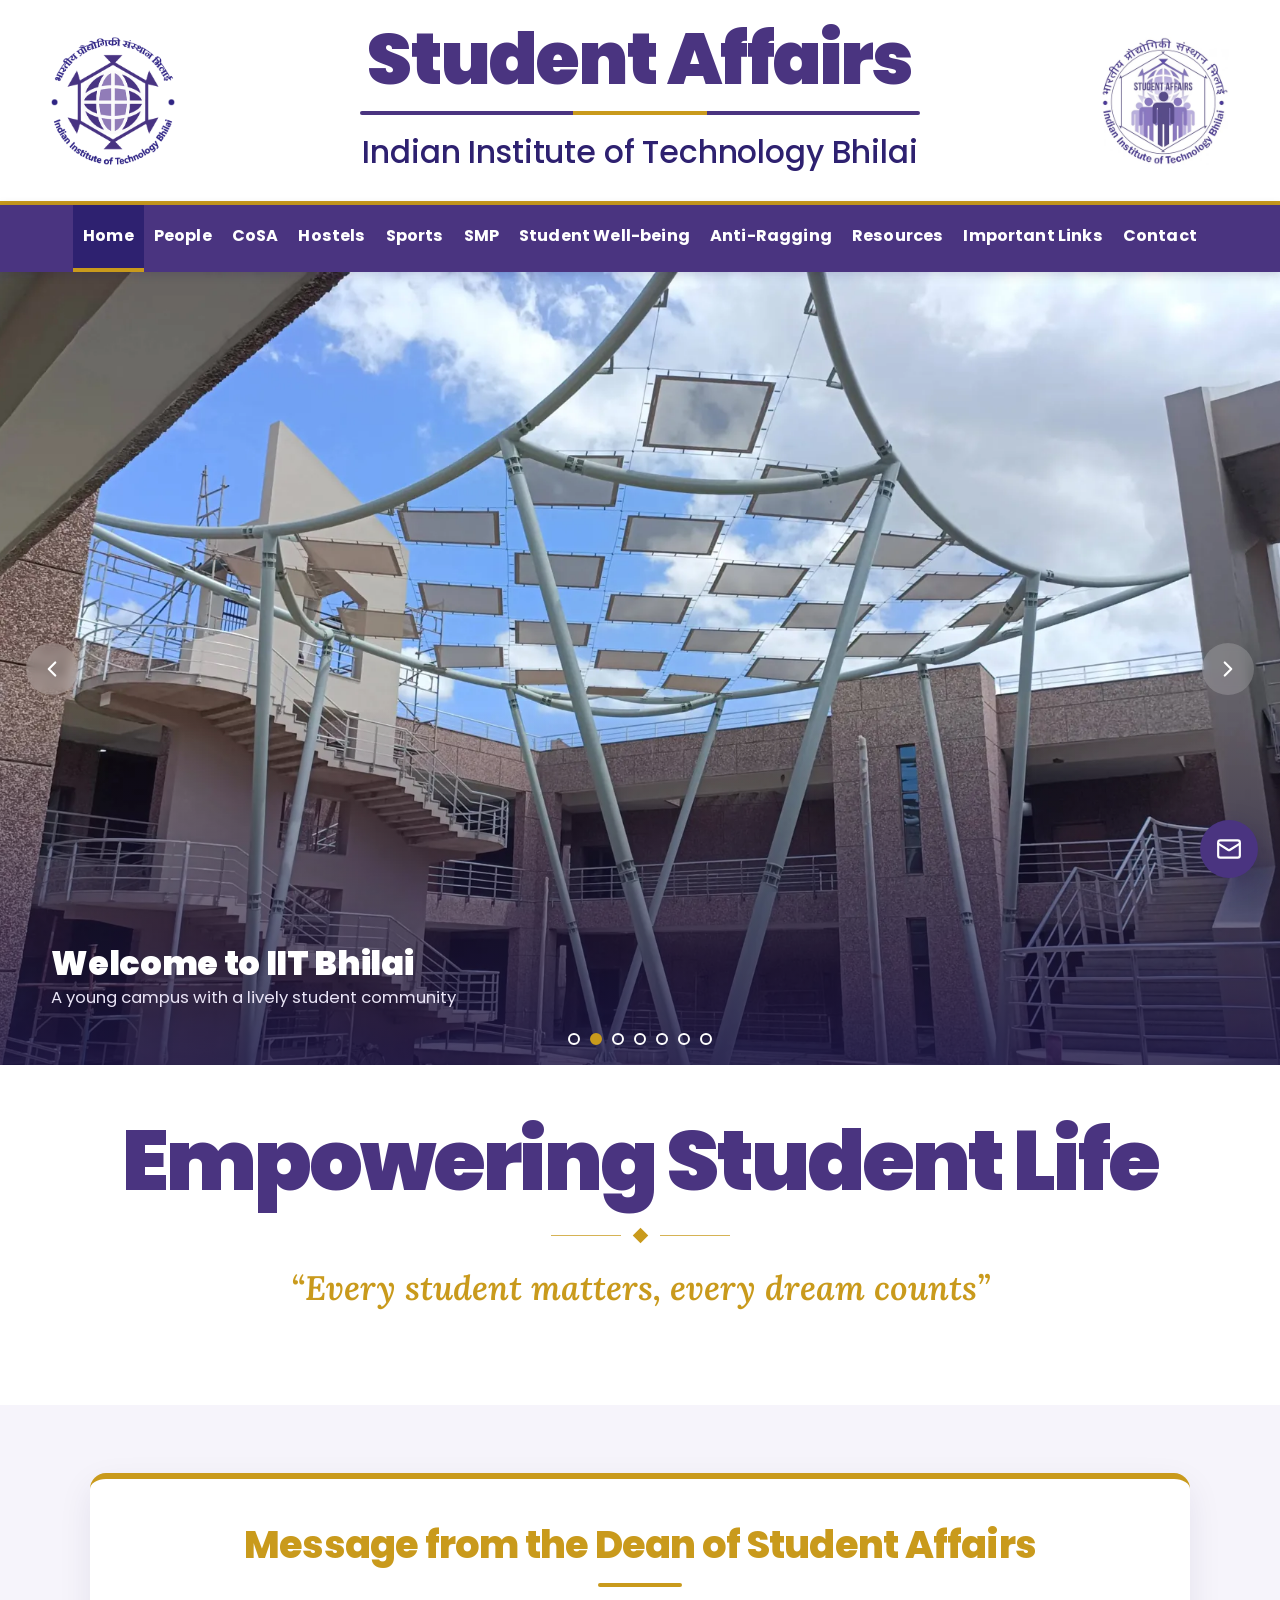
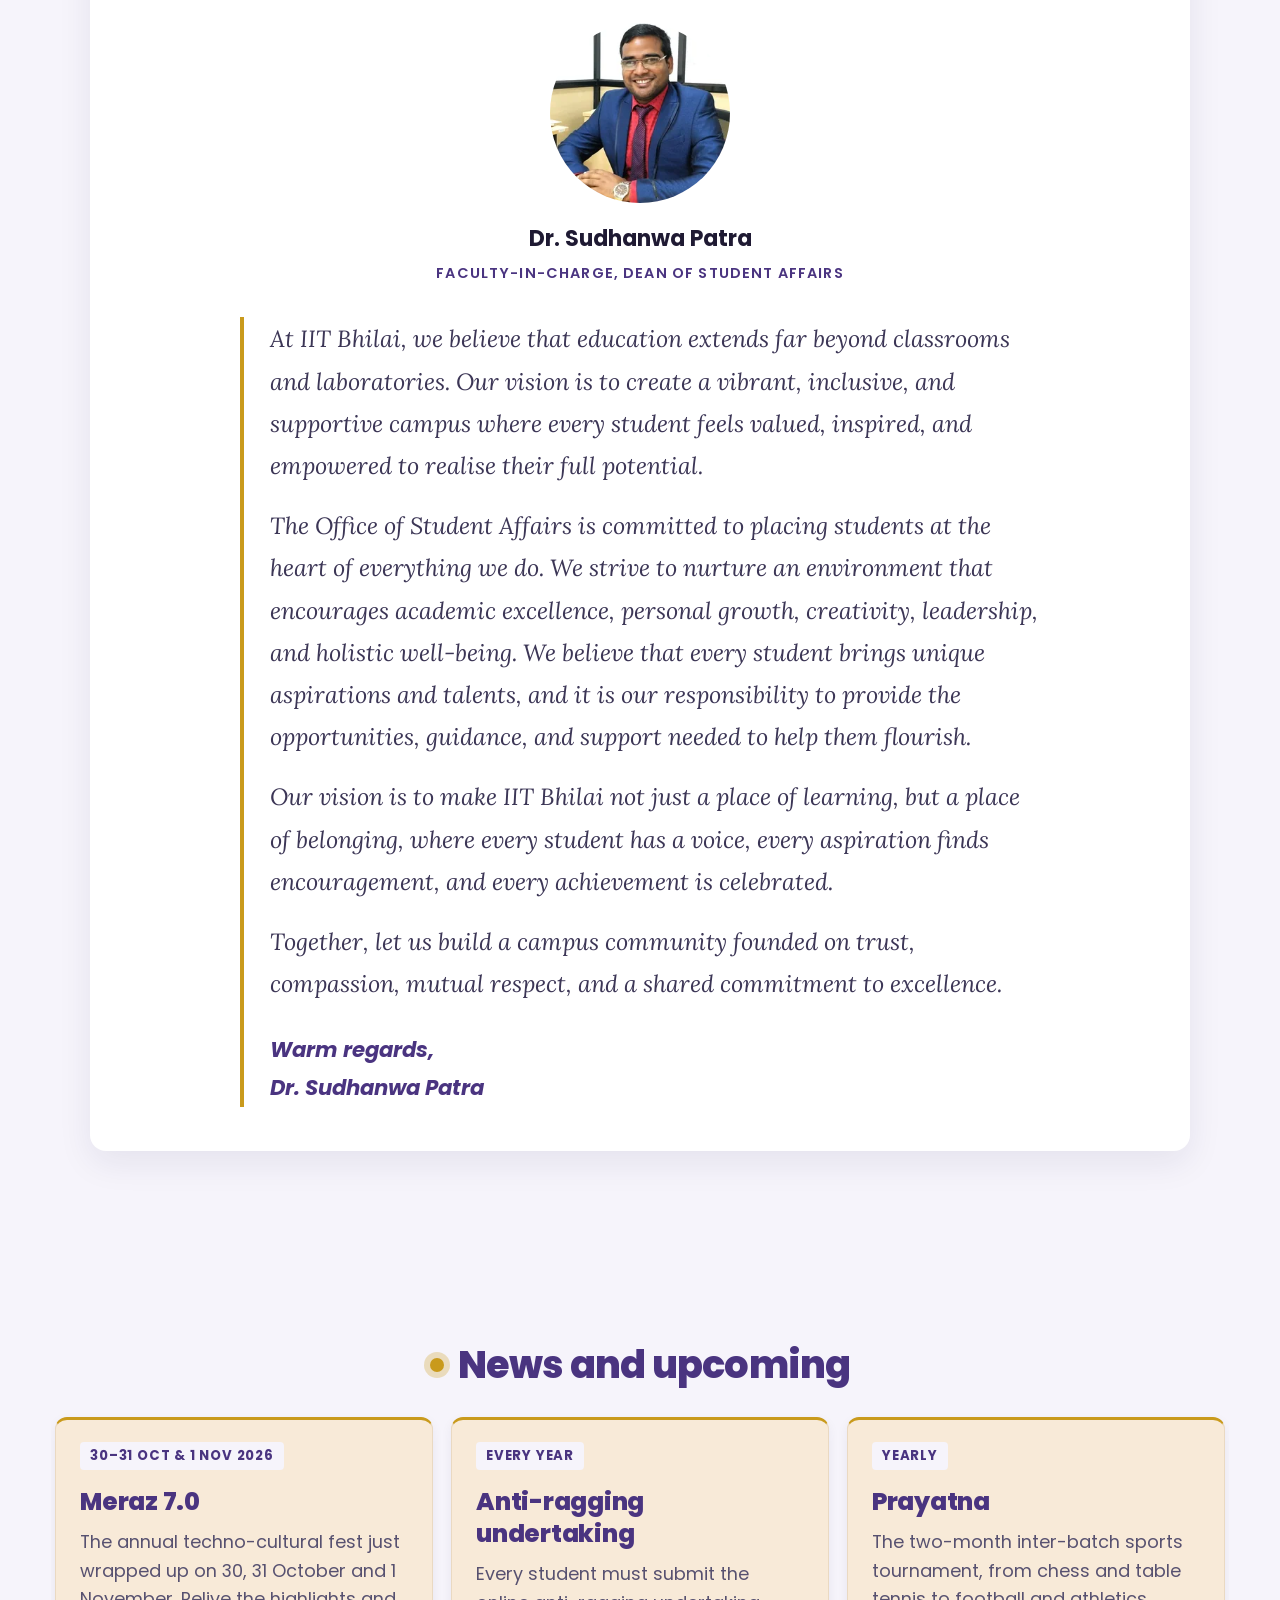
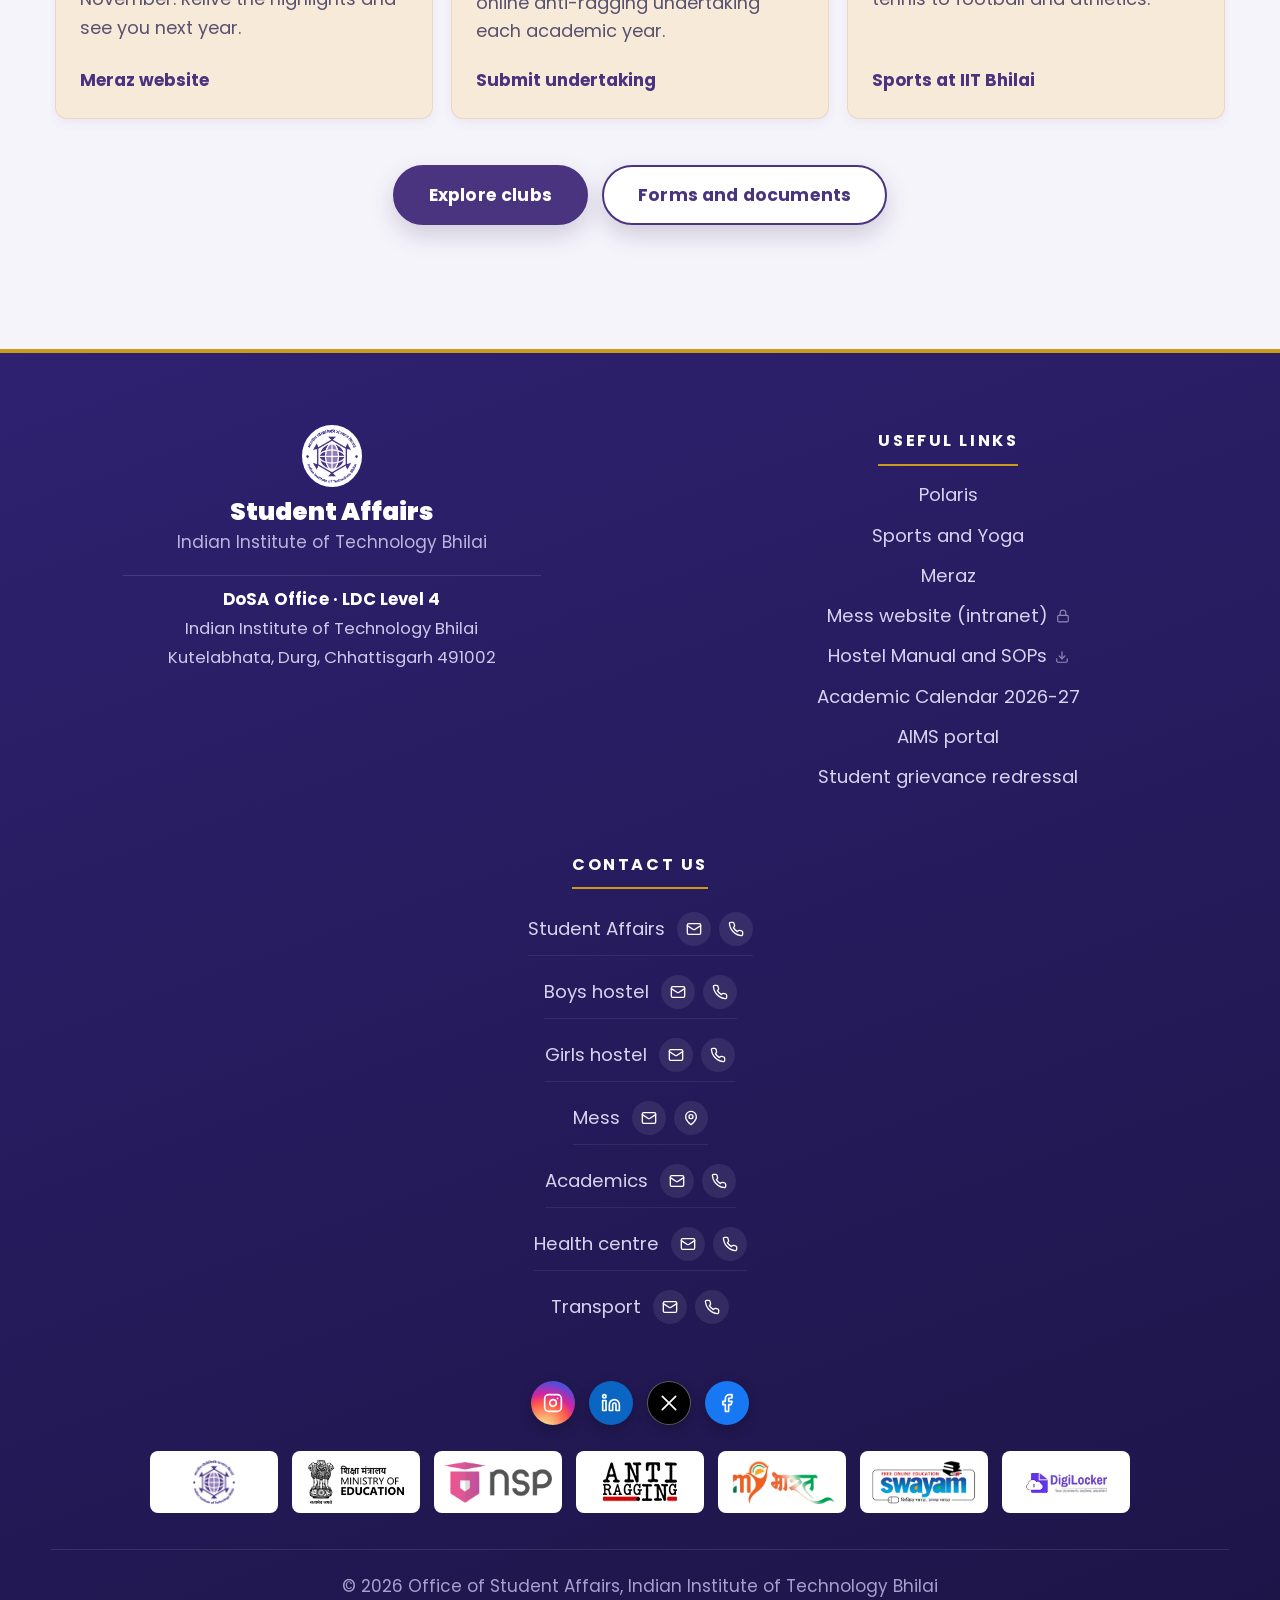
==== commit 625cbd35: "add student well-being page and anti-ragging ux" ====
--- a/index.html
+++ b/index.html
@@ -68,6 +68,7 @@
         </ul>
       </li>
       <li><a href="smp.html">SMP</a></li>
+      <li><a href="wellness.html">Student Well-being</a></li>
       <li><a href="anti-ragging.html">Anti-Ragging</a></li>
       <li><a href="resources.html">Resources</a></li>
       <li class="has-sub"><a href="important-links.html">Important Links <svg class="ico caret"><use href="#i-down"/></svg></a>
--- a/assets/css/style.css
+++ b/assets/css/style.css
@@ -136,7 +136,7 @@
 .hostel dd a{overflow-wrap:anywhere;font-size:.92rem}
 
 /* CoSA */
-.cosa-top{display:grid;grid-template-columns:minmax(0,340px) 1fr;gap:56px;align-items:center;max-width:1180px;margin:0 auto}
+.cosa-top{display:grid;grid-template-columns:minmax(0,340px) minmax(0,1fr);gap:56px;align-items:center;max-width:1180px;margin:0 auto}
 .cosa-badge{text-align:center}
 .cosa-badge img{width:180px;height:180px;border-radius:50%;margin:0 auto 18px}
 .cosa-badge p{margin:0;color:var(--purple);font-weight:700;font-size:1.2rem}
@@ -173,7 +173,7 @@
 .club .links .ico{width:16px;height:16px}
 
 /* Meraz */
-.meraz{display:grid;grid-template-columns:1fr 1.1fr;gap:56px;align-items:center;max-width:1380px;margin:0 auto}
+.meraz{display:grid;grid-template-columns:minmax(0,1fr) minmax(0,1.1fr);gap:56px;align-items:center;max-width:1380px;margin:0 auto}
 .meraz-copy p{color:var(--muted);margin:0 0 16px}
 .meraz-copy ul{margin:0 0 8px;padding:0;list-style:none;display:grid;grid-template-columns:1fr 1fr;gap:10px 24px}
 .meraz-copy li{position:relative;padding-left:20px;font-weight:500}
@@ -546,7 +546,8 @@
 }
 @media (max-width:1180px){
   :root{--nav-h:56px}
-  .nav-toggle{display:block}
+  .nav .wrap{width:100%}
+  .nav-toggle{display:block;padding:16px 20px;font-size:1.15rem}
   .menu{display:none;flex-direction:column;flex-wrap:nowrap;padding-bottom:10px;max-height:calc(100vh - 70px);overflow-y:auto}
   .menu.open{display:flex}
   .nav a{padding:13px 14px;border-bottom:0;border-left:4px solid transparent}
@@ -556,7 +557,7 @@
   .sub a{color:#e9e4f6;padding:9px 14px;font-weight:500}
   .sub a:hover,.sub a.active{background:var(--purple-deep);color:#fff}
   .sub small{display:none}
-  .cosa-top,.meraz{grid-template-columns:1fr;gap:36px}
+  .cosa-top,.meraz{grid-template-columns:minmax(0,1fr);gap:36px}
 }
 @media (max-width:860px){
   body{font-size:17px}
@@ -699,7 +700,7 @@
 .drone figcaption{margin-top:8px;font-size:.85rem;color:var(--muted)}
 
 /* Meraz (section) */
-.meraz-intro{display:grid;grid-template-columns:1fr 1.4fr;gap:28px;align-items:center;max-width:1380px;margin:0 auto}
+.meraz-intro{display:grid;grid-template-columns:minmax(0,1fr) minmax(0,1.4fr);gap:28px;align-items:center;max-width:1380px;margin:0 auto}
 .meraz-text{padding:28px;background:#f7f7f7;border-radius:14px}
 .meraz-text h4{margin:0 0 12px;font-size:1.35rem}
 .meraz-text p{margin:0;line-height:1.7;color:#555}
@@ -720,8 +721,8 @@
   .head{margin-bottom:26px}
   .lead{font-size:1.1rem}
   .subhead{margin:36px 0 16px}
-  .titleblock h1{font-size:2.1rem}
-  .titleblock p{font-size:1.05rem}
+  .titleblock h1{font-size:1.8rem;letter-spacing:-.03em}
+  .titleblock p{font-size:1rem}
   .btns{gap:12px}
   .btn{padding:12px 22px;font-size:1rem}
   .quote{padding:22px 20px}
@@ -762,10 +763,15 @@
 .masthead .logo-2 img{width:128px;height:auto}
 @media (max-width:860px){
   /* Phones: both logos side by side on one row, title below */
-  .masthead .wrap{display:flex;flex-wrap:wrap;justify-content:center;align-items:center;gap:12px 28px}
+  .masthead .wrap{display:flex;flex-wrap:wrap;justify-content:center;align-items:center;gap:10px 18px;padding:16px 0}
   .masthead .titleblock{flex-basis:100%;order:3}
   .masthead .logo-2:empty{display:none}
   .masthead .logo-main img,.masthead .logo-2 img{width:84px;height:auto}
+}
+@media (max-width:380px){
+  .titleblock h1{font-size:1.6rem;letter-spacing:-.035em}
+  .titleblock p{font-size:.9rem}
+  .masthead .logo-main img,.masthead .logo-2 img{width:66px}
 }
 
 /* Home: news strip */
@@ -1021,7 +1027,7 @@
 
 /* People: unit blocks */
 .p-init{width:96px;height:96px;border-radius:50%;background:var(--purple);color:#fff;font-size:1.4rem;font-weight:800;display:grid;place-items:center}
-.blocks{display:grid;gap:22px;max-width:1180px;margin:0 auto}
+.blocks{display:grid;grid-template-columns:minmax(0,1fr);gap:22px;max-width:1180px;margin:0 auto}
 .block{border:1px solid var(--line);border-top:5px solid var(--purple);border-radius:14px;padding:32px 32px 30px;text-align:center}
 .block.dean{border-top-color:var(--gold)}
 .block-name{margin:0 0 22px;font-size:2rem;color:var(--purple);font-weight:900;letter-spacing:-.02em;text-align:center;line-height:1.15}
@@ -1046,3 +1052,93 @@
 .p-mail{overflow-wrap:anywhere;word-break:break-word;flex-wrap:wrap;max-width:100%}
 .block-member a{overflow-wrap:anywhere;word-break:break-word}
 .block-member > div{min-width:0}
+.blocks .block{min-width:0}
+.member > div,.council-grid .member > div{min-width:0}
+.member strong,.member small{overflow-wrap:anywhere}
+
+.block-people > *{min-width:0}
+.hostels-grid{width:100%}
+
+.hostel-sub{min-width:0}
+.hostel-sub h4{flex-wrap:wrap;text-align:center}
+
+.block-member strong,.block-member small{overflow-wrap:anywhere}
+
+.member strong,.member small,.block-member strong,.block-member small{overflow-wrap:break-word}
+@media (max-width:560px){
+  .block-member strong{font-size:1.02rem}
+  .block-member small{font-size:.82rem;margin-bottom:4px}
+  .block-member{gap:12px;padding:12px 14px}
+}
+
+.block-name{overflow-wrap:break-word}
+@media (max-width:560px){
+  .block-name{font-size:1.5rem}
+}
+
+@media (max-width:560px){
+  .block-member img{width:72px;height:72px}
+  .block-member .p-init{width:72px;height:72px;font-size:1.1rem}
+}
+
+@media (max-width:560px){
+  .council-grid .member{gap:10px}
+  .council-grid .member img{width:64px;height:64px}
+  .council-grid .member strong{font-size:.95rem;line-height:1.2}
+  .council-grid .member small{font-size:.8rem}
+  .council-grid .mail-ico{width:38px;height:38px}
+  .council-grid .member .ico{width:16px;height:16px}
+}
+
+strong,small,p,li,dt,dd,h1,h2,h3,h4,h5,h6,blockquote,figcaption,td,th{overflow-wrap:break-word}
+
+/* Anti-ragging: UX refinements */
+#anti-ragging .alert{border-radius:16px;padding:34px 38px;gap:36px}
+#anti-ragging .alert h3{font-size:1.4rem;margin-bottom:6px}
+#anti-ragging .alert-copy{max-width:560px}
+#anti-ragging .helpline{display:flex;flex-direction:column;align-items:flex-end;gap:2px}
+#anti-ragging .helpline a.hl-num{display:inline-flex;align-items:center;gap:12px;font-size:clamp(1.7rem,3vw,2.3rem);color:var(--gold)}
+#anti-ragging .helpline a.hl-num .ico{width:26px;height:26px}
+#anti-ragging .helpline small{font-size:.9rem}
+#anti-ragging .ar-card{border-radius:14px}
+#anti-ragging .ar-card h3{display:flex;align-items:center;gap:10px}
+#anti-ragging .ar-card h3 .ico{width:22px;height:22px;color:var(--gold)}
+#anti-ragging .ar-card:not(.committee) li{padding:5px 0;border-bottom:1px solid var(--line)}
+#anti-ragging .ar-card:not(.committee) li:last-child{border-bottom:0}
+#anti-ragging .ar-card.committee li strong{color:var(--ink)}
+#anti-ragging .ar-card.committee li a{display:inline-flex;align-items:center;gap:6px}
+#anti-ragging .ar-card.committee li a .ico{width:14px;height:14px;opacity:.7}
+#anti-ragging .ar-btns .btn{border-radius:999px;padding:14px 32px;box-shadow:0 10px 24px rgba(29,21,72,.16);transition:background .2s,color .2s,transform .2s,box-shadow .2s}
+#anti-ragging .ar-btns .btn.primary:hover{transform:translateY(-2px);box-shadow:0 14px 30px rgba(29,21,72,.24)}
+#anti-ragging .ar-btns .btn.ghost:hover{background:var(--purple);color:#fff;transform:translateY(-2px);box-shadow:0 14px 30px rgba(29,21,72,.2)}
+@media (max-width:860px){
+  #anti-ragging .alert{gap:24px}
+  #anti-ragging .helpline{align-items:flex-start}
+}
+
+#anti-ragging .ar-card h3{justify-content:center;text-align:center}
+#anti-ragging .ar-card ul{text-align:left}
+#anti-ragging .ar-note{text-align:left}
+
+/* Student Well-being page */
+.well-grid{display:grid;grid-template-columns:repeat(auto-fit,minmax(min(300px,100%),1fr));gap:28px;max-width:1180px;margin:0 auto}
+.well-card{background:#fff;border:1px solid var(--line);border-top:4px solid var(--gold);border-radius:14px;padding:26px 28px;text-align:center}
+.well-card h3{display:flex;align-items:center;justify-content:center;gap:10px;color:var(--purple);margin-bottom:10px}
+.well-card h3 .ico{width:22px;height:22px;color:var(--gold)}
+.well-card p{margin:0;color:var(--muted)}
+.well-links{display:flex;flex-wrap:wrap;gap:10px;justify-content:center;margin-top:16px}
+.well-links .btn{border-radius:999px;padding:10px 18px;font-size:.95rem;box-shadow:none}
+
+.f-brand{flex-direction:column;gap:10px;text-align:center}
+
+.well-photo{width:128px;height:128px;border-radius:50%;object-fit:cover;flex:none;box-shadow:0 10px 26px rgba(29,21,72,.28)}
+
+.well-photo{border:none}
+
+.president-spotlight .well-photo{border:none}
+
+@media (max-width:560px){
+  .well-links{flex-direction:column;align-items:stretch}
+  .well-links .btn{justify-content:center;font-size:.82rem}
+}
+
